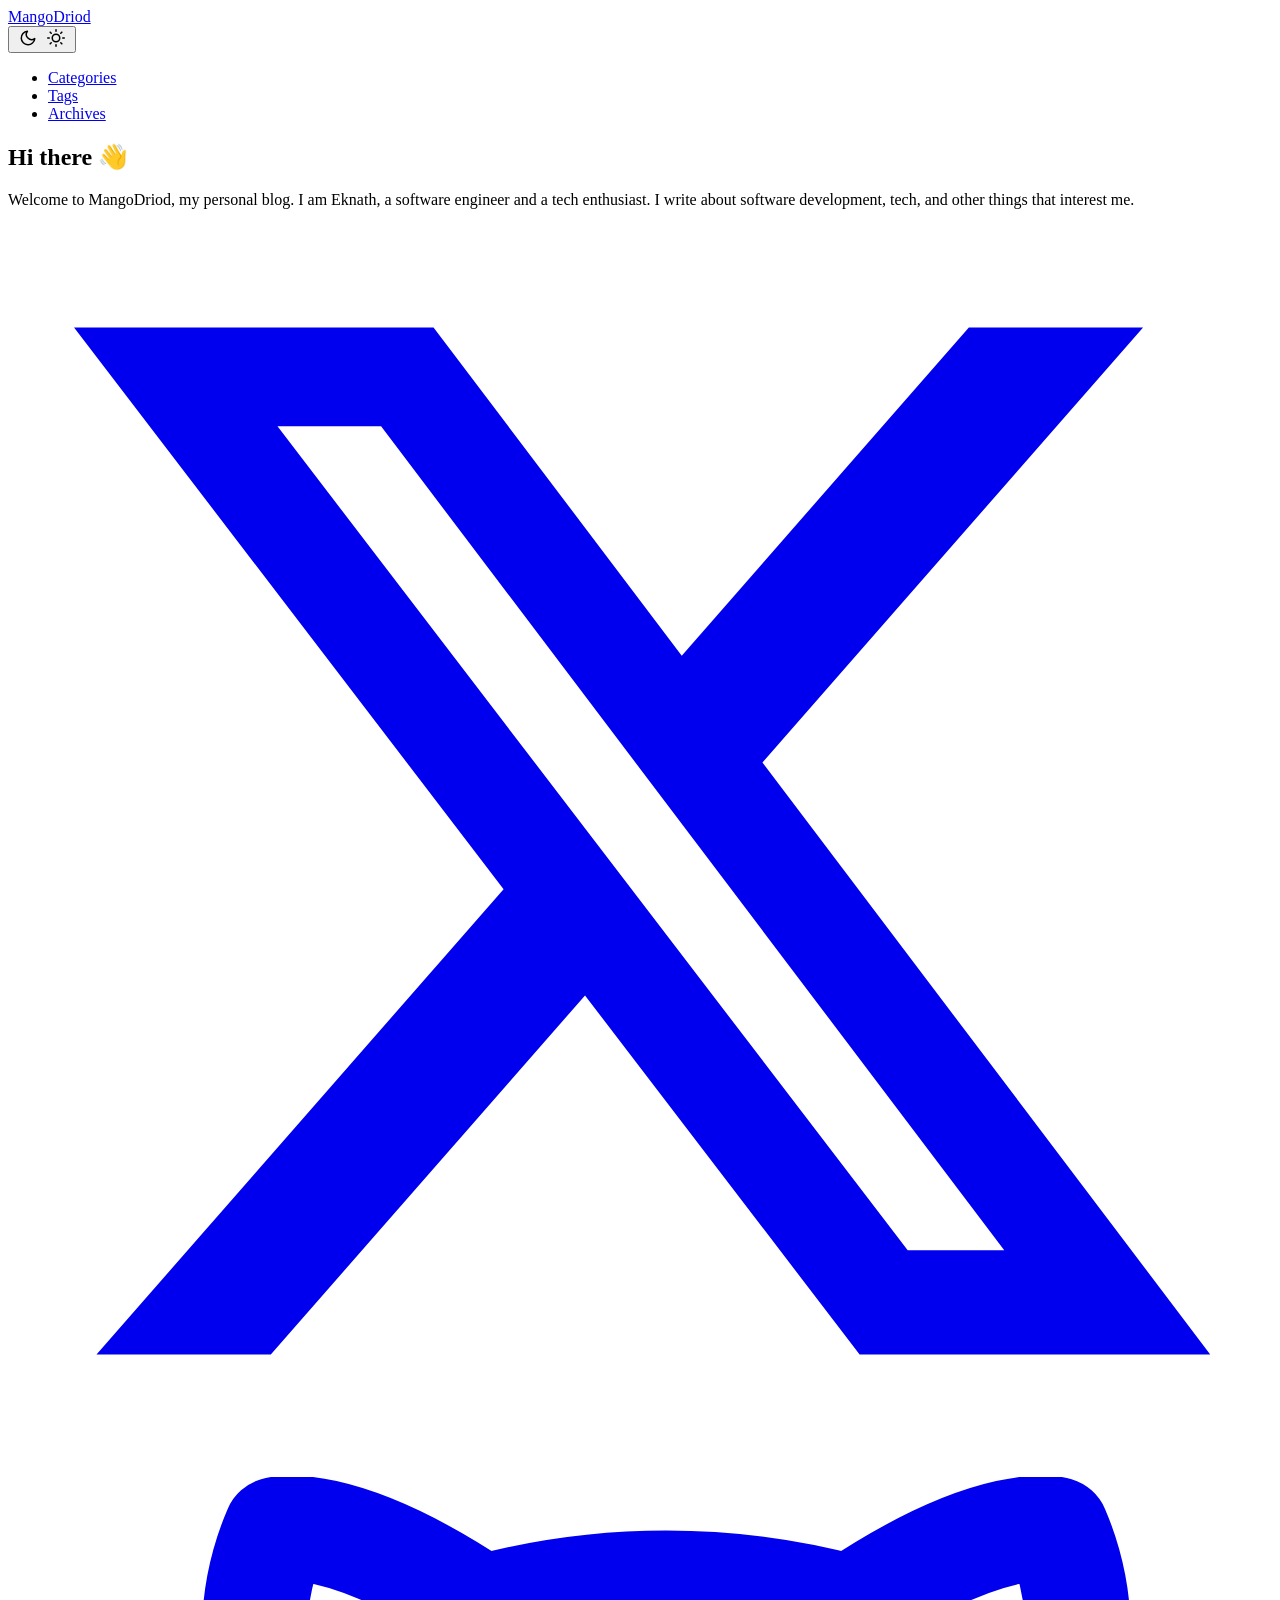
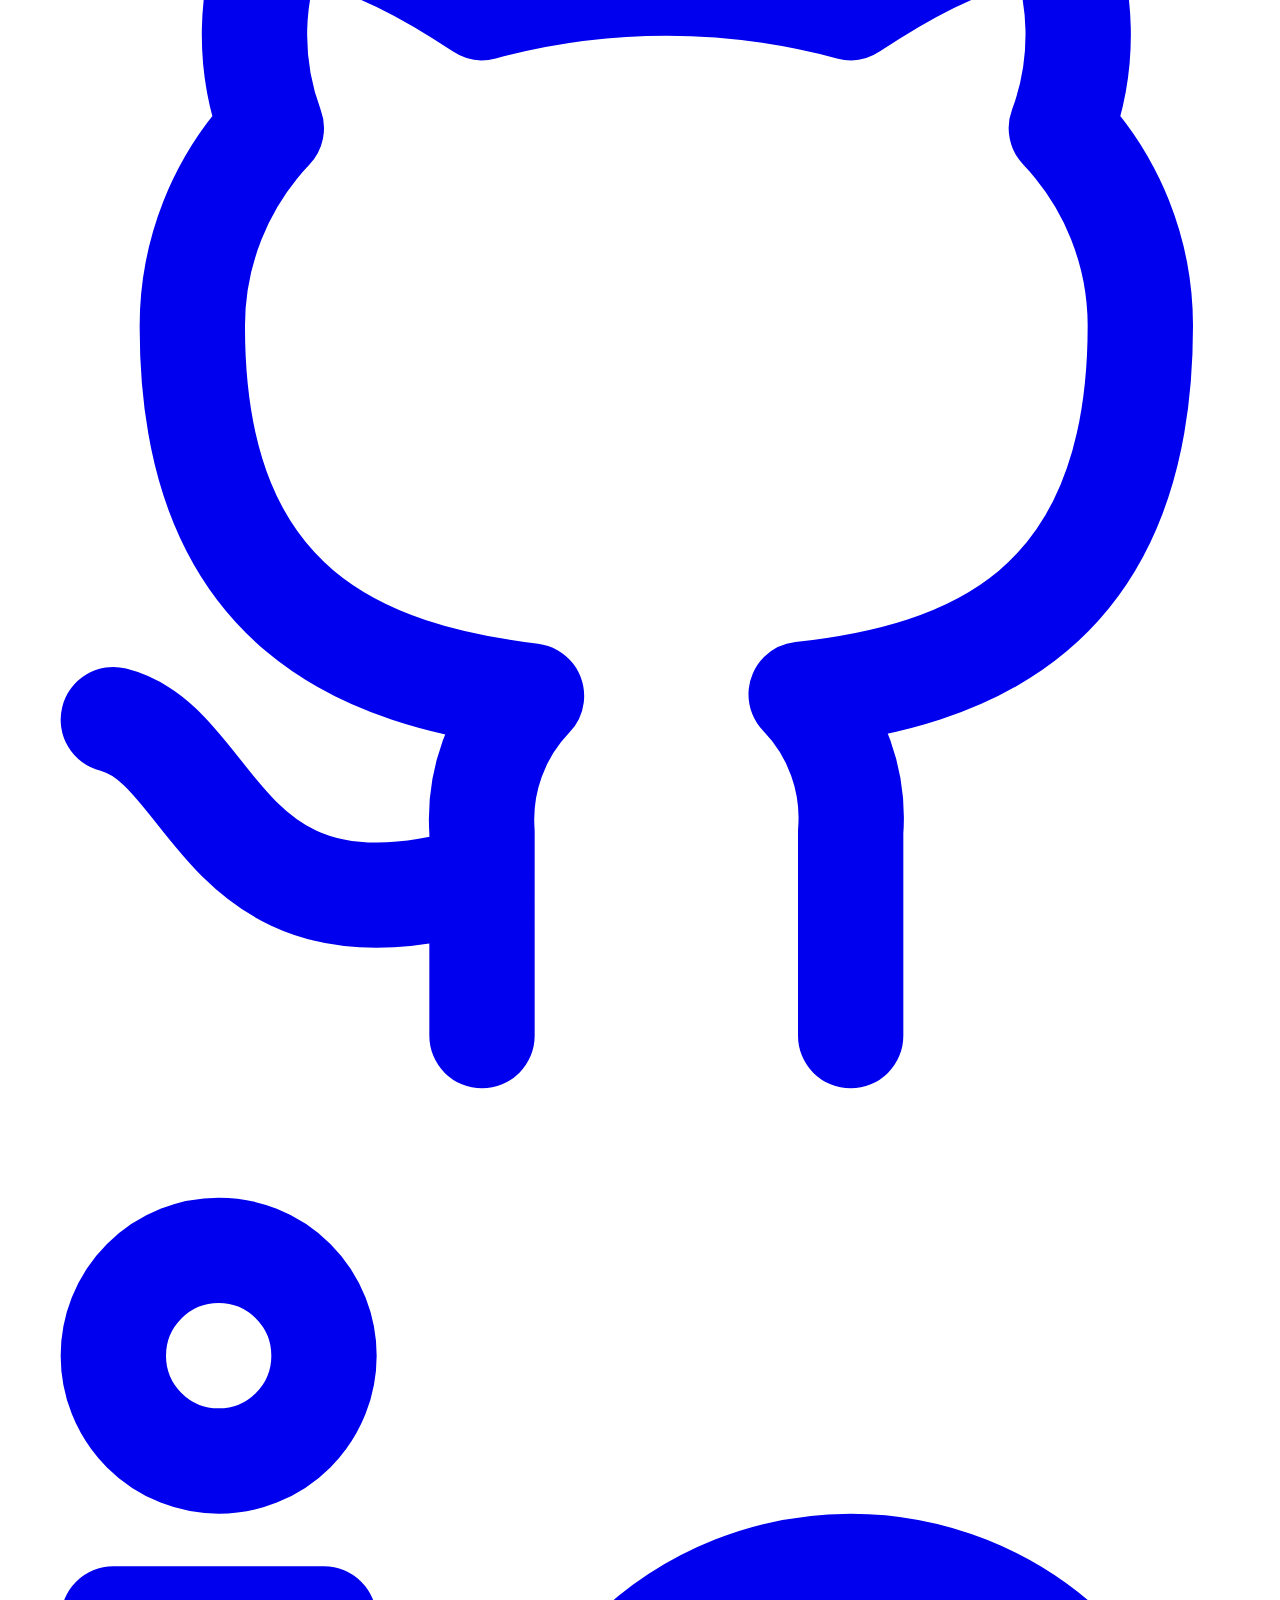
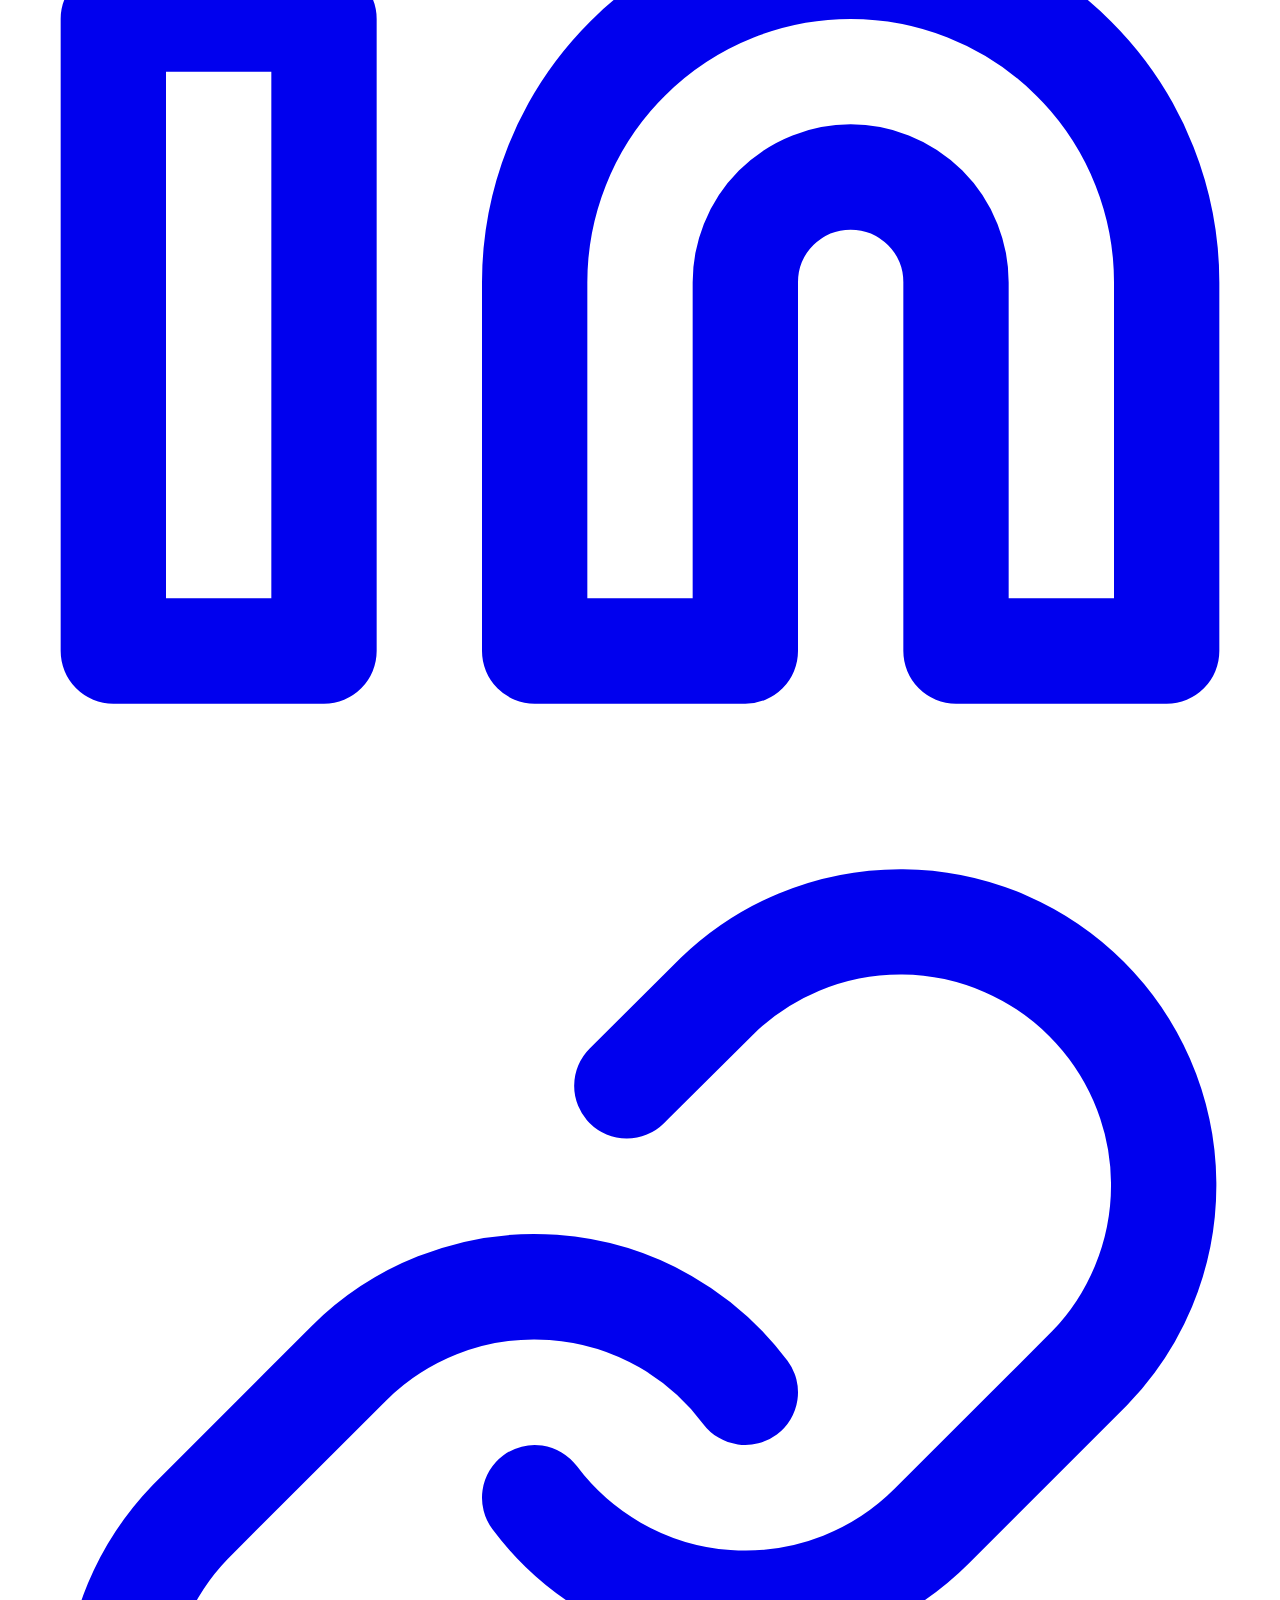
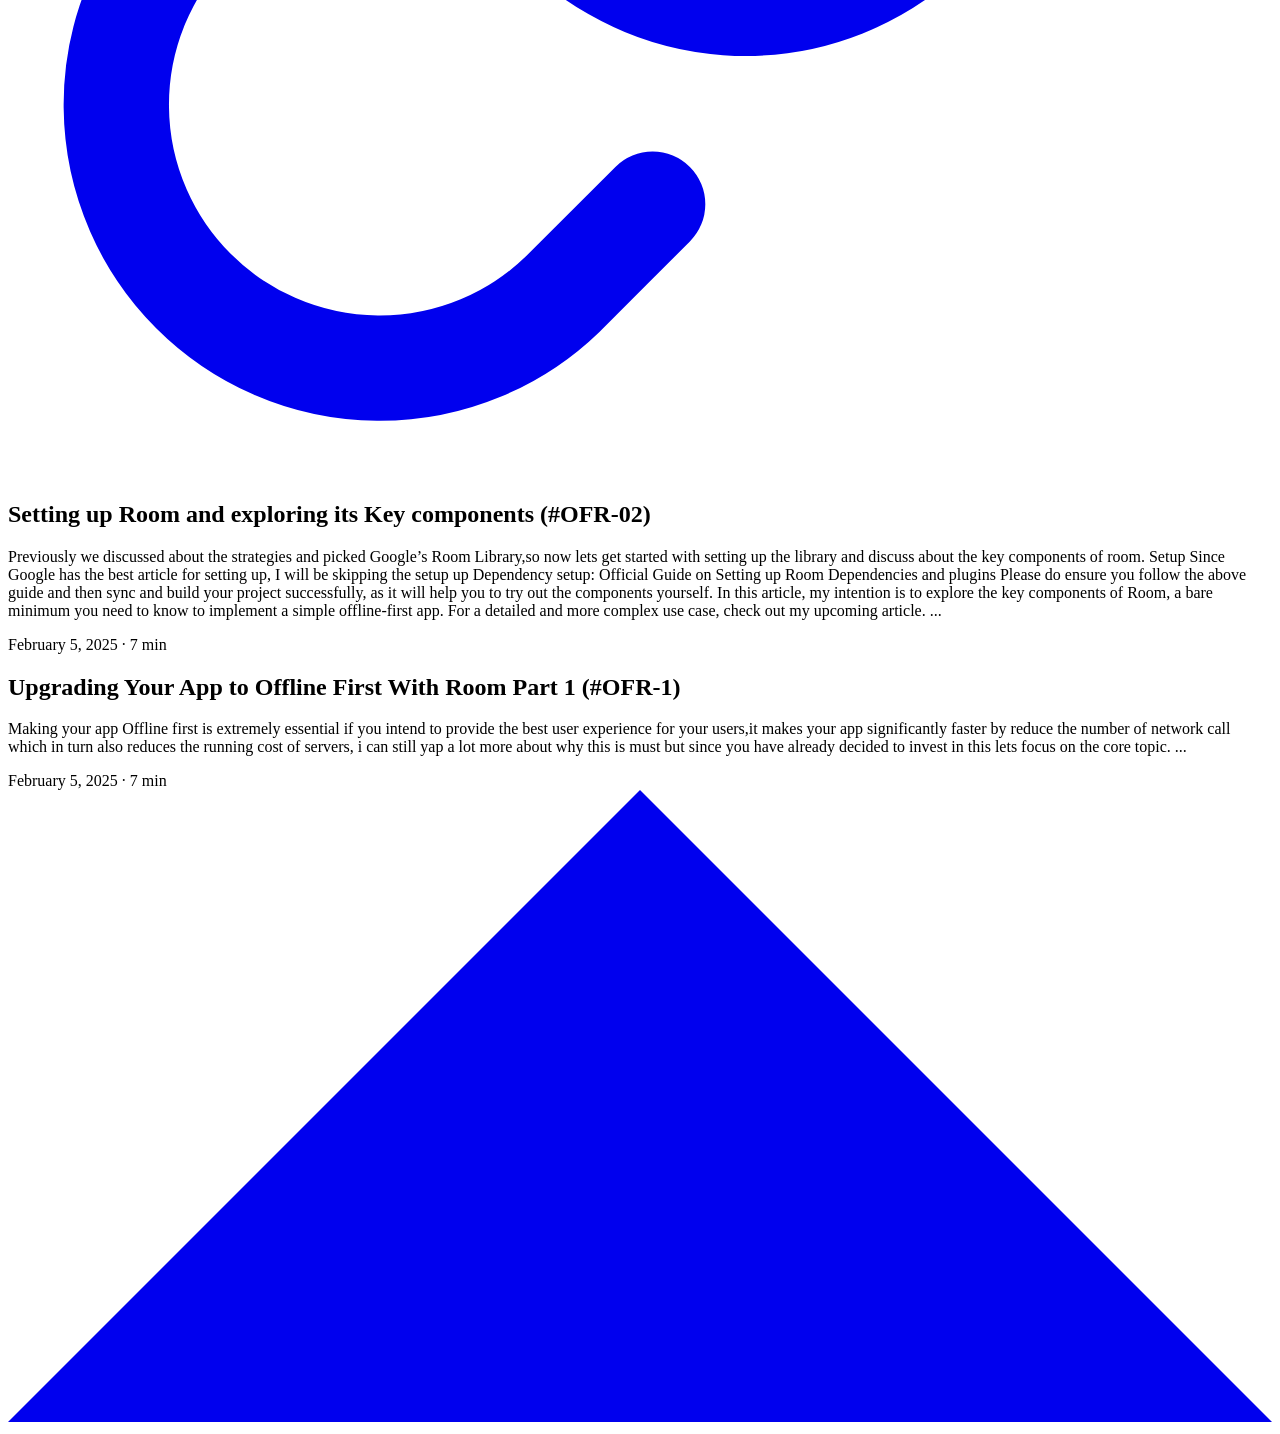
==== public/index.html @ 9c2fbfa5 "chore: updated the ui and added archive, tags and types" ====
<!DOCTYPE html>
<html lang="en" dir="auto">

<head>
	<meta name="generator" content="Hugo 0.141.0"><script src="/livereload.js?mindelay=10&amp;v=2&amp;port=1313&amp;path=livereload" data-no-instant defer></script><meta charset="utf-8">
<meta http-equiv="X-UA-Compatible" content="IE=edge">
<meta name="viewport" content="width=device-width, initial-scale=1, shrink-to-fit=no">
<meta name="robots" content="noindex, nofollow">
<title>MangoDriod</title>

<meta name="description" content="">
<meta name="author" content="">
<link rel="canonical" href="http://localhost:1313/">
<link crossorigin="anonymous" href="/assets/css/stylesheet.45e028aa8ce0961349adf411b013ee39406be2c0bc80d4ea3fc04555f7f4611a.css" integrity="sha256-ReAoqozglhNJrfQRsBPuOUBr4sC8gNTqP8BFVff0YRo=" rel="preload stylesheet" as="style">
<link rel="icon" href="http://localhost:1313/favicon.ico">
<link rel="icon" type="image/png" sizes="16x16" href="http://localhost:1313/favicon-16x16.png">
<link rel="icon" type="image/png" sizes="32x32" href="http://localhost:1313/favicon-32x32.png">
<link rel="apple-touch-icon" href="http://localhost:1313/apple-touch-icon.png">
<link rel="mask-icon" href="http://localhost:1313/safari-pinned-tab.svg">
<meta name="theme-color" content="#2e2e33">
<meta name="msapplication-TileColor" content="#2e2e33">
<link rel="alternate" type="application/rss+xml" href="http://localhost:1313/index.xml">
<link rel="alternate" type="application/json" href="http://localhost:1313/index.json">
<link rel="alternate" hreflang="en" href="http://localhost:1313/">
<noscript>
    <style>
        #theme-toggle,
        .top-link {
            display: none;
        }

    </style>
    <style>
        @media (prefers-color-scheme: dark) {
            :root {
                --theme: rgb(29, 30, 32);
                --entry: rgb(46, 46, 51);
                --primary: rgb(218, 218, 219);
                --secondary: rgb(155, 156, 157);
                --tertiary: rgb(65, 66, 68);
                --content: rgb(196, 196, 197);
                --code-block-bg: rgb(46, 46, 51);
                --code-bg: rgb(55, 56, 62);
                --border: rgb(51, 51, 51);
            }

            .list {
                background: var(--theme);
            }

            .list:not(.dark)::-webkit-scrollbar-track {
                background: 0 0;
            }

            .list:not(.dark)::-webkit-scrollbar-thumb {
                border-color: var(--theme);
            }
        }

    </style>
</noscript>
</head>

<body class="list" id="top">
<script>
    if (localStorage.getItem("pref-theme") === "dark") {
        document.body.classList.add('dark');
    } else if (localStorage.getItem("pref-theme") === "light") {
        document.body.classList.remove('dark')
    } else if (window.matchMedia('(prefers-color-scheme: dark)').matches) {
        document.body.classList.add('dark');
    }

</script>

<header class="header">
    <nav class="nav">
        <div class="logo">
            <a href="http://localhost:1313/" accesskey="h" title="MangoDriod (Alt + H)">MangoDriod</a>
            <div class="logo-switches">
                <button id="theme-toggle" accesskey="t" title="(Alt + T)">
                    <svg id="moon" xmlns="http://www.w3.org/2000/svg" width="24" height="18" viewBox="0 0 24 24"
                        fill="none" stroke="currentColor" stroke-width="2" stroke-linecap="round"
                        stroke-linejoin="round">
                        <path d="M21 12.79A9 9 0 1 1 11.21 3 7 7 0 0 0 21 12.79z"></path>
                    </svg>
                    <svg id="sun" xmlns="http://www.w3.org/2000/svg" width="24" height="18" viewBox="0 0 24 24"
                        fill="none" stroke="currentColor" stroke-width="2" stroke-linecap="round"
                        stroke-linejoin="round">
                        <circle cx="12" cy="12" r="5"></circle>
                        <line x1="12" y1="1" x2="12" y2="3"></line>
                        <line x1="12" y1="21" x2="12" y2="23"></line>
                        <line x1="4.22" y1="4.22" x2="5.64" y2="5.64"></line>
                        <line x1="18.36" y1="18.36" x2="19.78" y2="19.78"></line>
                        <line x1="1" y1="12" x2="3" y2="12"></line>
                        <line x1="21" y1="12" x2="23" y2="12"></line>
                        <line x1="4.22" y1="19.78" x2="5.64" y2="18.36"></line>
                        <line x1="18.36" y1="5.64" x2="19.78" y2="4.22"></line>
                    </svg>
                </button>
            </div>
        </div>
        <ul id="menu">
            <li>
                <a href="http://localhost:1313/categories/" title="Categories">
                    <span>Categories</span>
                </a>
            </li>
            <li>
                <a href="http://localhost:1313/tags/" title="Tags">
                    <span>Tags</span>
                </a>
            </li>
            <li>
                <a href="http://localhost:1313/archives/" title="Archives">
                    <span>Archives</span>
                </a>
            </li>
        </ul>
    </nav>
</header>
<main class="main"> 
<article class="first-entry home-info">
    <header class="entry-header">
        <h1>Hi there 👋</h1>
    </header>
    <div class="entry-content">
        Welcome to MangoDriod, my personal blog. I am Eknath, a software engineer and a tech enthusiast. I write about software development, tech, and other things that interest me.
    </div>
    <footer class="entry-footer">
        <div class="social-icons" >
    <a href="https://x.com/eknath_dev" target="_blank" rel="noopener noreferrer me"
        title="X">
        <svg xmlns="http://www.w3.org/2000/svg" viewBox="0 0 24 24" fill="currentColor">
    <path
        d="M18.244 2.25h3.308l-7.227 8.26 8.502 11.24H16.17l-5.214-6.817L4.99 21.75H1.68l7.73-8.835L1.254 2.25H8.08l4.713 6.231zm-1.161 17.52h1.833L7.084 4.126H5.117z">
    </path>
</svg>
    </a>
    <a href="https://github.com/Eganathan" target="_blank" rel="noopener noreferrer me"
        title="Github">
        <svg xmlns="http://www.w3.org/2000/svg" viewBox="0 0 24 24" fill="none" stroke="currentColor" stroke-width="2"
    stroke-linecap="round" stroke-linejoin="round">
    <path
        d="M9 19c-5 1.5-5-2.5-7-3m14 6v-3.87a3.37 3.37 0 0 0-.94-2.61c3.14-.35 6.44-1.54 6.44-7A5.44 5.44 0 0 0 20 4.77 5.07 5.07 0 0 0 19.91 1S18.73.65 16 2.48a13.38 13.38 0 0 0-7 0C6.27.65 5.09 1 5.09 1A5.07 5.07 0 0 0 5 4.77a5.44 5.44 0 0 0-1.5 3.78c0 5.42 3.3 6.61 6.44 7A3.37 3.37 0 0 0 9 18.13V22">
    </path>
</svg>
    </a>
    <a href="http://linkedin.com/in/eganathan/" target="_blank" rel="noopener noreferrer me"
        title="Linkedin">
        <svg xmlns="http://www.w3.org/2000/svg" viewBox="0 0 24 24" fill="none" stroke="currentColor" stroke-width="2"
    stroke-linecap="round" stroke-linejoin="round">
    <path d="M16 8a6 6 0 0 1 6 6v7h-4v-7a2 2 0 0 0-2-2 2 2 0 0 0-2 2v7h-4v-7a6 6 0 0 1 6-6z"></path>
    <rect x="2" y="9" width="4" height="12"></rect>
    <circle cx="4" cy="4" r="2"></circle>
</svg>
    </a>
    <a href="https://eknath.dev/" target="_blank" rel="noopener noreferrer me"
        title="Socials">
        <svg xmlns="http://www.w3.org/2000/svg" viewBox="0 0 24 24" fill="none" stroke="currentColor" stroke-width="2"
    stroke-linecap="round" stroke-linejoin="round">
    <path d="M10 13a5 5 0 0 0 7.54.54l3-3a5 5 0 0 0-7.07-7.07l-1.72 1.71"></path>
    <path d="M14 11a5 5 0 0 0-7.54-.54l-3 3a5 5 0 0 0 7.07 7.07l1.71-1.71"></path>
</svg>
    </a>
</div>

    </footer>
</article>

<article class="post-entry"> 
  <header class="entry-header">
    <h2 class="entry-hint-parent">Setting up Room and exploring its Key components (#OFR-02)
    </h2>
  </header>
  <div class="entry-content">
    <p>Previously we discussed about the strategies and picked Google’s Room Library,so now lets get started with setting up the library and discuss about the key components of room.
Setup Since Google has the best article for setting up, I will be skipping the setup up Dependency setup: Official Guide on Setting up Room Dependencies and plugins
Please do ensure you follow the above guide and then sync and build your project successfully, as it will help you to try out the components yourself. In this article, my intention is to explore the key components of Room, a bare minimum you need to know to implement a simple offline-first app. For a detailed and more complex use case, check out my upcoming article.
...</p>
  </div>
  <footer class="entry-footer"><span title='2025-02-05 13:02:29 +0530 IST'>February 5, 2025</span>&nbsp;·&nbsp;7 min</footer>
  <a class="entry-link" aria-label="post link to Setting up Room and exploring its Key components (#OFR-02)" href="http://localhost:1313/posts/upgrading-your-app-to-offline-first-with-room-part-2/"></a>
</article>

<article class="post-entry"> 
  <header class="entry-header">
    <h2 class="entry-hint-parent">Upgrading Your App to Offline First With Room Part 1 (#OFR-1)
    </h2>
  </header>
  <div class="entry-content">
    <p>Making your app Offline first is extremely essential if you intend to provide the best user experience for your users,it makes your app significantly faster by reduce the number of network call which in turn also reduces the running cost of servers, i can still yap a lot more about why this is must but since you have already decided to invest in this lets focus on the core topic.
...</p>
  </div>
  <footer class="entry-footer"><span title='2025-02-05 09:23:57 +0530 IST'>February 5, 2025</span>&nbsp;·&nbsp;7 min</footer>
  <a class="entry-link" aria-label="post link to Upgrading Your App to Offline First With Room Part 1 (#OFR-1)" href="http://localhost:1313/posts/upgrading-your-app-to-offline-first-with-room-part-1/"></a>
</article>
    </main>
    
<a href="#top" aria-label="go to top" title="Go to Top (Alt + G)" class="top-link" id="top-link" accesskey="g">
    <svg xmlns="http://www.w3.org/2000/svg" viewBox="0 0 12 6" fill="currentColor">
        <path d="M12 6H0l6-6z" />
    </svg>
</a>

<script>
    let menu = document.getElementById('menu')
    if (menu) {
        menu.scrollLeft = localStorage.getItem("menu-scroll-position");
        menu.onscroll = function () {
            localStorage.setItem("menu-scroll-position", menu.scrollLeft);
        }
    }

    document.querySelectorAll('a[href^="#"]').forEach(anchor => {
        anchor.addEventListener("click", function (e) {
            e.preventDefault();
            var id = this.getAttribute("href").substr(1);
            if (!window.matchMedia('(prefers-reduced-motion: reduce)').matches) {
                document.querySelector(`[id='${decodeURIComponent(id)}']`).scrollIntoView({
                    behavior: "smooth"
                });
            } else {
                document.querySelector(`[id='${decodeURIComponent(id)}']`).scrollIntoView();
            }
            if (id === "top") {
                history.replaceState(null, null, " ");
            } else {
                history.pushState(null, null, `#${id}`);
            }
        });
    });

</script>
<script>
    var mybutton = document.getElementById("top-link");
    window.onscroll = function () {
        if (document.body.scrollTop > 800 || document.documentElement.scrollTop > 800) {
            mybutton.style.visibility = "visible";
            mybutton.style.opacity = "1";
        } else {
            mybutton.style.visibility = "hidden";
            mybutton.style.opacity = "0";
        }
    };

</script>
<script>
    document.getElementById("theme-toggle").addEventListener("click", () => {
        if (document.body.className.includes("dark")) {
            document.body.classList.remove('dark');
            localStorage.setItem("pref-theme", 'light');
        } else {
            document.body.classList.add('dark');
            localStorage.setItem("pref-theme", 'dark');
        }
    })

</script>
</body>

</html>
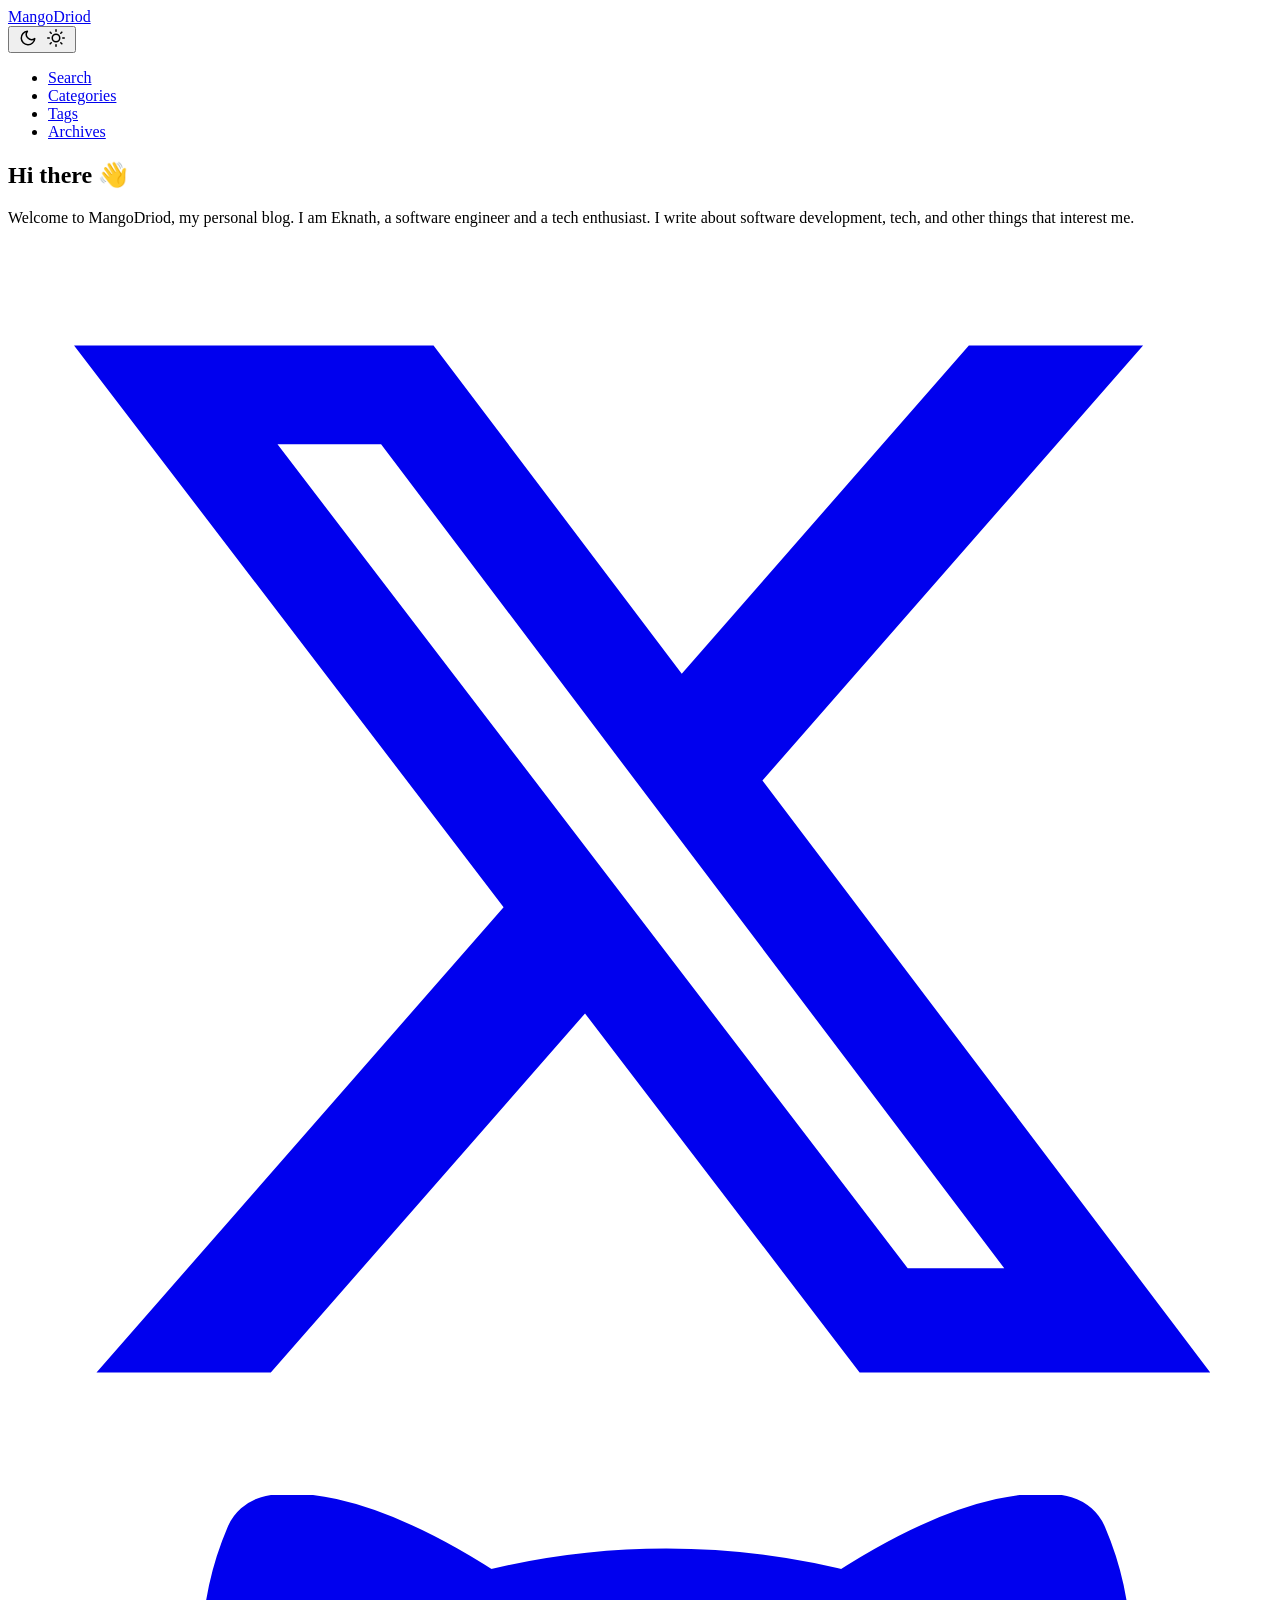
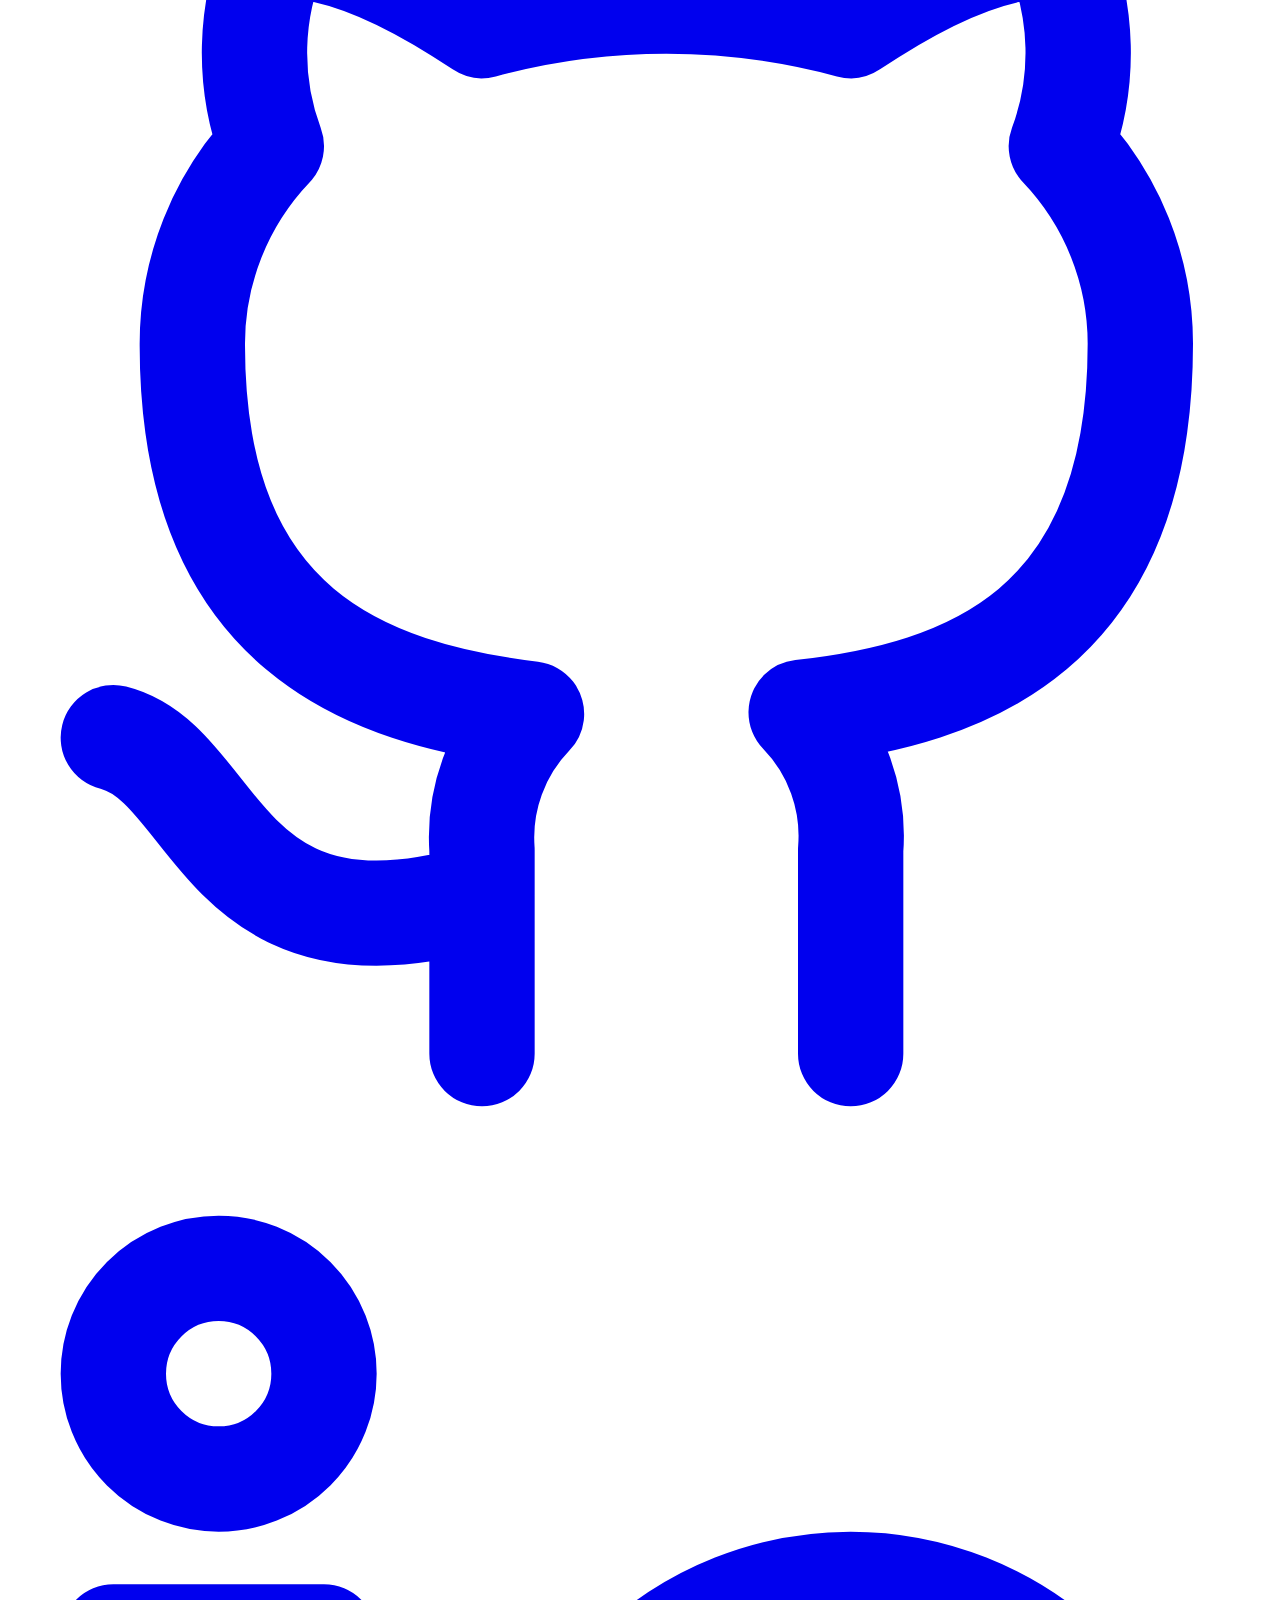
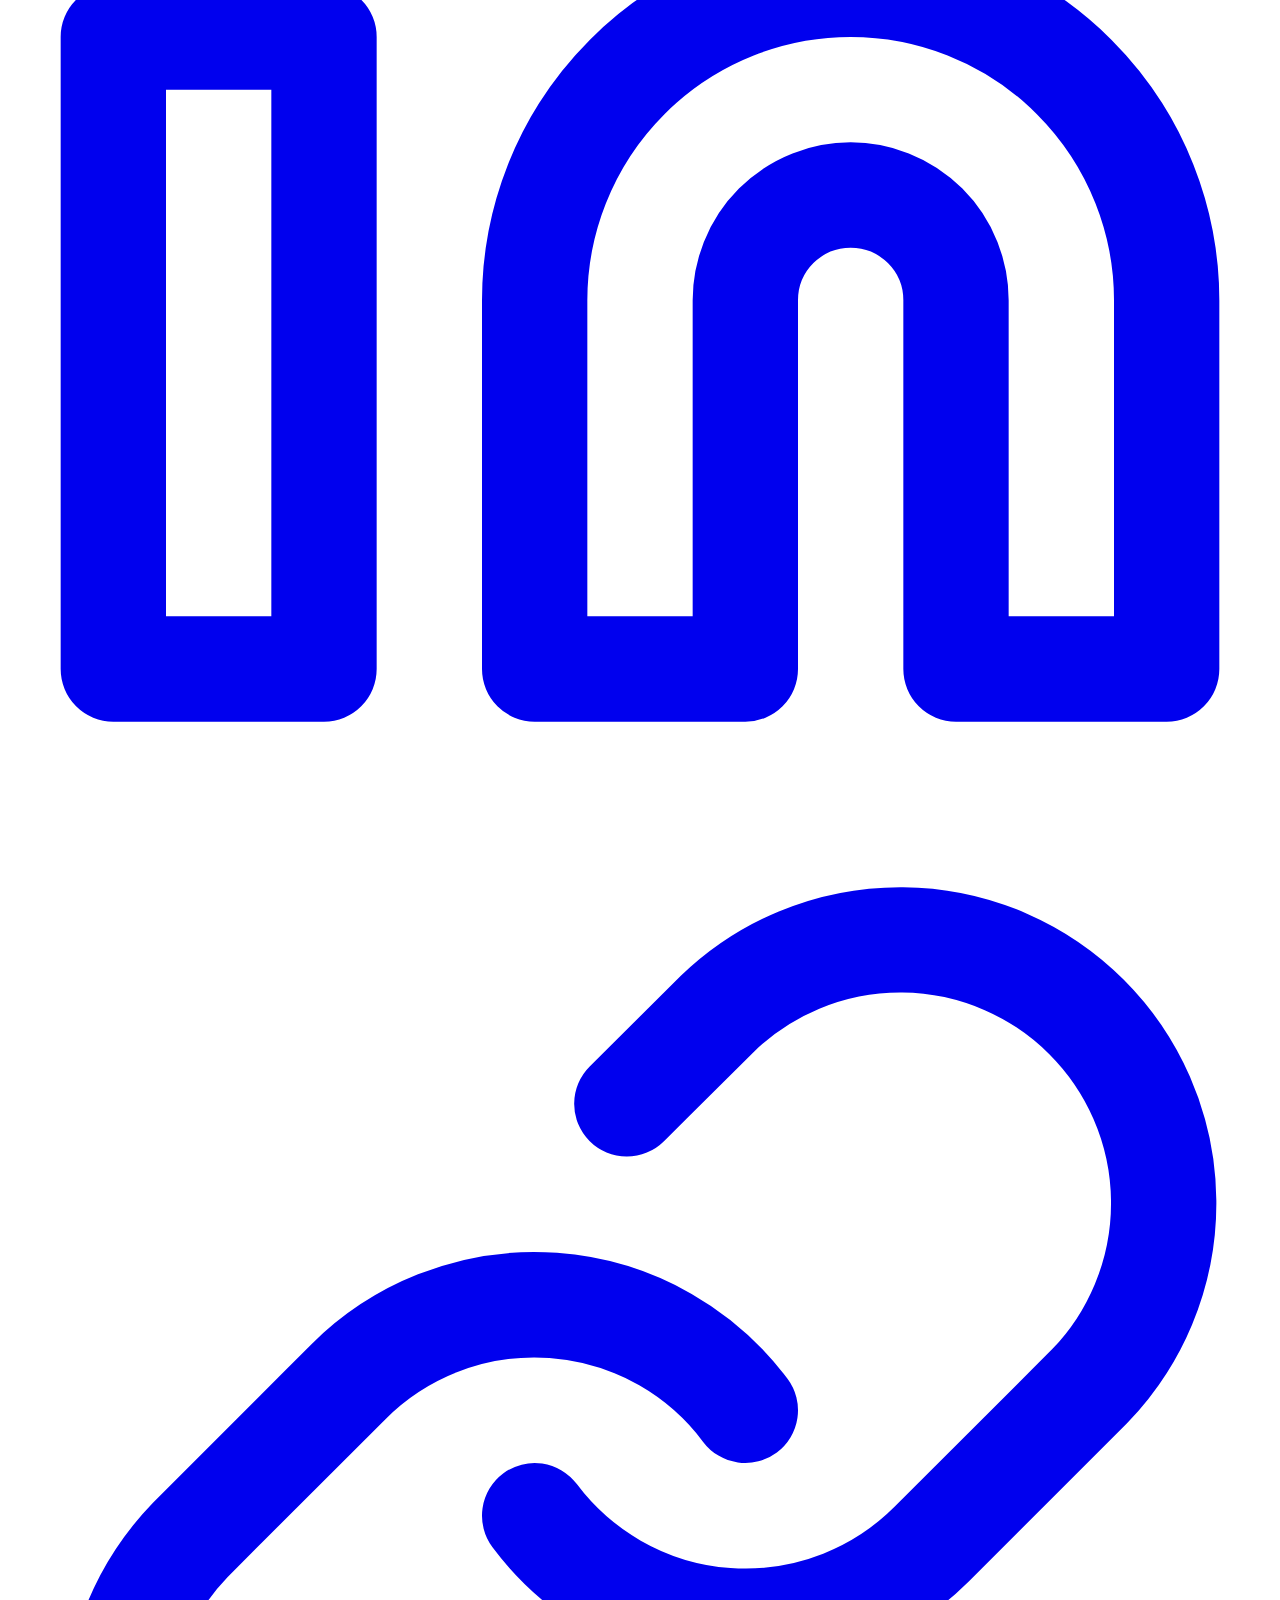
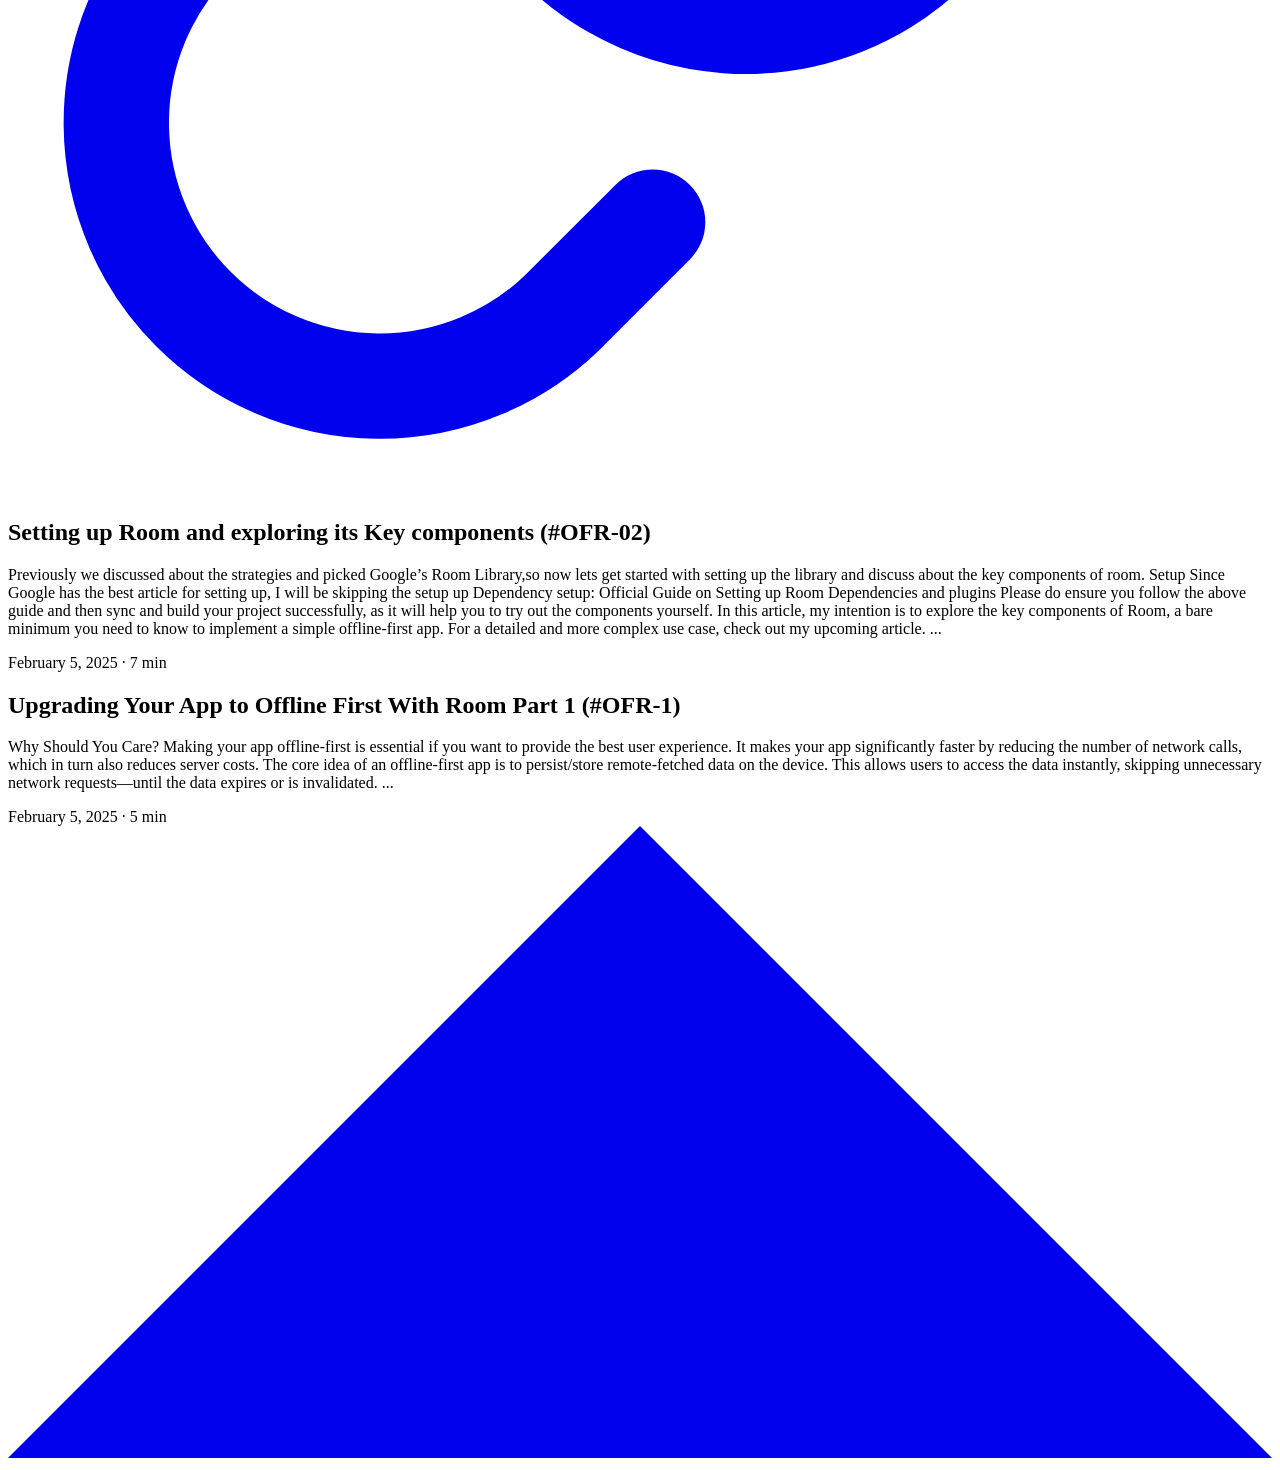
==== commit 932d7df5: "chore: removed my draft and re-write it with emojis and points to elaborate it better" ====
--- a/public/index.html
+++ b/public/index.html
@@ -102,6 +102,11 @@
         </div>
         <ul id="menu">
             <li>
+                <a href="http://localhost:1313/search/" title="Search (Alt &#43; /)" accesskey=/>
+                    <span>Search</span>
+                </a>
+            </li>
+            <li>
                 <a href="http://localhost:1313/categories/" title="Categories">
                     <span>Categories</span>
                 </a>
@@ -189,10 +194,11 @@
     </h2>
   </header>
   <div class="entry-content">
-    <p>Making your app Offline first is extremely essential if you intend to provide the best user experience for your users,it makes your app significantly faster by reduce the number of network call which in turn also reduces the running cost of servers, i can still yap a lot more about why this is must but since you have already decided to invest in this lets focus on the core topic.
+    <p>Why Should You Care? Making your app offline-first is essential if you want to provide the best user experience. It makes your app significantly faster by reducing the number of network calls, which in turn also reduces server costs.
+The core idea of an offline-first app is to persist/store remote-fetched data on the device. This allows users to access the data instantly, skipping unnecessary network requests—until the data expires or is invalidated.
 ...</p>
   </div>
-  <footer class="entry-footer"><span title='2025-02-05 09:23:57 +0530 IST'>February 5, 2025</span>&nbsp;·&nbsp;7 min</footer>
+  <footer class="entry-footer"><span title='2025-02-05 09:23:57 +0530 IST'>February 5, 2025</span>&nbsp;·&nbsp;5 min</footer>
   <a class="entry-link" aria-label="post link to Upgrading Your App to Offline First With Room Part 1 (#OFR-1)" href="http://localhost:1313/posts/upgrading-your-app-to-offline-first-with-room-part-1/"></a>
 </article>
     </main>
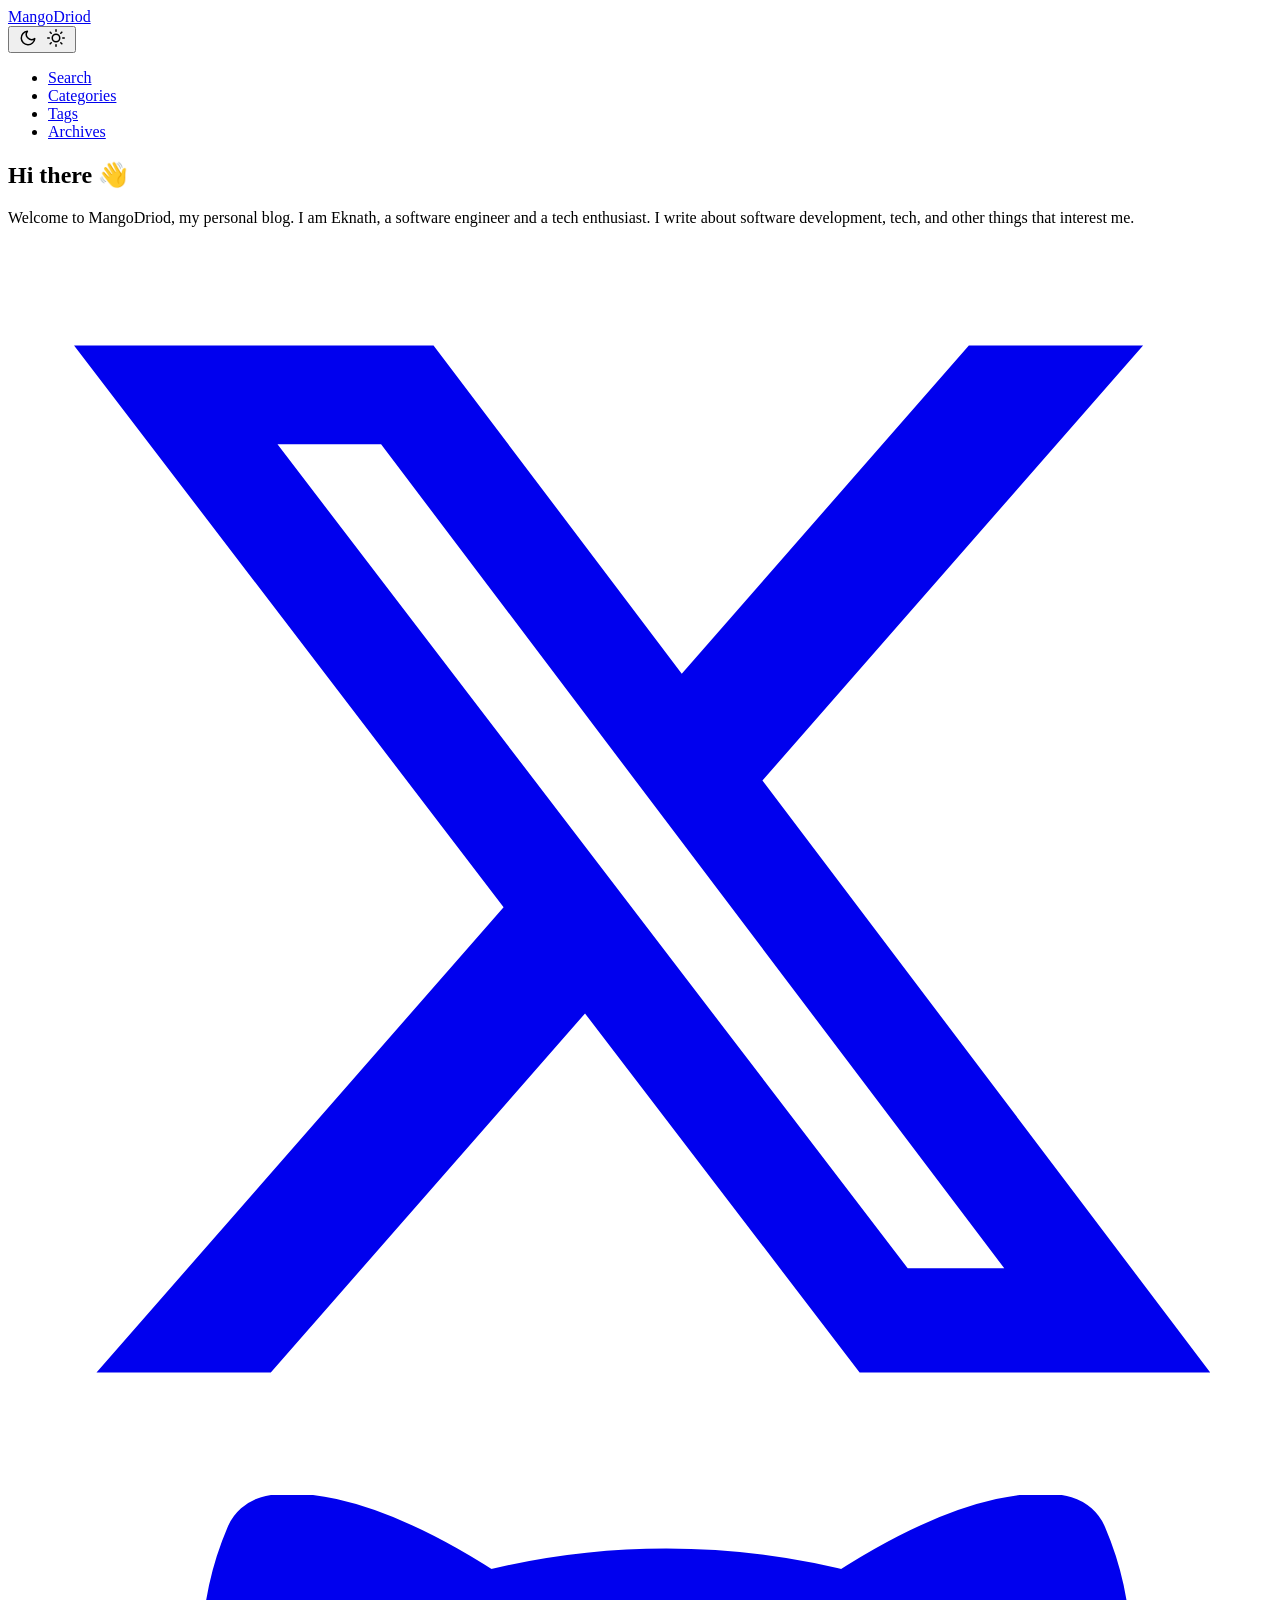
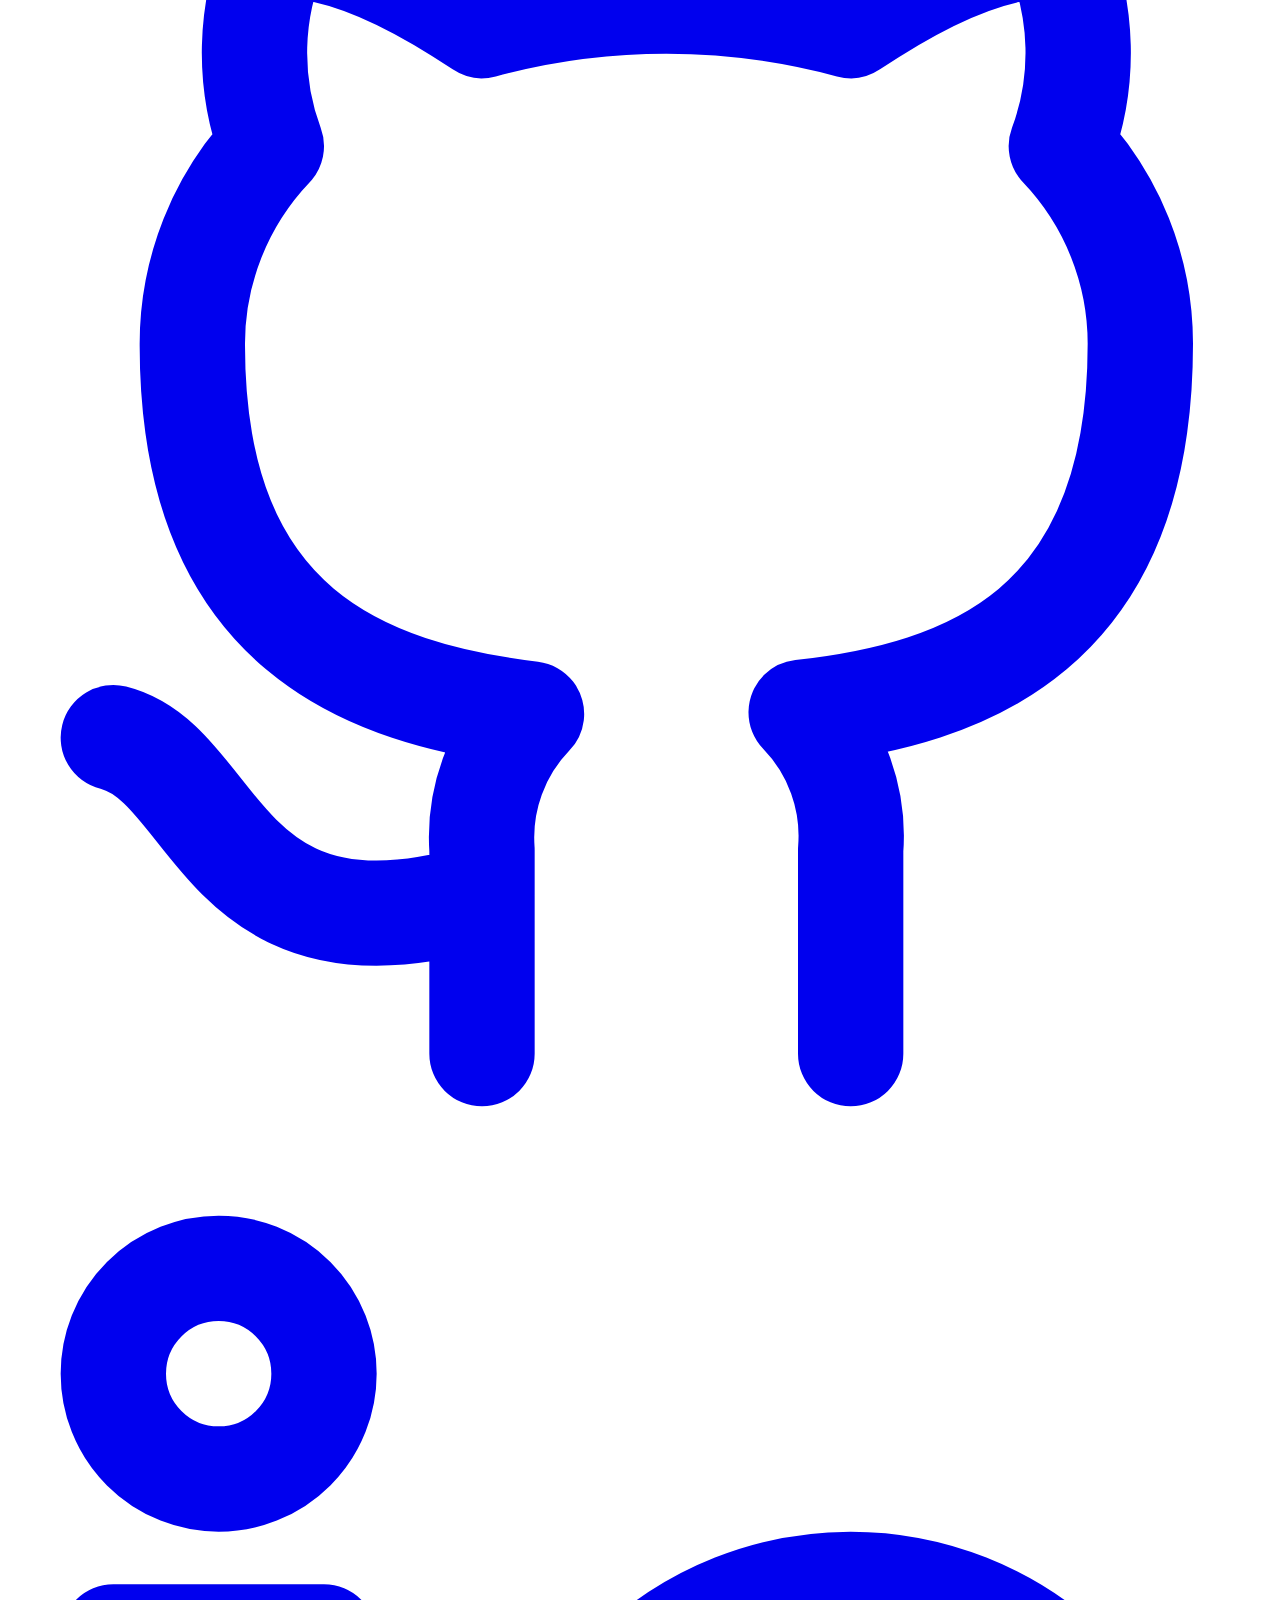
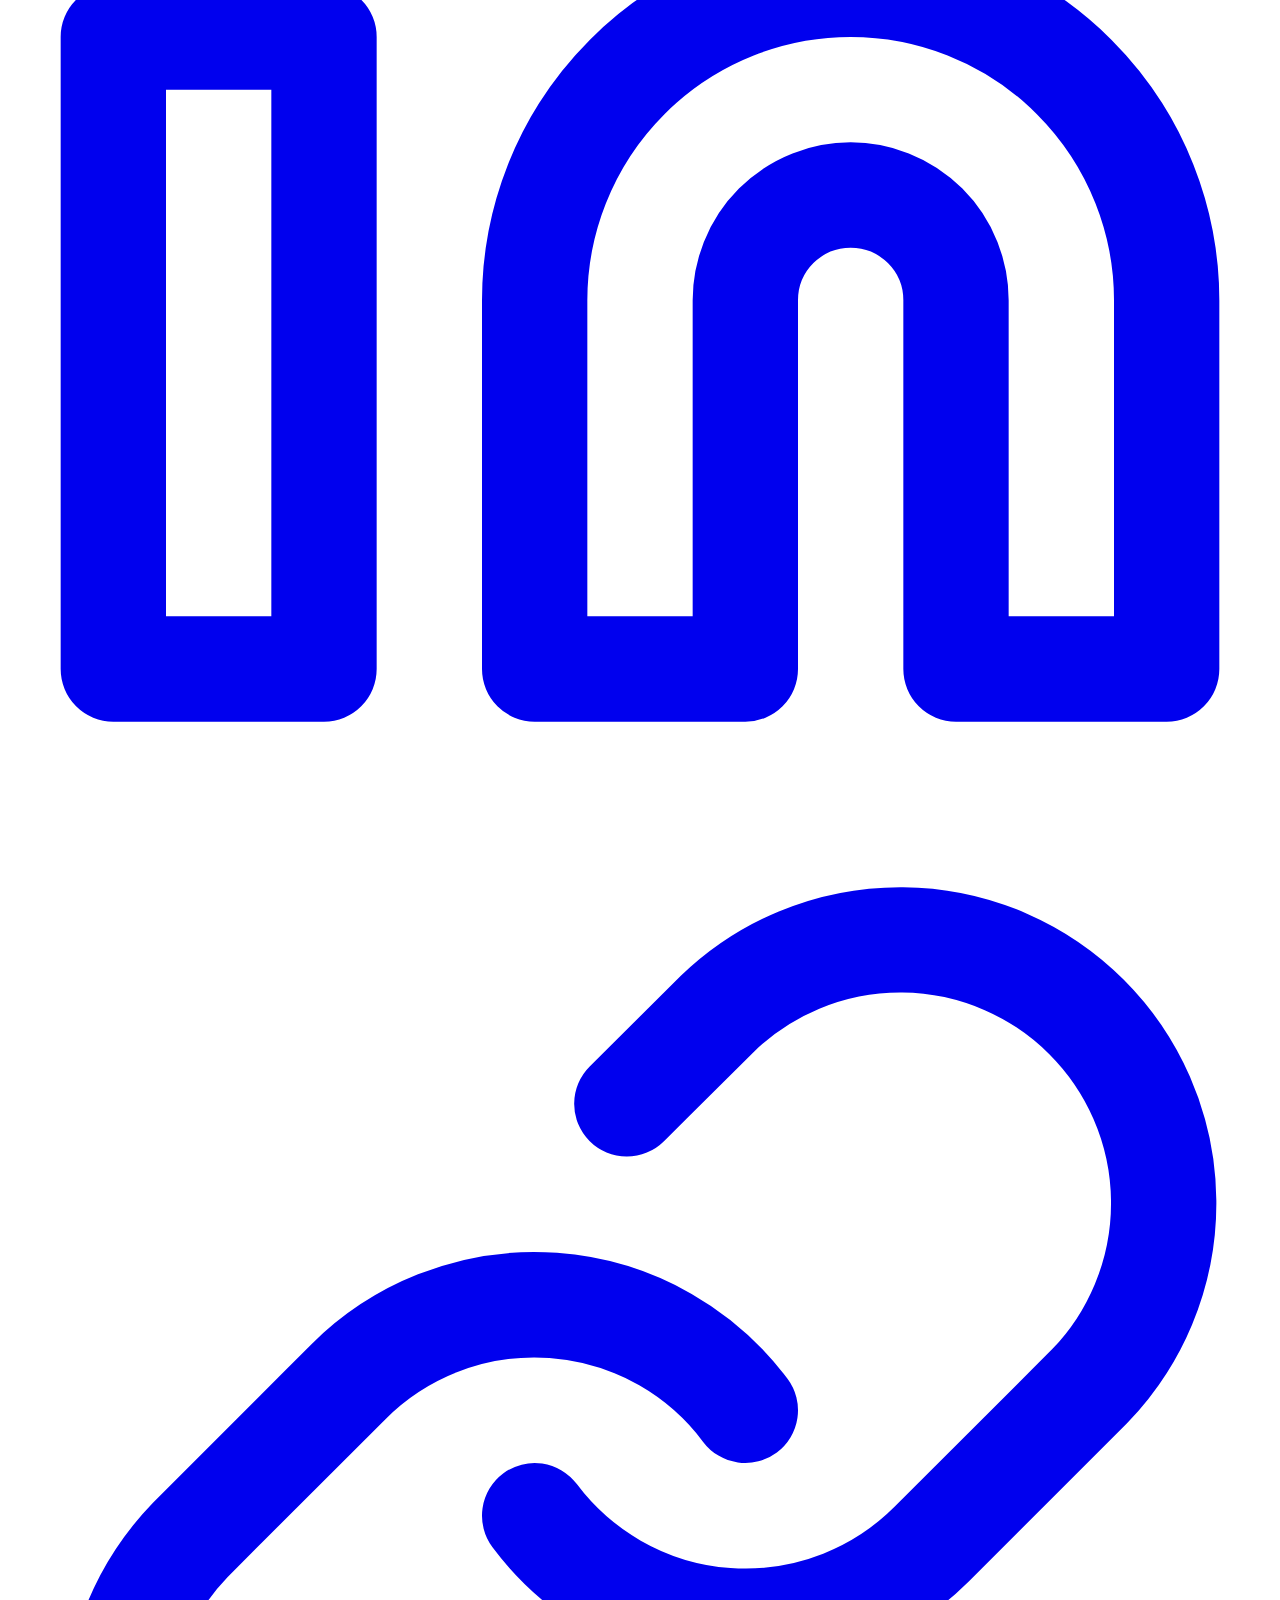
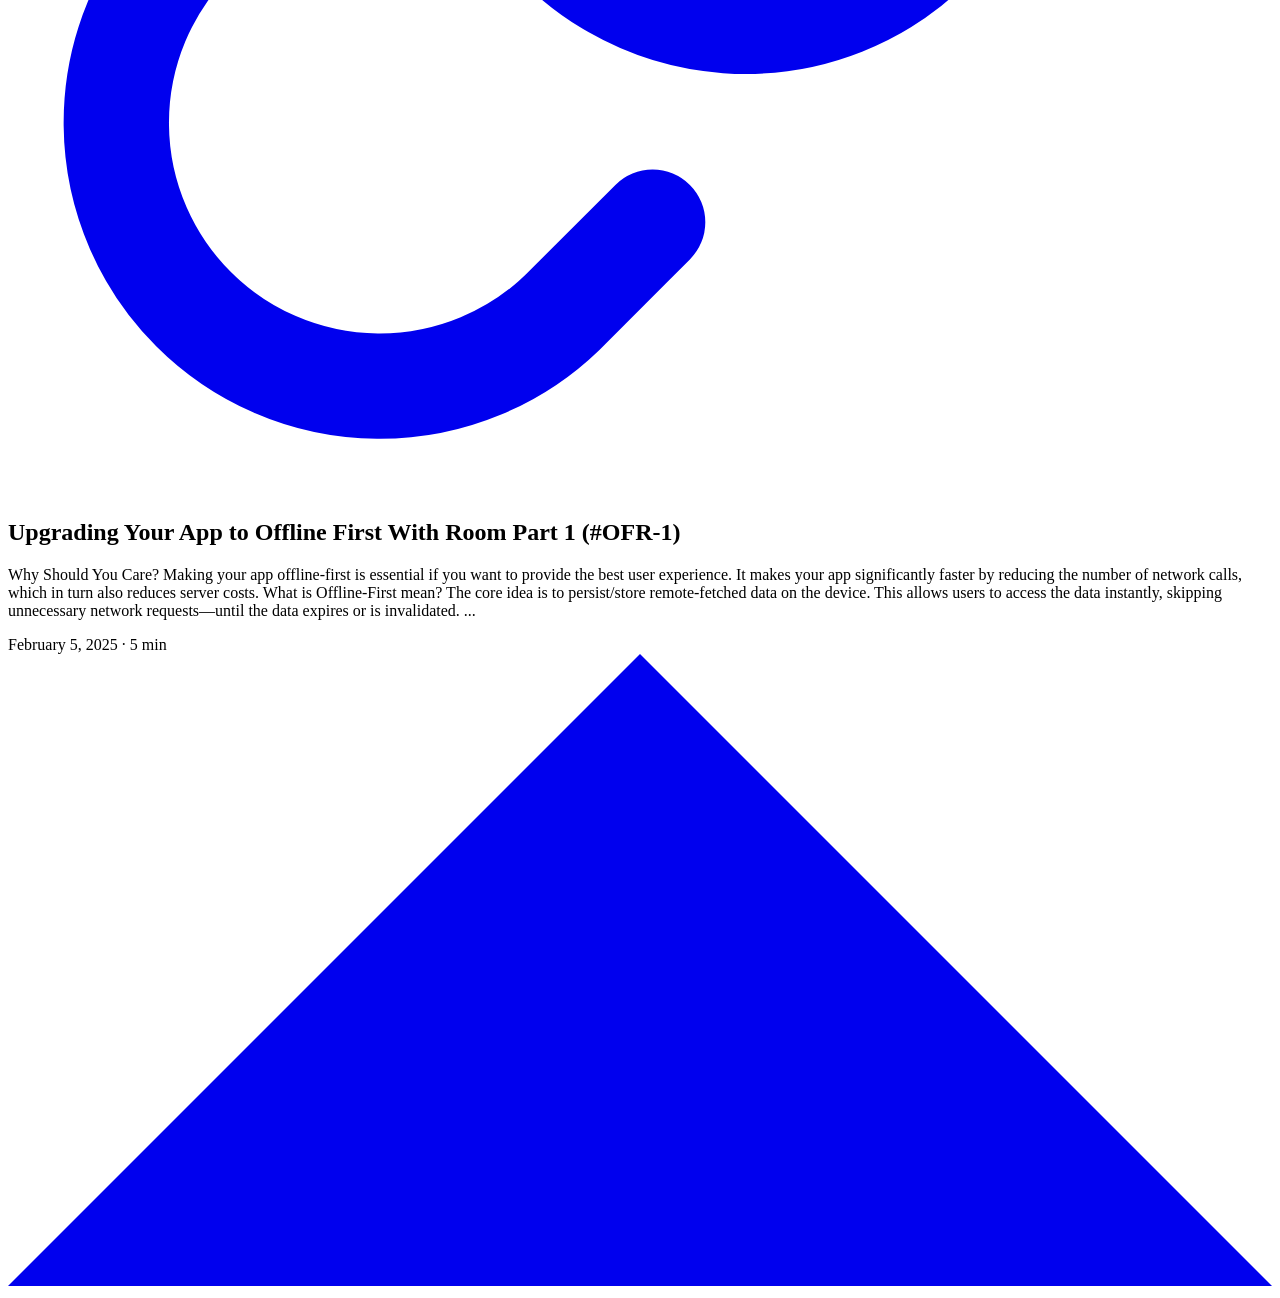
==== commit 1f1a7c4d: "updated the offline-first-with-final-touch" ====
--- a/public/index.html
+++ b/public/index.html
@@ -175,27 +175,12 @@
 
 <article class="post-entry"> 
   <header class="entry-header">
-    <h2 class="entry-hint-parent">Setting up Room and exploring its Key components (#OFR-02)
-    </h2>
-  </header>
-  <div class="entry-content">
-    <p>Previously we discussed about the strategies and picked Google’s Room Library,so now lets get started with setting up the library and discuss about the key components of room.
-Setup Since Google has the best article for setting up, I will be skipping the setup up Dependency setup: Official Guide on Setting up Room Dependencies and plugins
-Please do ensure you follow the above guide and then sync and build your project successfully, as it will help you to try out the components yourself. In this article, my intention is to explore the key components of Room, a bare minimum you need to know to implement a simple offline-first app. For a detailed and more complex use case, check out my upcoming article.
-...</p>
-  </div>
-  <footer class="entry-footer"><span title='2025-02-05 13:02:29 +0530 IST'>February 5, 2025</span>&nbsp;·&nbsp;7 min</footer>
-  <a class="entry-link" aria-label="post link to Setting up Room and exploring its Key components (#OFR-02)" href="http://localhost:1313/posts/upgrading-your-app-to-offline-first-with-room-part-2/"></a>
-</article>
-
-<article class="post-entry"> 
-  <header class="entry-header">
     <h2 class="entry-hint-parent">Upgrading Your App to Offline First With Room Part 1 (#OFR-1)
     </h2>
   </header>
   <div class="entry-content">
     <p>Why Should You Care? Making your app offline-first is essential if you want to provide the best user experience. It makes your app significantly faster by reducing the number of network calls, which in turn also reduces server costs.
-The core idea of an offline-first app is to persist/store remote-fetched data on the device. This allows users to access the data instantly, skipping unnecessary network requests—until the data expires or is invalidated.
+What is Offline-First mean? The core idea is to persist/store remote-fetched data on the device. This allows users to access the data instantly, skipping unnecessary network requests—until the data expires or is invalidated.
 ...</p>
   </div>
   <footer class="entry-footer"><span title='2025-02-05 09:23:57 +0530 IST'>February 5, 2025</span>&nbsp;·&nbsp;5 min</footer>
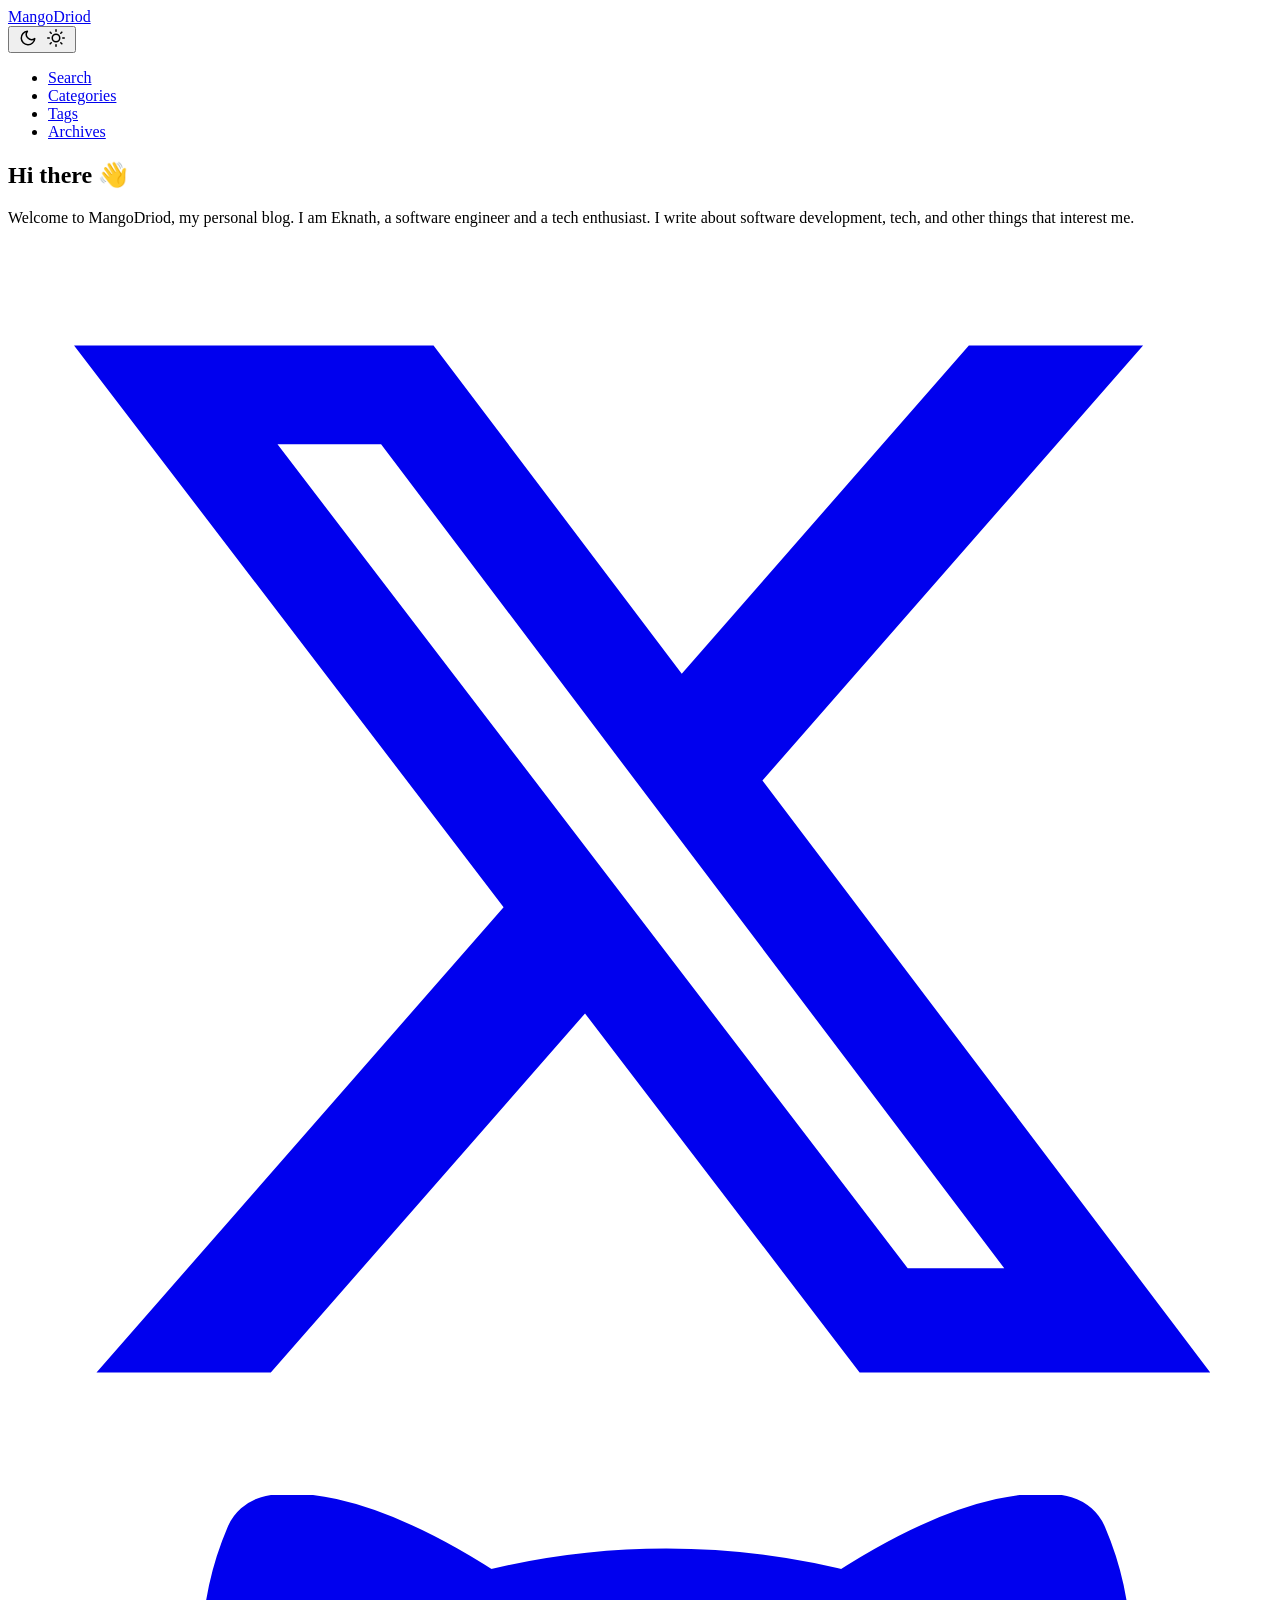
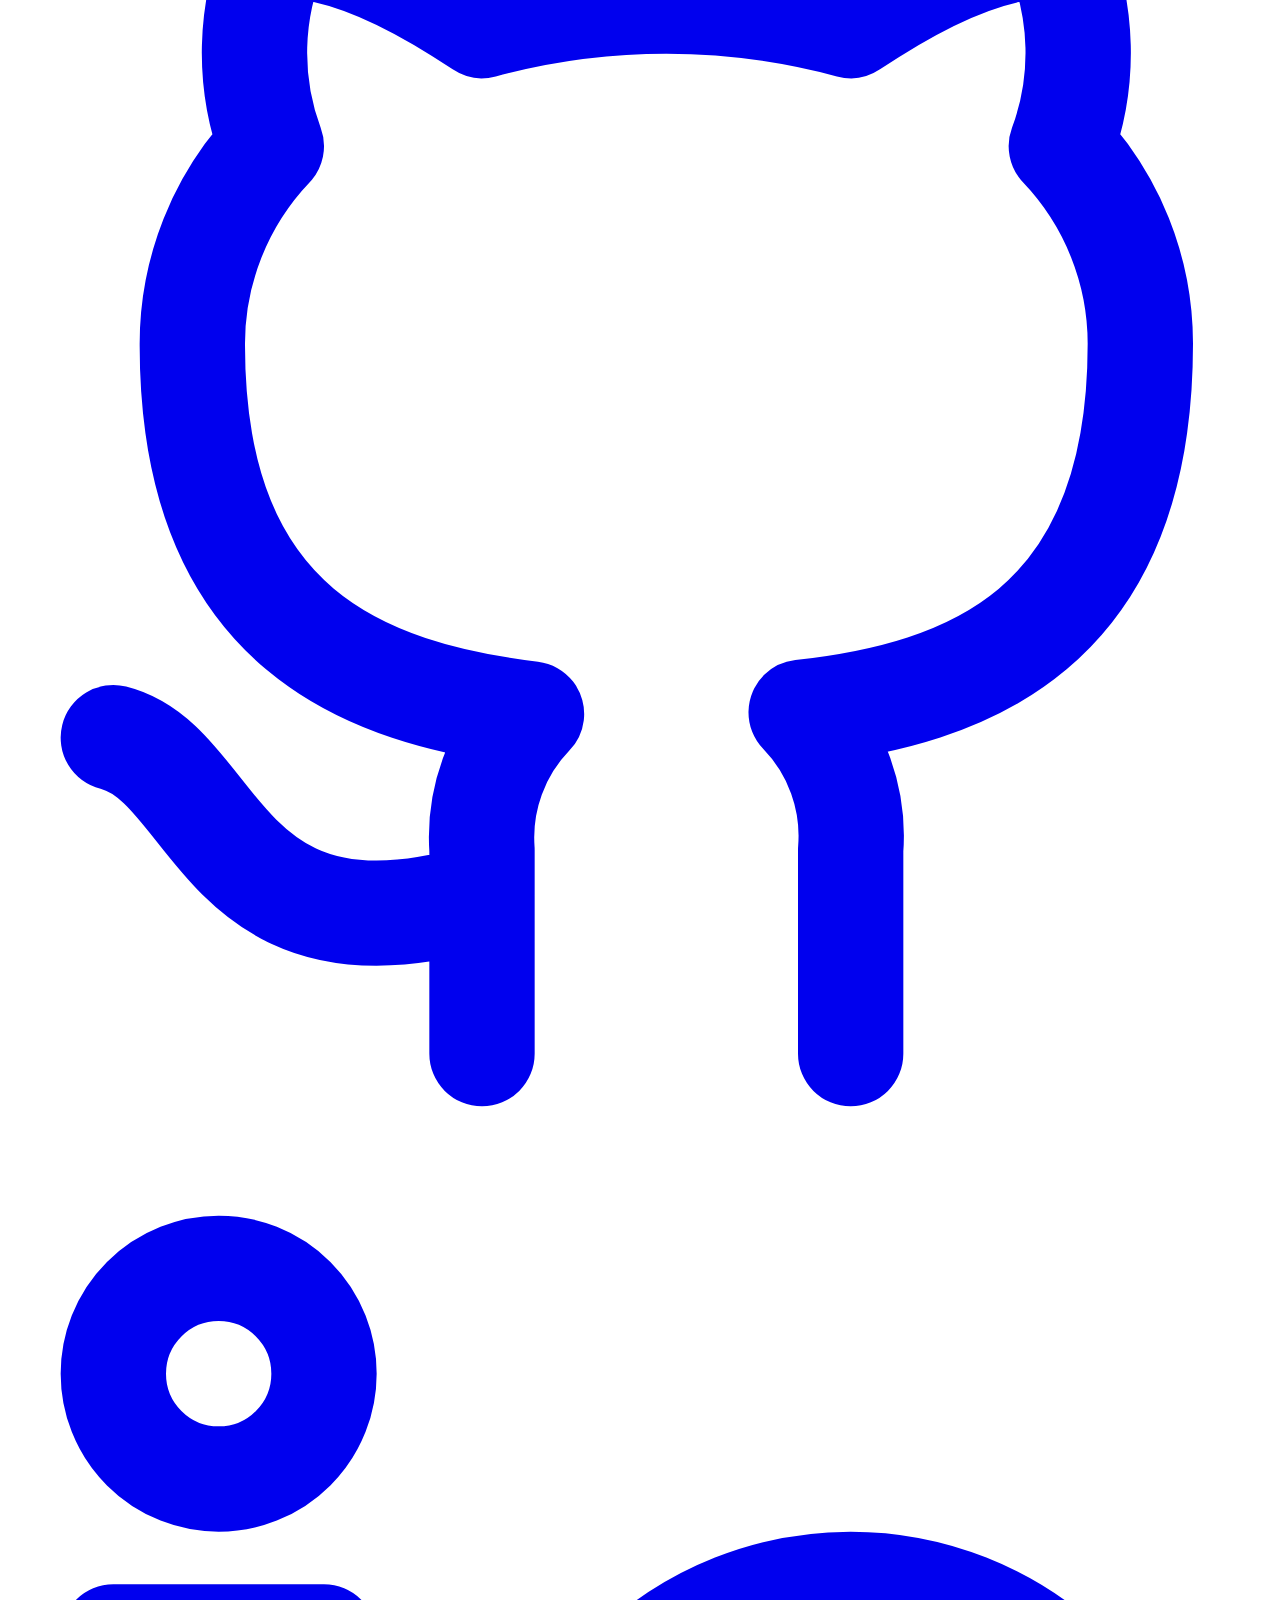
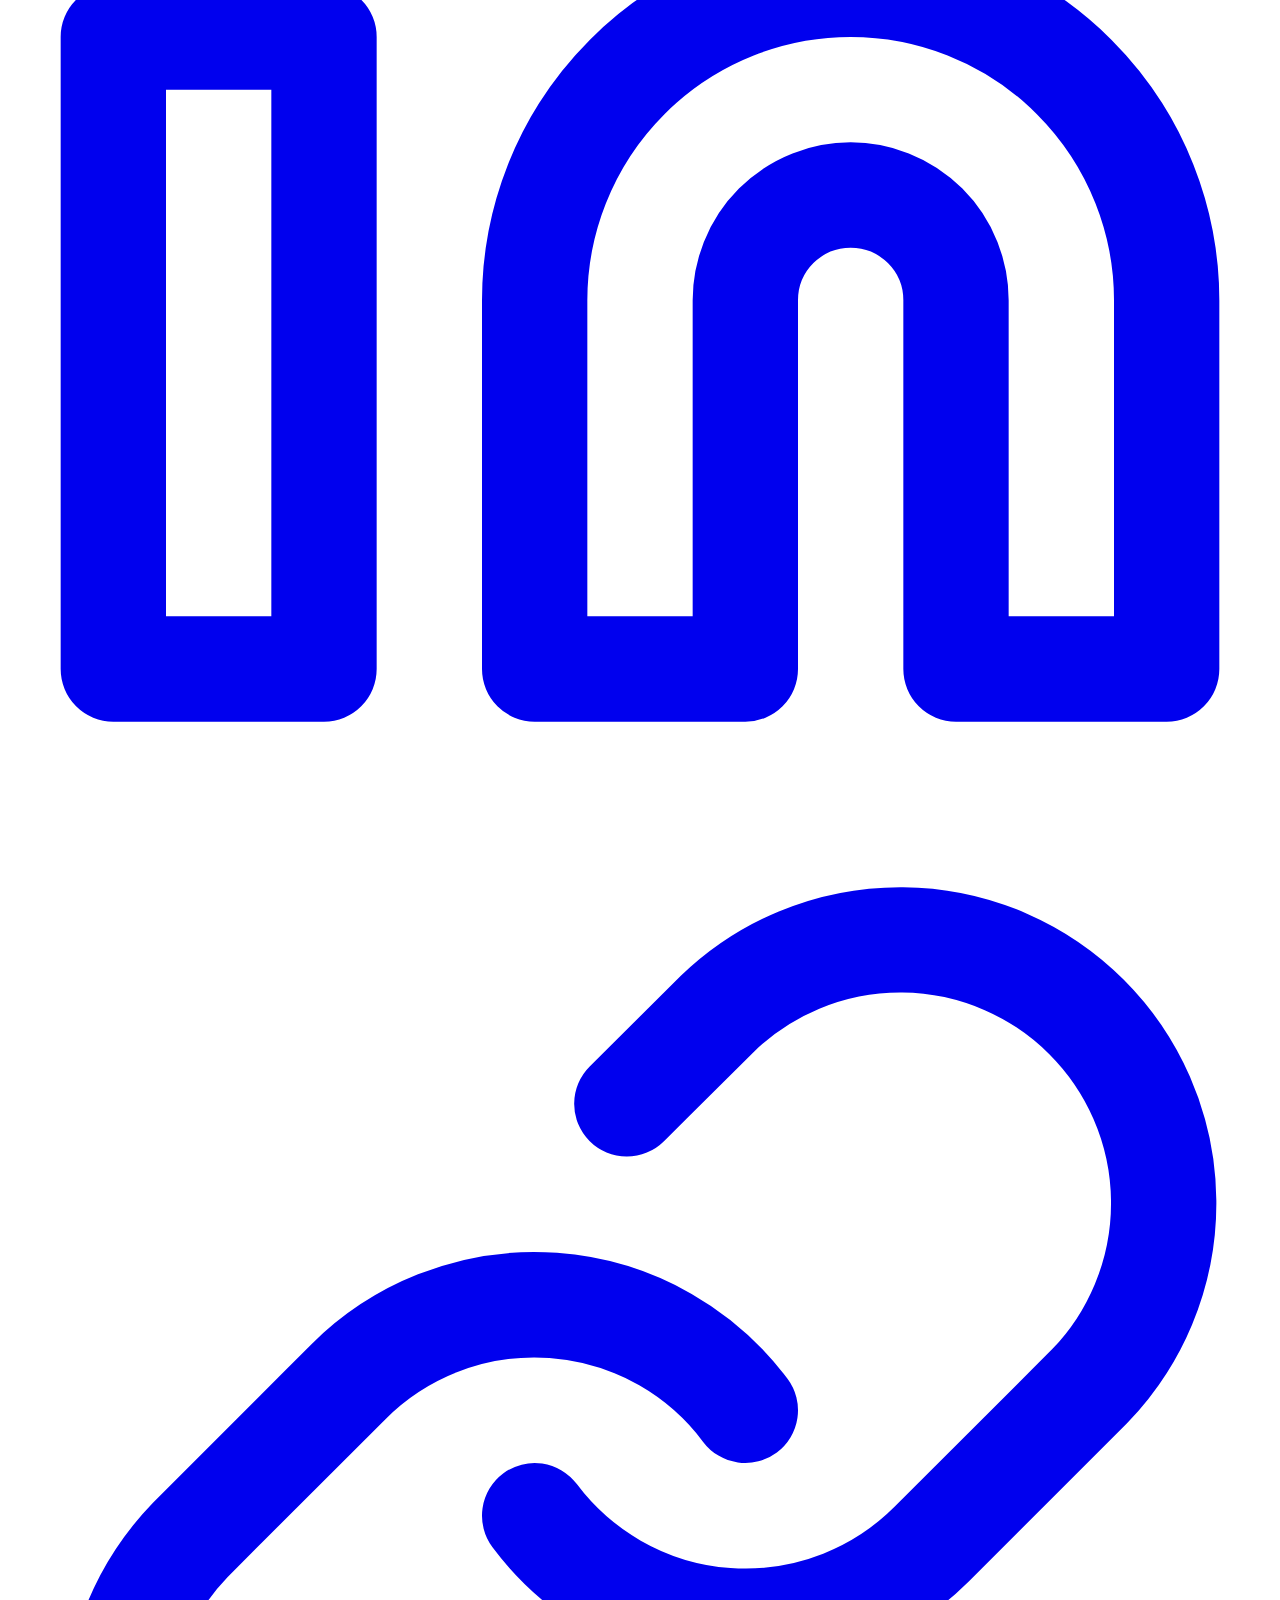
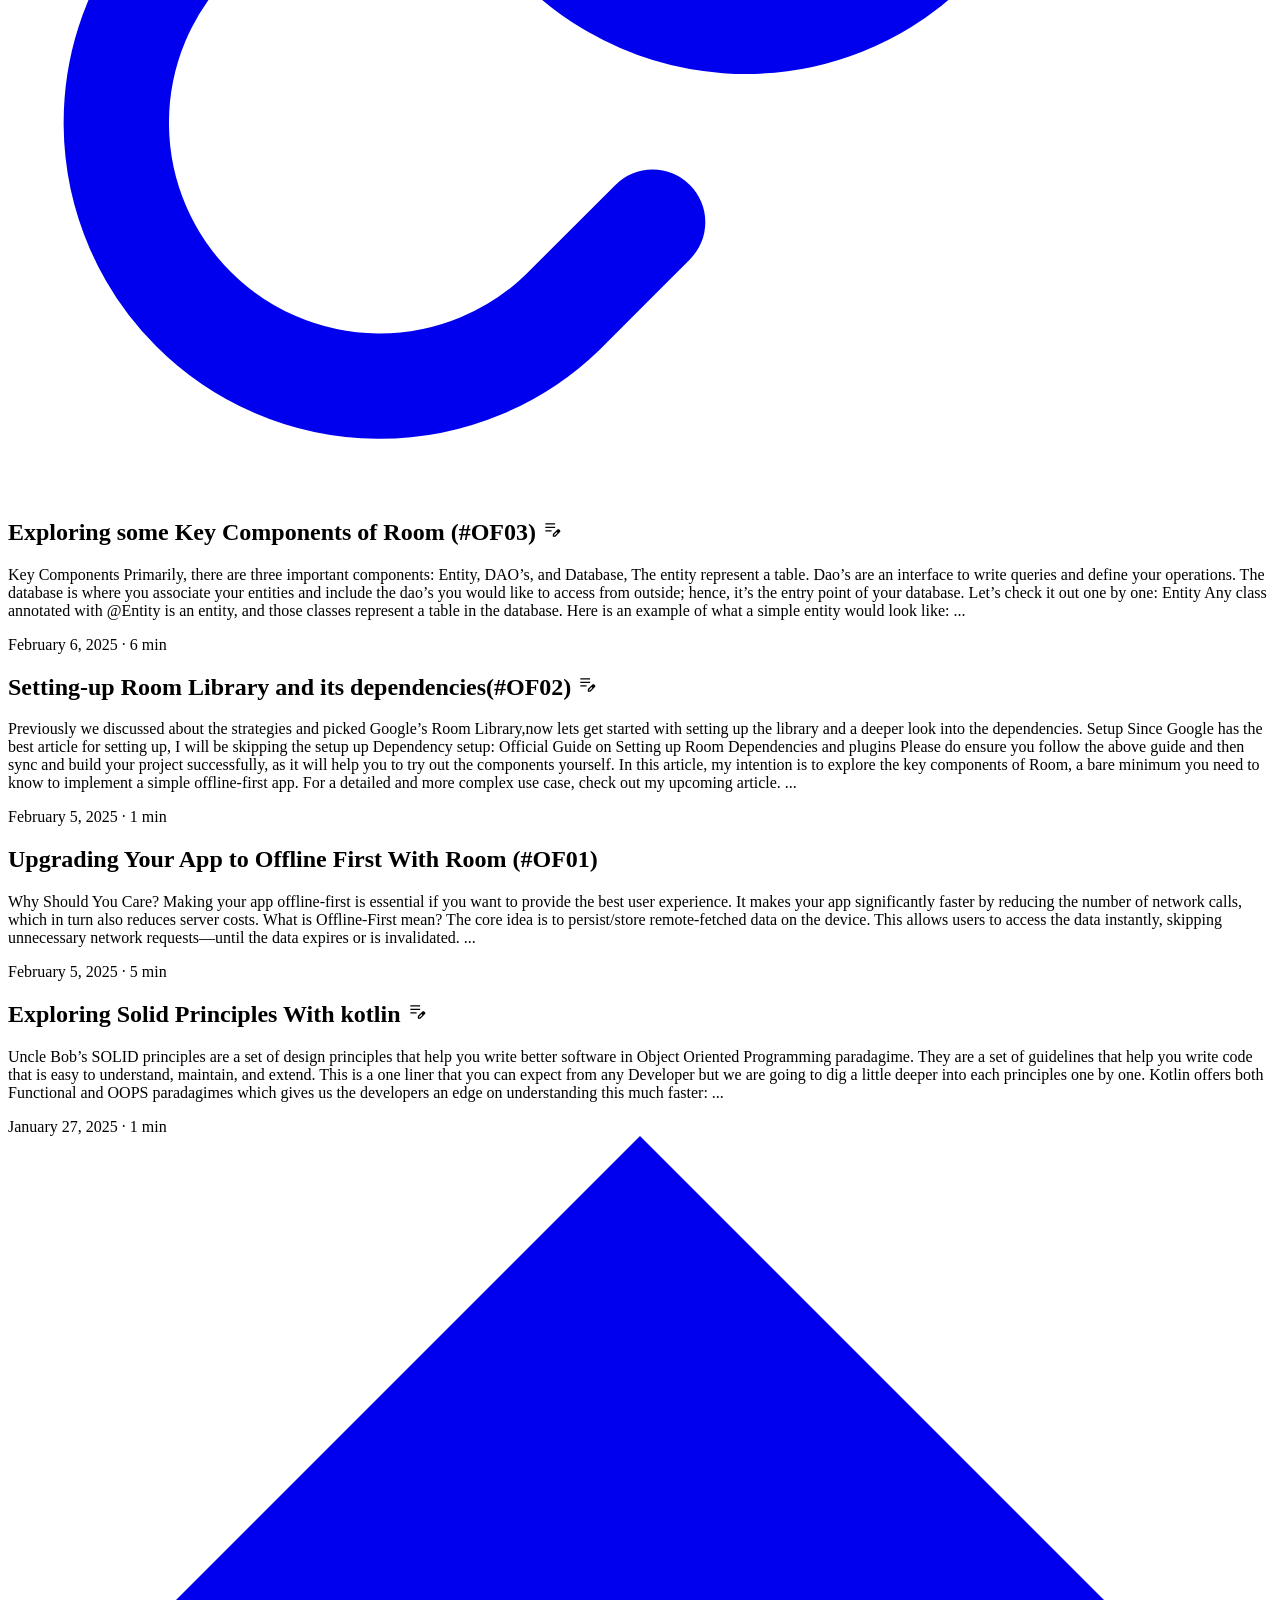
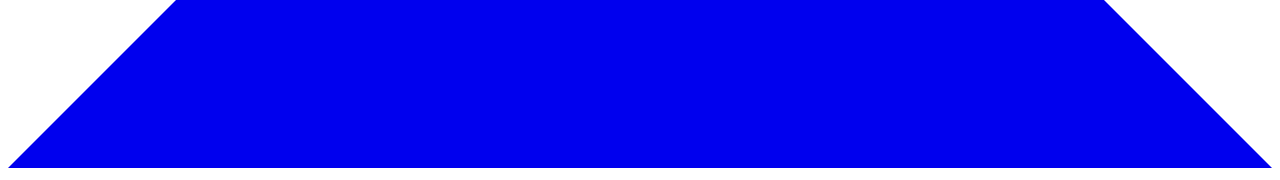
==== commit ee8989f3: "hide toc and added few more drafts" ====
--- a/public/index.html
+++ b/public/index.html
@@ -175,7 +175,48 @@
 
 <article class="post-entry"> 
   <header class="entry-header">
-    <h2 class="entry-hint-parent">Upgrading Your App to Offline First With Room Part 1 (#OFR-1)
+    <h2 class="entry-hint-parent">Exploring some Key Components of Room (#OF03)
+      <span class="entry-hint" title="Draft">
+        <svg xmlns="http://www.w3.org/2000/svg" height="20" viewBox="0 -960 960 960" fill="currentColor">
+          <path
+            d="M160-410v-60h300v60H160Zm0-165v-60h470v60H160Zm0-165v-60h470v60H160Zm360 580v-123l221-220q9-9 20-13t22-4q12 0 23 4.5t20 13.5l37 37q9 9 13 20t4 22q0 11-4.5 22.5T862.09-380L643-160H520Zm300-263-37-37 37 37ZM580-220h38l121-122-18-19-19-18-122 121v38Zm141-141-19-18 37 37-18-19Z" />
+        </svg>
+      </span>
+    </h2>
+  </header>
+  <div class="entry-content">
+    <p>Key Components Primarily, there are three important components: Entity, DAO’s, and Database, The entity represent a table. Dao’s are an interface to write queries and define your operations. The database is where you associate your entities and include the dao’s you would like to access from outside; hence, it’s the entry point of your database. Let’s check it out one by one:
+Entity Any class annotated with @Entity is an entity, and those classes represent a table in the database. Here is an example of what a simple entity would look like:
+...</p>
+  </div>
+  <footer class="entry-footer"><span title='2025-02-06 19:23:17 +0530 IST'>February 6, 2025</span>&nbsp;·&nbsp;6 min</footer>
+  <a class="entry-link" aria-label="post link to Exploring some Key Components of Room (#OF03)" href="http://localhost:1313/posts/upgrading-your-app-to-offline-first-with-room-part-3/"></a>
+</article>
+
+<article class="post-entry"> 
+  <header class="entry-header">
+    <h2 class="entry-hint-parent">Setting-up Room Library and its dependencies(#OF02)
+      <span class="entry-hint" title="Draft">
+        <svg xmlns="http://www.w3.org/2000/svg" height="20" viewBox="0 -960 960 960" fill="currentColor">
+          <path
+            d="M160-410v-60h300v60H160Zm0-165v-60h470v60H160Zm0-165v-60h470v60H160Zm360 580v-123l221-220q9-9 20-13t22-4q12 0 23 4.5t20 13.5l37 37q9 9 13 20t4 22q0 11-4.5 22.5T862.09-380L643-160H520Zm300-263-37-37 37 37ZM580-220h38l121-122-18-19-19-18-122 121v38Zm141-141-19-18 37 37-18-19Z" />
+        </svg>
+      </span>
+    </h2>
+  </header>
+  <div class="entry-content">
+    <p>Previously we discussed about the strategies and picked Google’s Room Library,now lets get started with setting up the library and a deeper look into the dependencies.
+Setup Since Google has the best article for setting up, I will be skipping the setup up Dependency setup: Official Guide on Setting up Room Dependencies and plugins
+Please do ensure you follow the above guide and then sync and build your project successfully, as it will help you to try out the components yourself. In this article, my intention is to explore the key components of Room, a bare minimum you need to know to implement a simple offline-first app. For a detailed and more complex use case, check out my upcoming article.
+...</p>
+  </div>
+  <footer class="entry-footer"><span title='2025-02-05 13:02:29 +0530 IST'>February 5, 2025</span>&nbsp;·&nbsp;1 min</footer>
+  <a class="entry-link" aria-label="post link to Setting-up Room Library and its dependencies(#OF02)" href="http://localhost:1313/posts/upgrading-your-app-to-offline-first-with-room-part-2/"></a>
+</article>
+
+<article class="post-entry"> 
+  <header class="entry-header">
+    <h2 class="entry-hint-parent">Upgrading Your App to Offline First With Room (#OF01)
     </h2>
   </header>
   <div class="entry-content">
@@ -184,7 +225,27 @@
 ...</p>
   </div>
   <footer class="entry-footer"><span title='2025-02-05 09:23:57 +0530 IST'>February 5, 2025</span>&nbsp;·&nbsp;5 min</footer>
-  <a class="entry-link" aria-label="post link to Upgrading Your App to Offline First With Room Part 1 (#OFR-1)" href="http://localhost:1313/posts/upgrading-your-app-to-offline-first-with-room-part-1/"></a>
+  <a class="entry-link" aria-label="post link to Upgrading Your App to Offline First With Room (#OF01)" href="http://localhost:1313/posts/upgrading-your-app-to-offline-first-with-room-part-1/"></a>
+</article>
+
+<article class="post-entry"> 
+  <header class="entry-header">
+    <h2 class="entry-hint-parent">Exploring Solid Principles With kotlin
+      <span class="entry-hint" title="Draft">
+        <svg xmlns="http://www.w3.org/2000/svg" height="20" viewBox="0 -960 960 960" fill="currentColor">
+          <path
+            d="M160-410v-60h300v60H160Zm0-165v-60h470v60H160Zm0-165v-60h470v60H160Zm360 580v-123l221-220q9-9 20-13t22-4q12 0 23 4.5t20 13.5l37 37q9 9 13 20t4 22q0 11-4.5 22.5T862.09-380L643-160H520Zm300-263-37-37 37 37ZM580-220h38l121-122-18-19-19-18-122 121v38Zm141-141-19-18 37 37-18-19Z" />
+        </svg>
+      </span>
+    </h2>
+  </header>
+  <div class="entry-content">
+    <p>Uncle Bob’s SOLID principles are a set of design principles that help you write better software in Object Oriented Programming paradagime. They are a set of guidelines that help you write code that is easy to understand, maintain, and extend. This is a one liner that you can expect from any Developer but we are going to dig a little deeper into each principles one by one.
+Kotlin offers both Functional and OOPS paradagimes which gives us the developers an edge on understanding this much faster:
+...</p>
+  </div>
+  <footer class="entry-footer"><span title='2025-01-27 09:14:08 +0530 IST'>January 27, 2025</span>&nbsp;·&nbsp;1 min</footer>
+  <a class="entry-link" aria-label="post link to Exploring Solid Principles With kotlin" href="http://localhost:1313/posts/solid-principles/"></a>
 </article>
     </main>
     
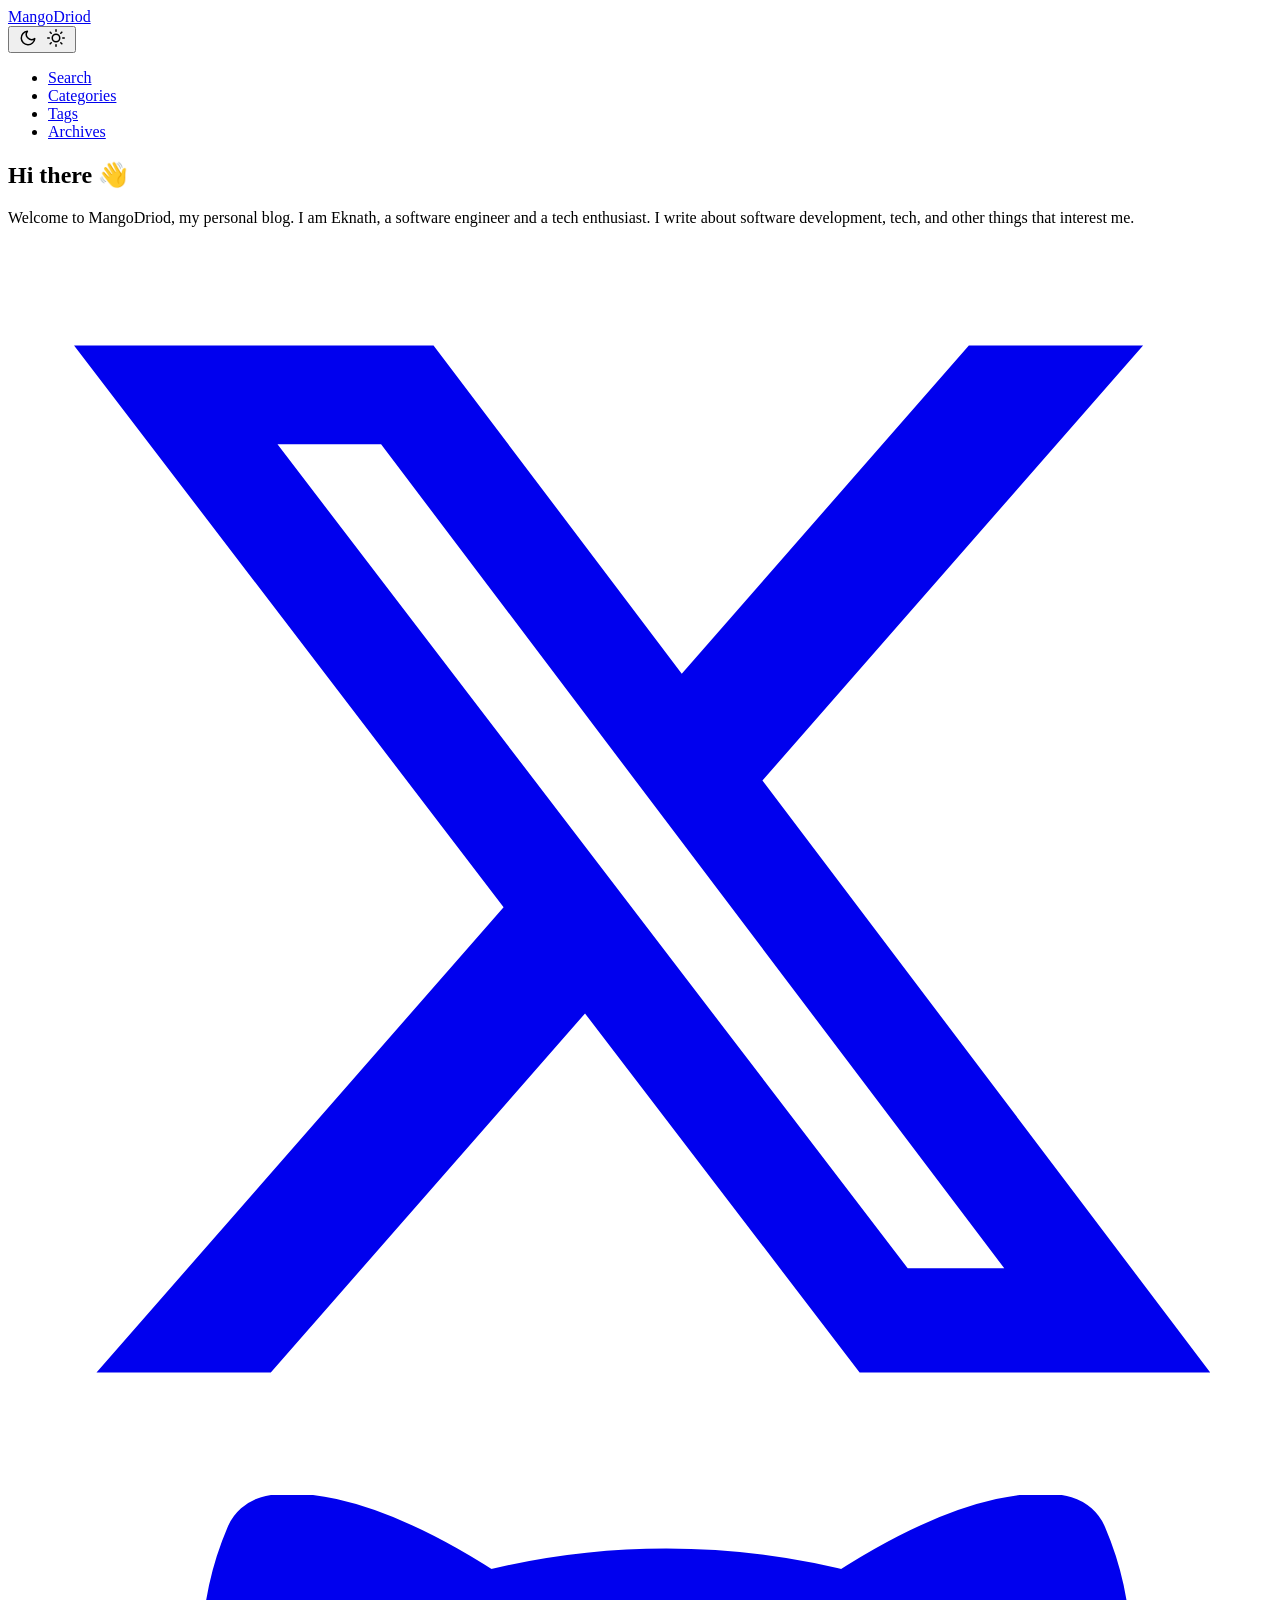
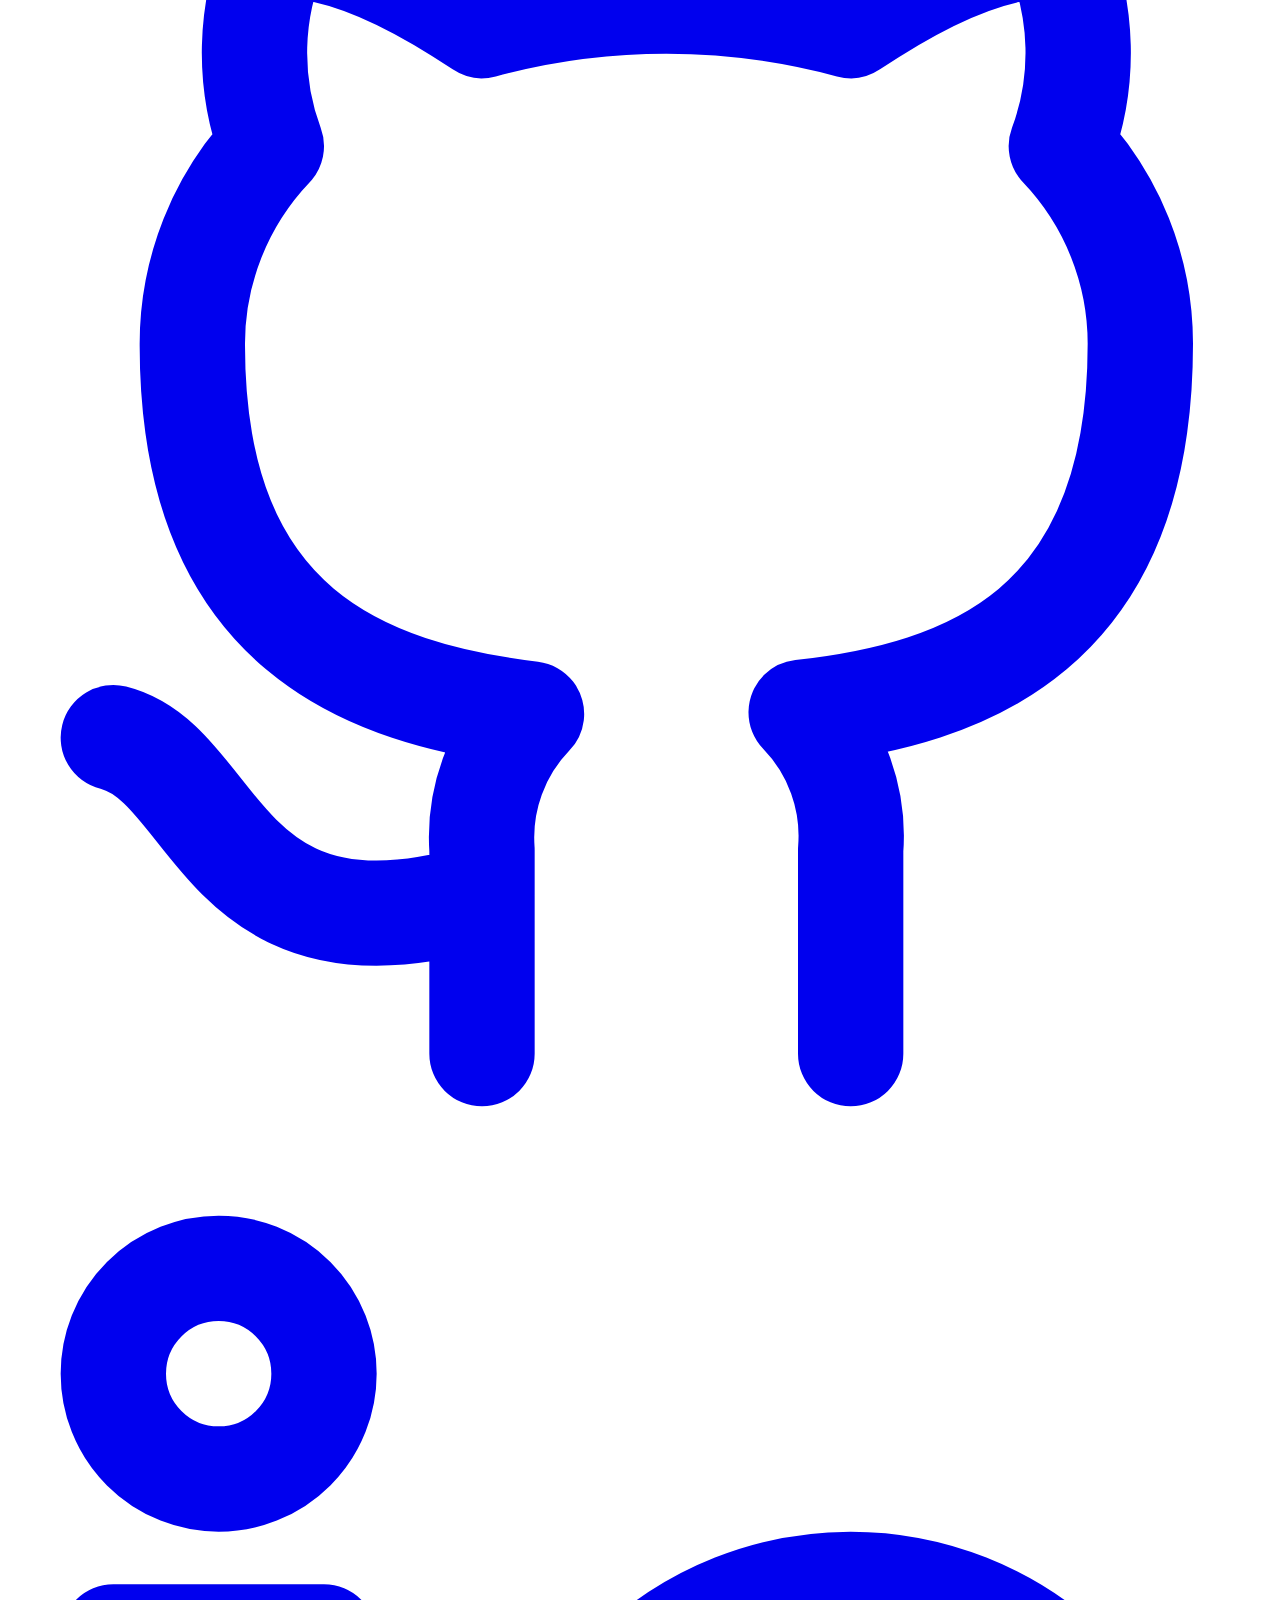
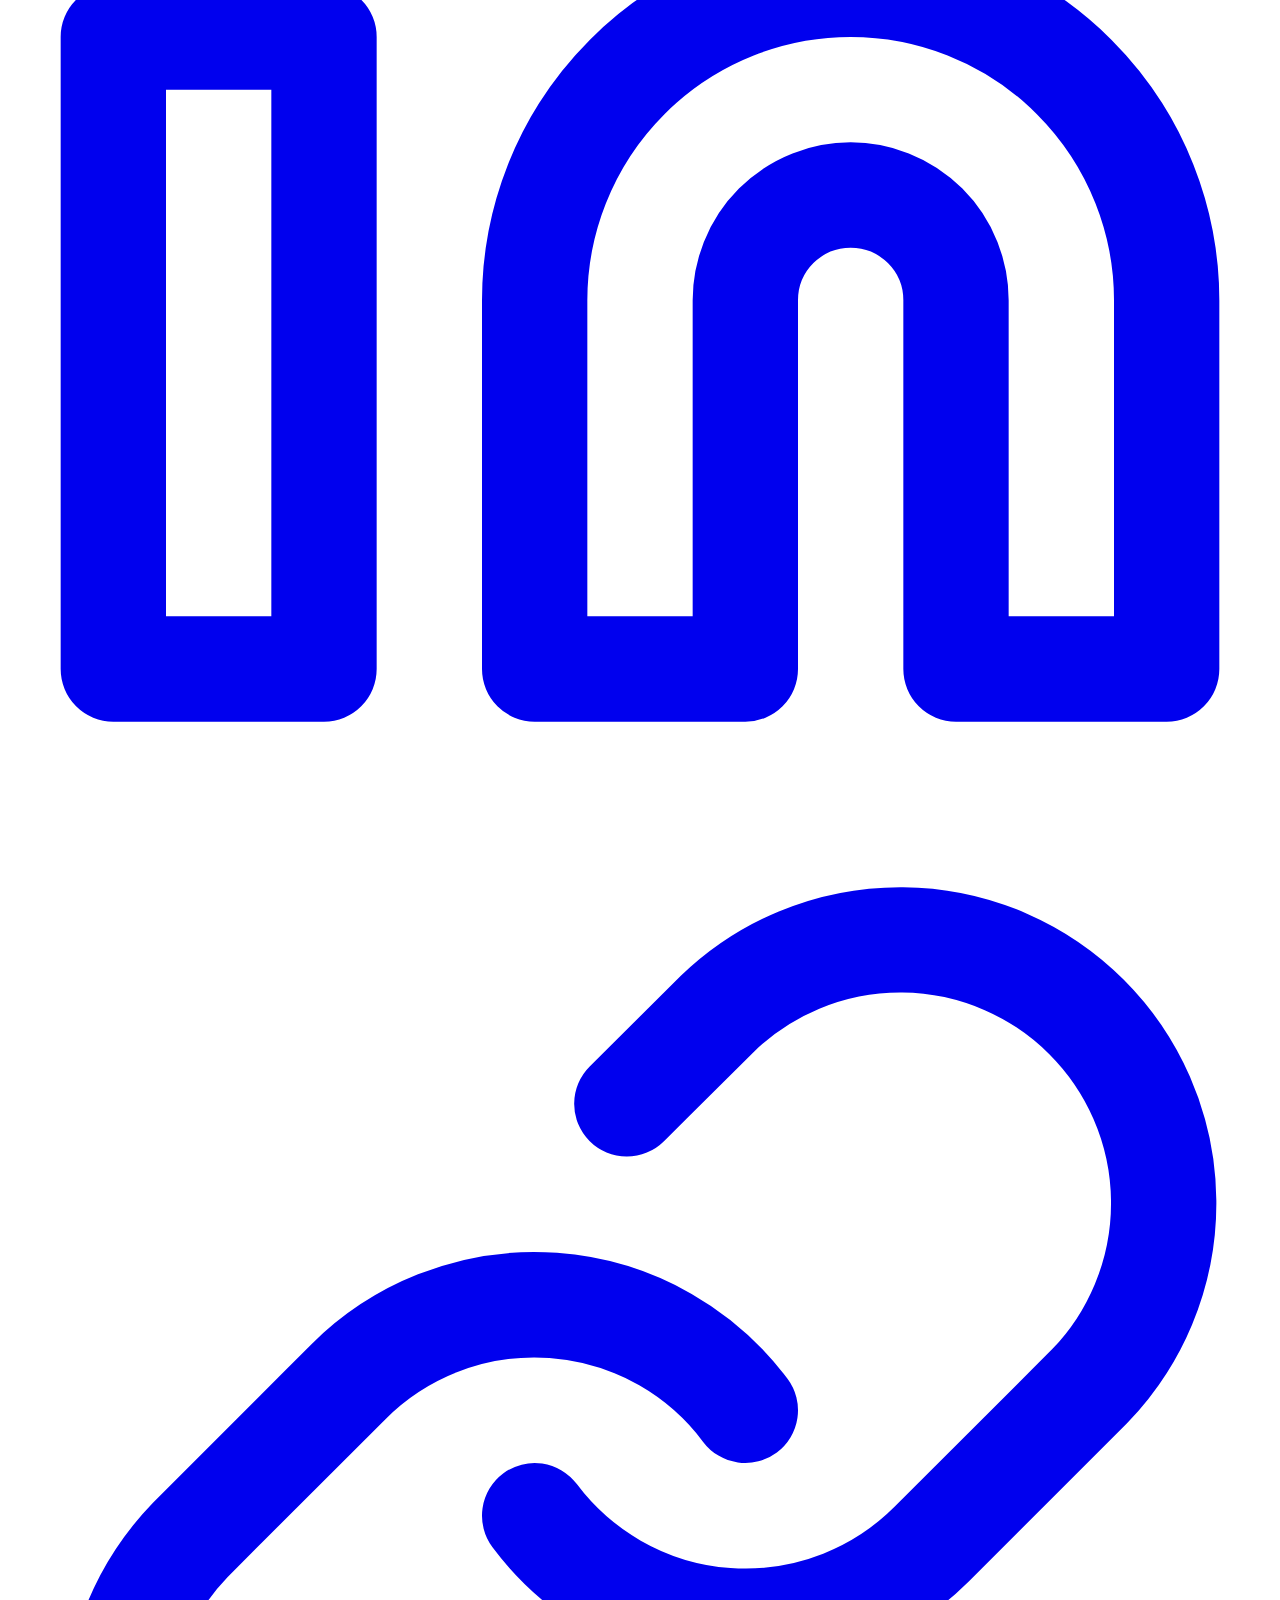
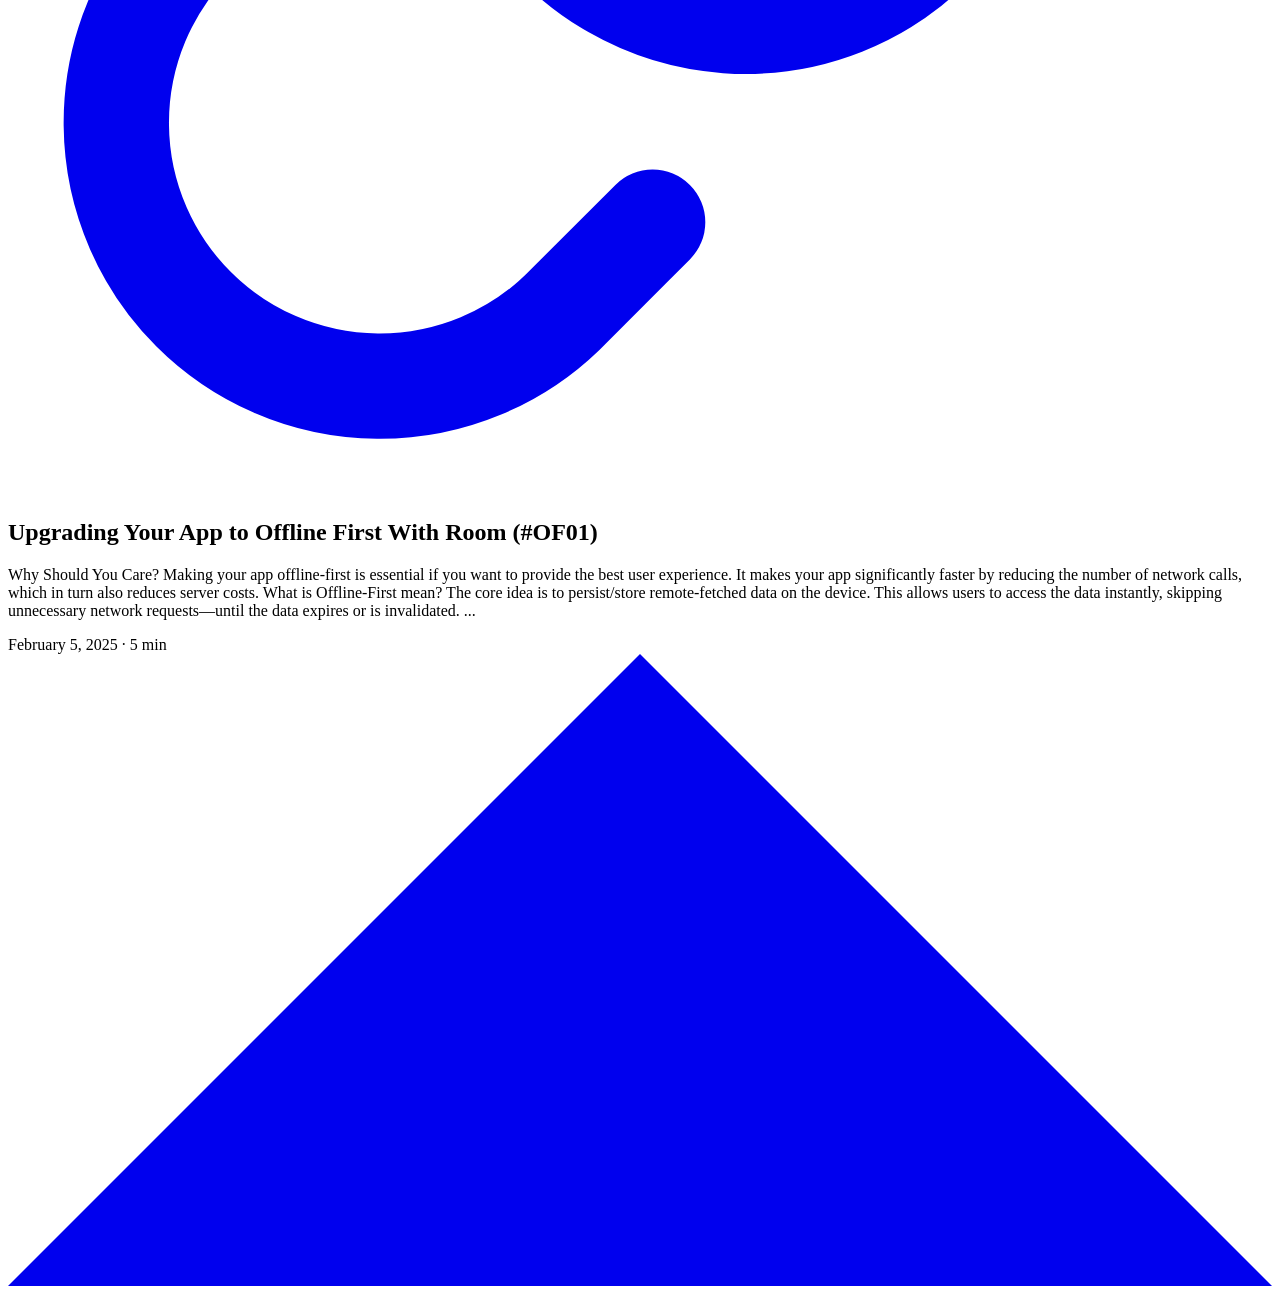
==== commit 2aba953d: "added fav icon but removed it due to color difference" ====
--- a/public/index.html
+++ b/public/index.html
@@ -175,47 +175,6 @@
 
 <article class="post-entry"> 
   <header class="entry-header">
-    <h2 class="entry-hint-parent">Exploring some Key Components of Room (#OF03)
-      <span class="entry-hint" title="Draft">
-        <svg xmlns="http://www.w3.org/2000/svg" height="20" viewBox="0 -960 960 960" fill="currentColor">
-          <path
-            d="M160-410v-60h300v60H160Zm0-165v-60h470v60H160Zm0-165v-60h470v60H160Zm360 580v-123l221-220q9-9 20-13t22-4q12 0 23 4.5t20 13.5l37 37q9 9 13 20t4 22q0 11-4.5 22.5T862.09-380L643-160H520Zm300-263-37-37 37 37ZM580-220h38l121-122-18-19-19-18-122 121v38Zm141-141-19-18 37 37-18-19Z" />
-        </svg>
-      </span>
-    </h2>
-  </header>
-  <div class="entry-content">
-    <p>Key Components Primarily, there are three important components: Entity, DAO’s, and Database, The entity represent a table. Dao’s are an interface to write queries and define your operations. The database is where you associate your entities and include the dao’s you would like to access from outside; hence, it’s the entry point of your database. Let’s check it out one by one:
-Entity Any class annotated with @Entity is an entity, and those classes represent a table in the database. Here is an example of what a simple entity would look like:
-...</p>
-  </div>
-  <footer class="entry-footer"><span title='2025-02-06 19:23:17 +0530 IST'>February 6, 2025</span>&nbsp;·&nbsp;6 min</footer>
-  <a class="entry-link" aria-label="post link to Exploring some Key Components of Room (#OF03)" href="http://localhost:1313/posts/upgrading-your-app-to-offline-first-with-room-part-3/"></a>
-</article>
-
-<article class="post-entry"> 
-  <header class="entry-header">
-    <h2 class="entry-hint-parent">Setting-up Room Library and its dependencies(#OF02)
-      <span class="entry-hint" title="Draft">
-        <svg xmlns="http://www.w3.org/2000/svg" height="20" viewBox="0 -960 960 960" fill="currentColor">
-          <path
-            d="M160-410v-60h300v60H160Zm0-165v-60h470v60H160Zm0-165v-60h470v60H160Zm360 580v-123l221-220q9-9 20-13t22-4q12 0 23 4.5t20 13.5l37 37q9 9 13 20t4 22q0 11-4.5 22.5T862.09-380L643-160H520Zm300-263-37-37 37 37ZM580-220h38l121-122-18-19-19-18-122 121v38Zm141-141-19-18 37 37-18-19Z" />
-        </svg>
-      </span>
-    </h2>
-  </header>
-  <div class="entry-content">
-    <p>Previously we discussed about the strategies and picked Google’s Room Library,now lets get started with setting up the library and a deeper look into the dependencies.
-Setup Since Google has the best article for setting up, I will be skipping the setup up Dependency setup: Official Guide on Setting up Room Dependencies and plugins
-Please do ensure you follow the above guide and then sync and build your project successfully, as it will help you to try out the components yourself. In this article, my intention is to explore the key components of Room, a bare minimum you need to know to implement a simple offline-first app. For a detailed and more complex use case, check out my upcoming article.
-...</p>
-  </div>
-  <footer class="entry-footer"><span title='2025-02-05 13:02:29 +0530 IST'>February 5, 2025</span>&nbsp;·&nbsp;1 min</footer>
-  <a class="entry-link" aria-label="post link to Setting-up Room Library and its dependencies(#OF02)" href="http://localhost:1313/posts/upgrading-your-app-to-offline-first-with-room-part-2/"></a>
-</article>
-
-<article class="post-entry"> 
-  <header class="entry-header">
     <h2 class="entry-hint-parent">Upgrading Your App to Offline First With Room (#OF01)
     </h2>
   </header>
@@ -227,26 +186,6 @@
   <footer class="entry-footer"><span title='2025-02-05 09:23:57 +0530 IST'>February 5, 2025</span>&nbsp;·&nbsp;5 min</footer>
   <a class="entry-link" aria-label="post link to Upgrading Your App to Offline First With Room (#OF01)" href="http://localhost:1313/posts/upgrading-your-app-to-offline-first-with-room-part-1/"></a>
 </article>
-
-<article class="post-entry"> 
-  <header class="entry-header">
-    <h2 class="entry-hint-parent">Exploring Solid Principles With kotlin
-      <span class="entry-hint" title="Draft">
-        <svg xmlns="http://www.w3.org/2000/svg" height="20" viewBox="0 -960 960 960" fill="currentColor">
-          <path
-            d="M160-410v-60h300v60H160Zm0-165v-60h470v60H160Zm0-165v-60h470v60H160Zm360 580v-123l221-220q9-9 20-13t22-4q12 0 23 4.5t20 13.5l37 37q9 9 13 20t4 22q0 11-4.5 22.5T862.09-380L643-160H520Zm300-263-37-37 37 37ZM580-220h38l121-122-18-19-19-18-122 121v38Zm141-141-19-18 37 37-18-19Z" />
-        </svg>
-      </span>
-    </h2>
-  </header>
-  <div class="entry-content">
-    <p>Uncle Bob’s SOLID principles are a set of design principles that help you write better software in Object Oriented Programming paradagime. They are a set of guidelines that help you write code that is easy to understand, maintain, and extend. This is a one liner that you can expect from any Developer but we are going to dig a little deeper into each principles one by one.
-Kotlin offers both Functional and OOPS paradagimes which gives us the developers an edge on understanding this much faster:
-...</p>
-  </div>
-  <footer class="entry-footer"><span title='2025-01-27 09:14:08 +0530 IST'>January 27, 2025</span>&nbsp;·&nbsp;1 min</footer>
-  <a class="entry-link" aria-label="post link to Exploring Solid Principles With kotlin" href="http://localhost:1313/posts/solid-principles/"></a>
-</article>
     </main>
     
 <a href="#top" aria-label="go to top" title="Go to Top (Alt + G)" class="top-link" id="top-link" accesskey="g">
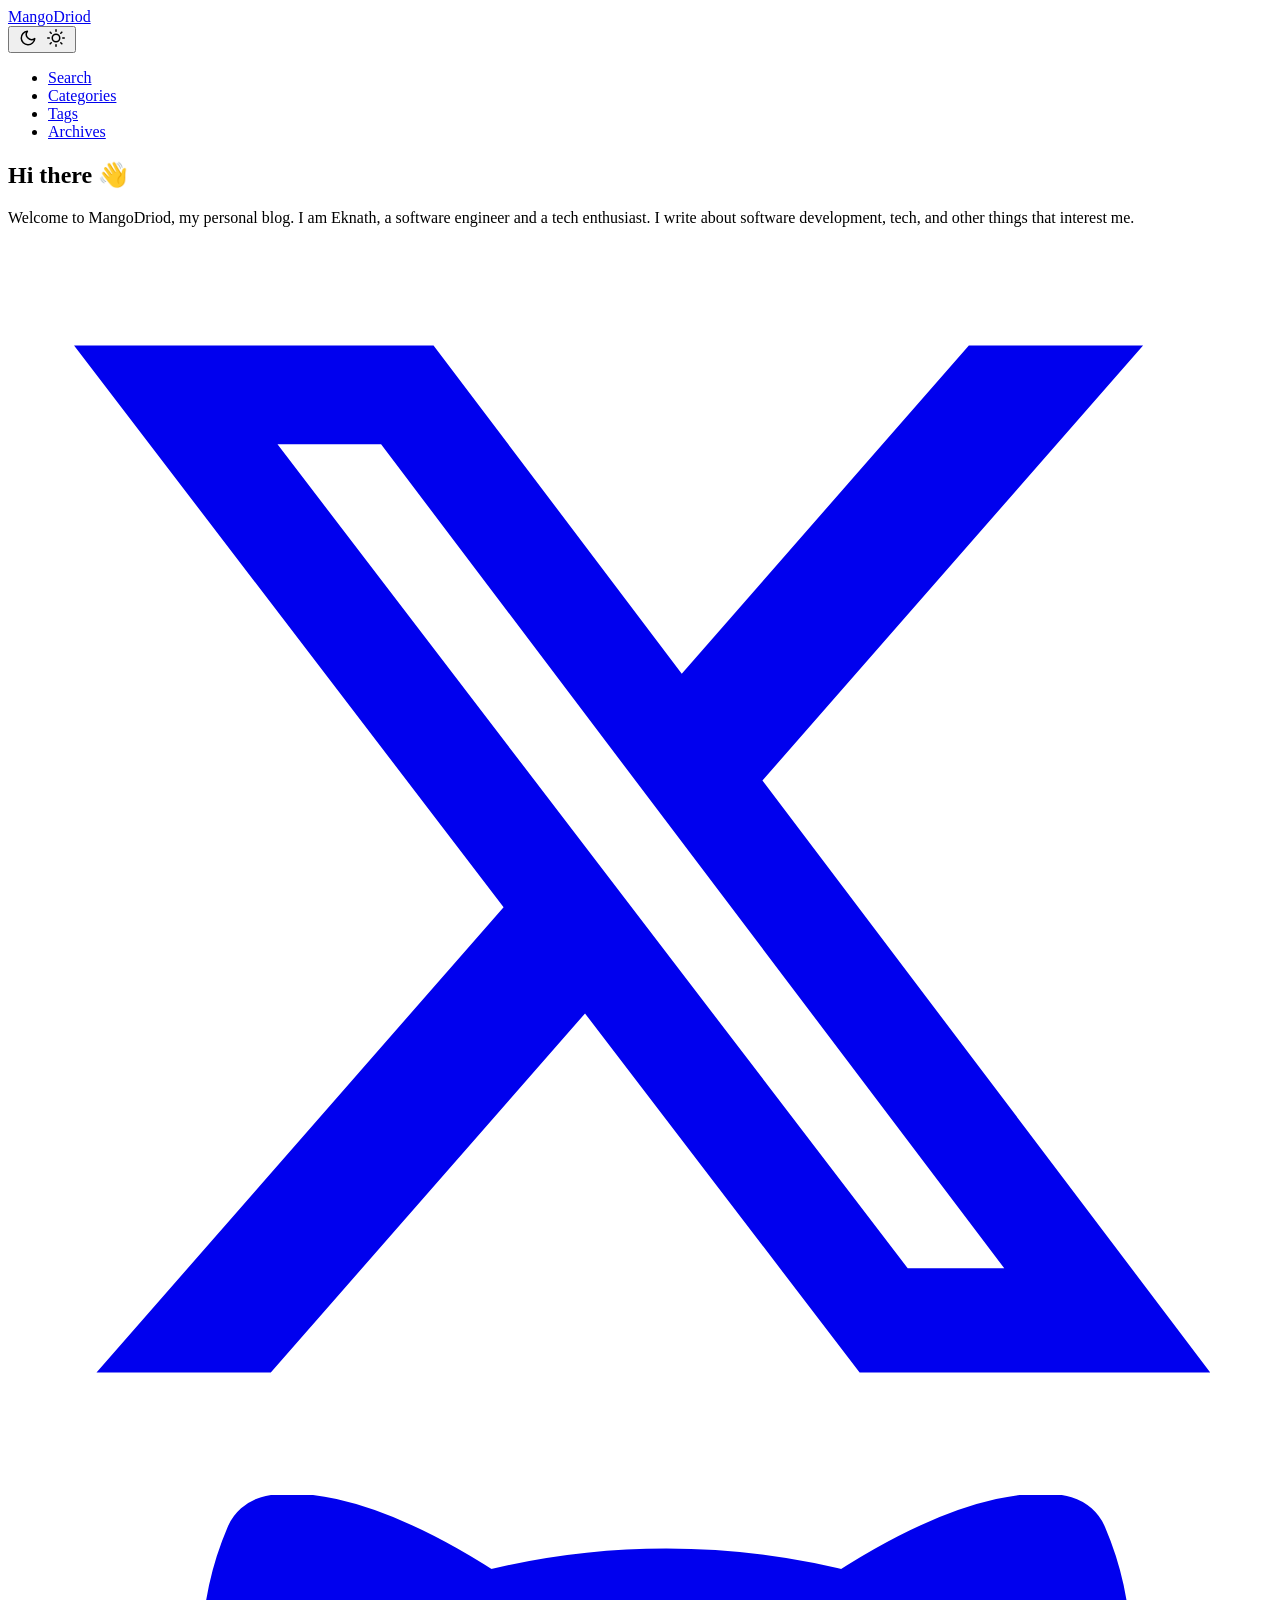
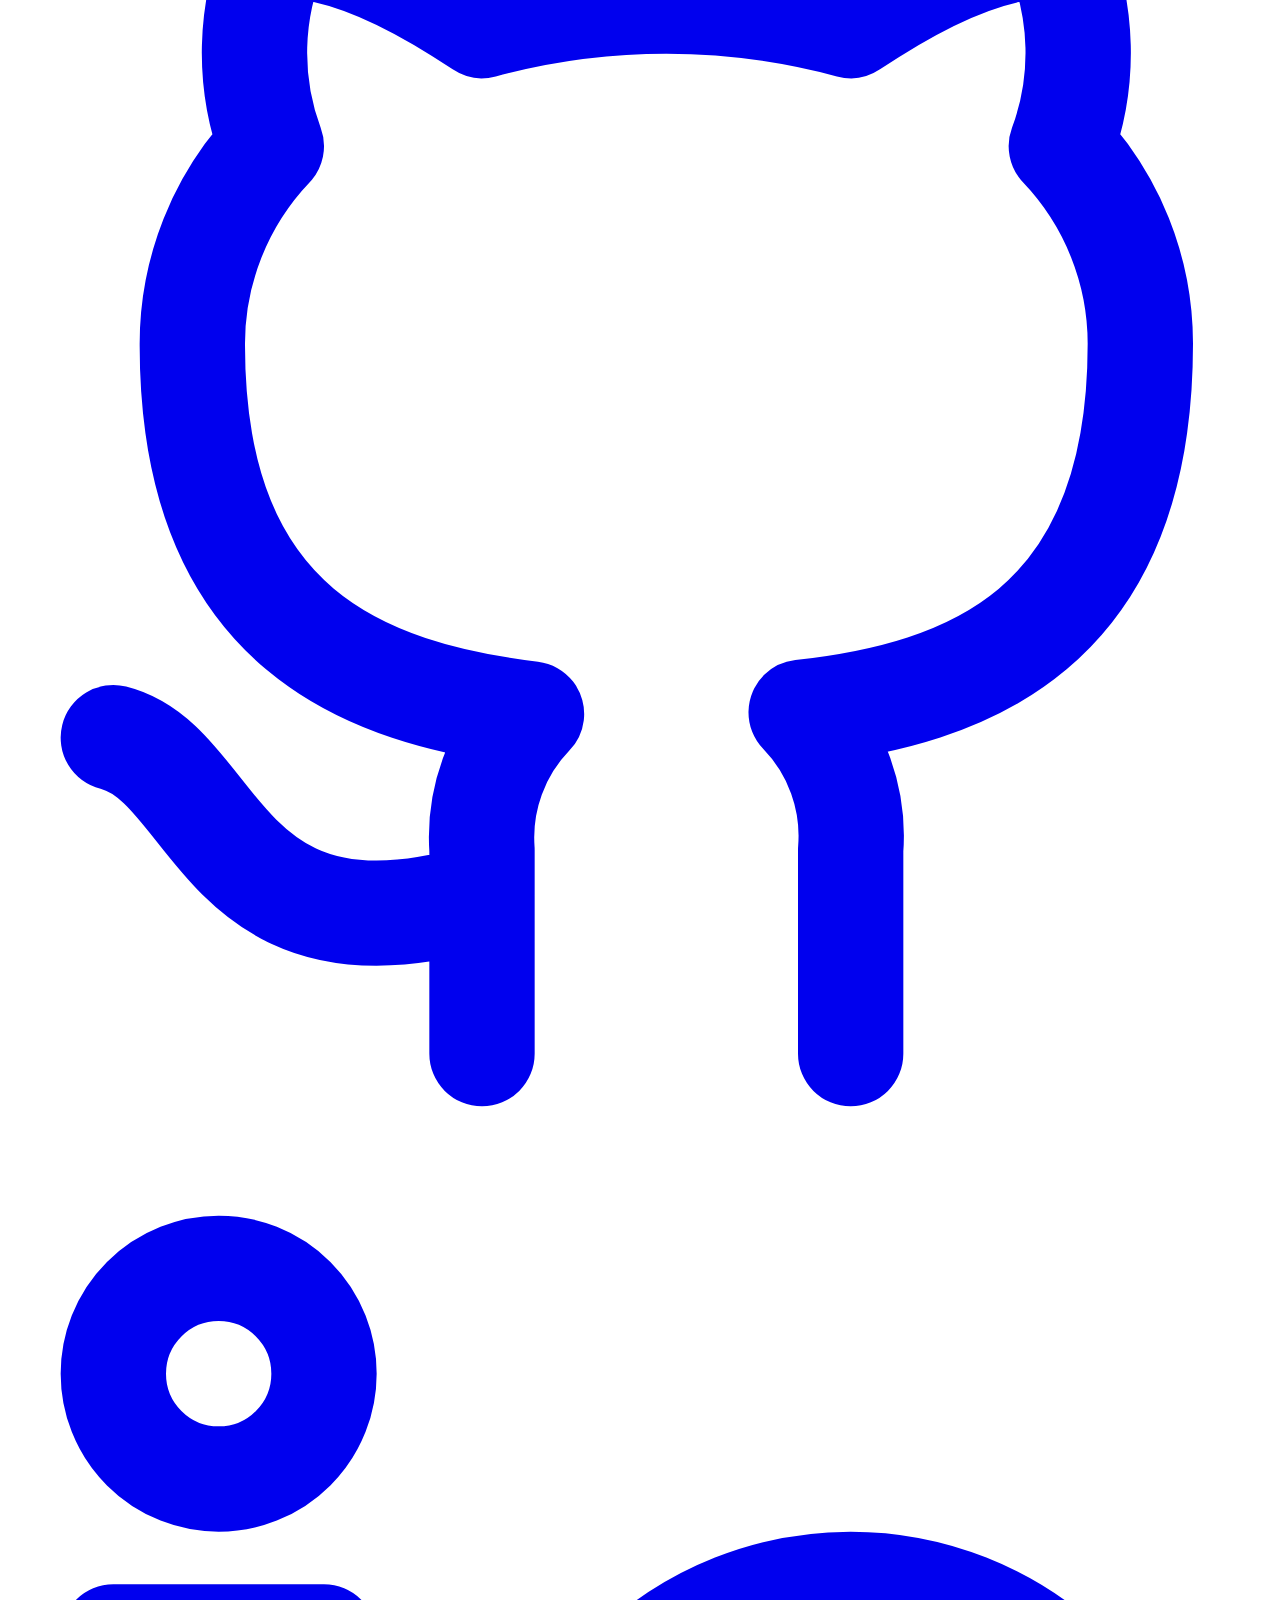
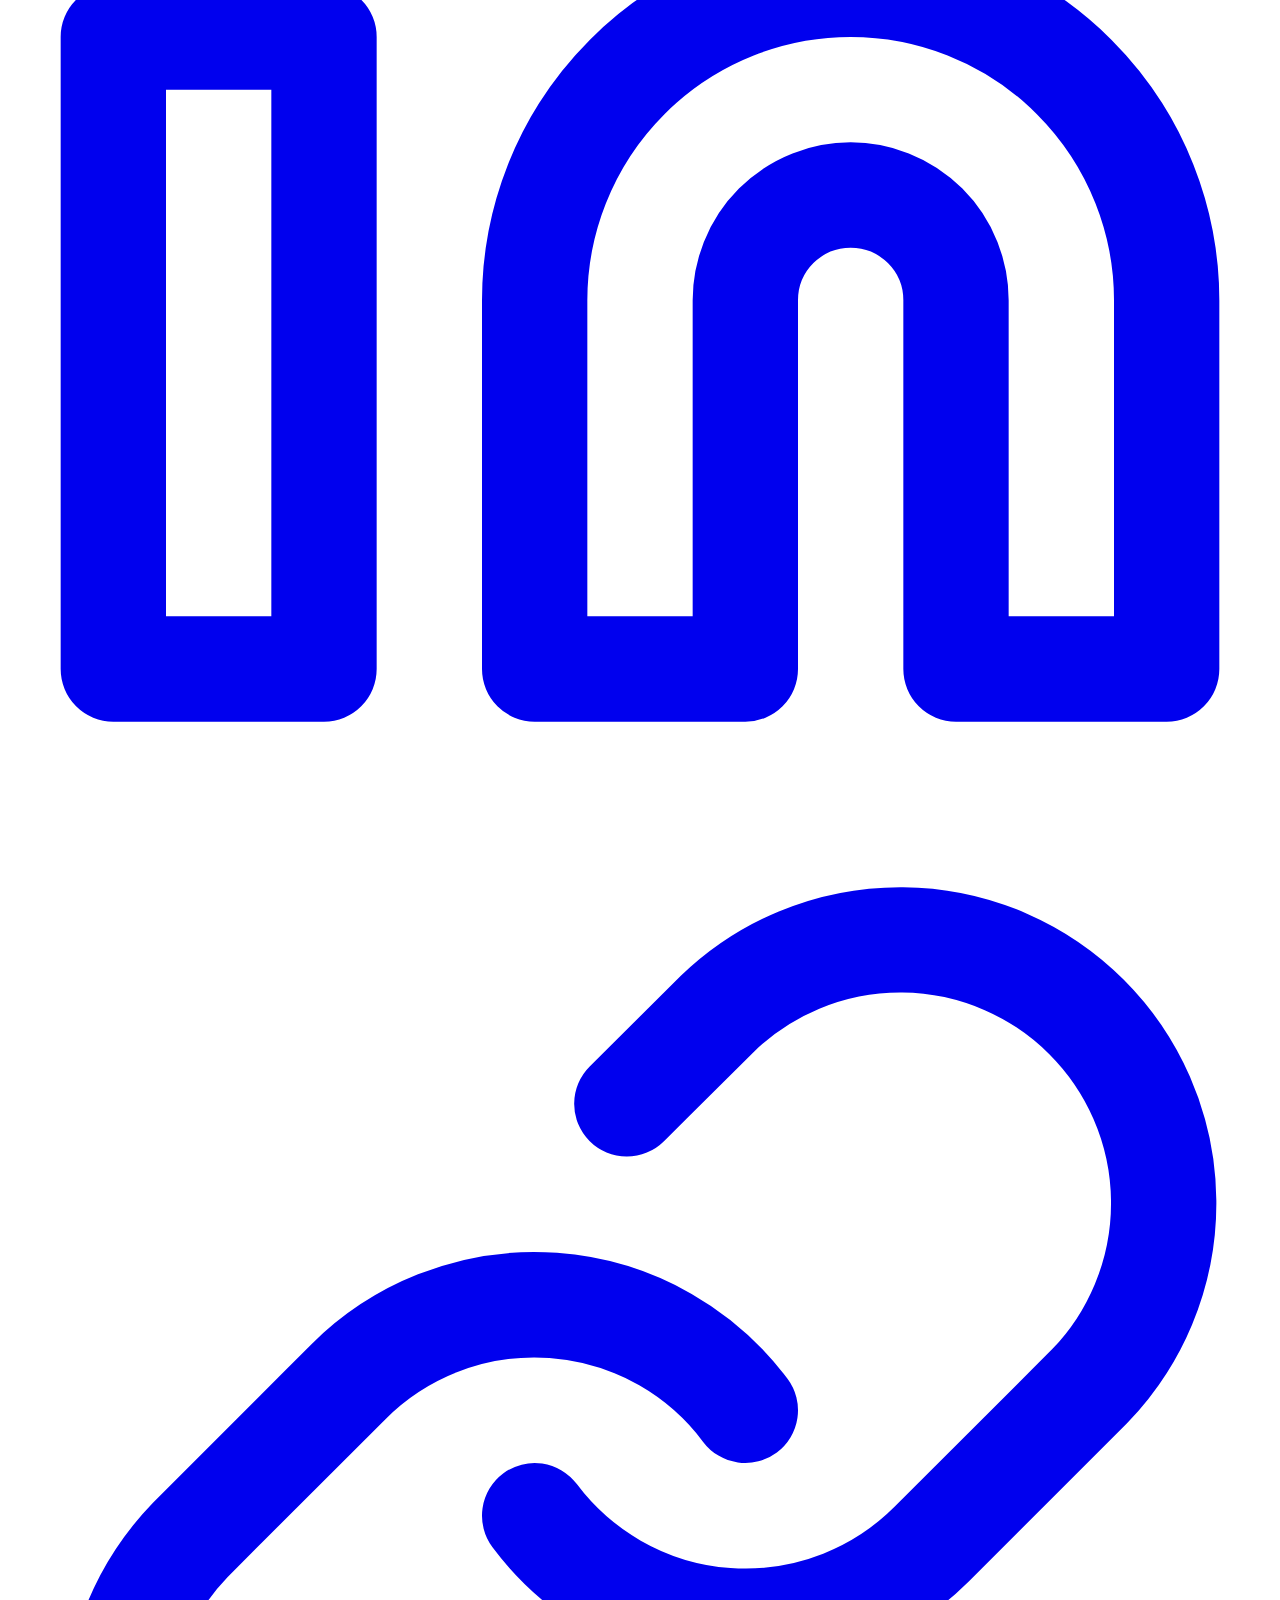
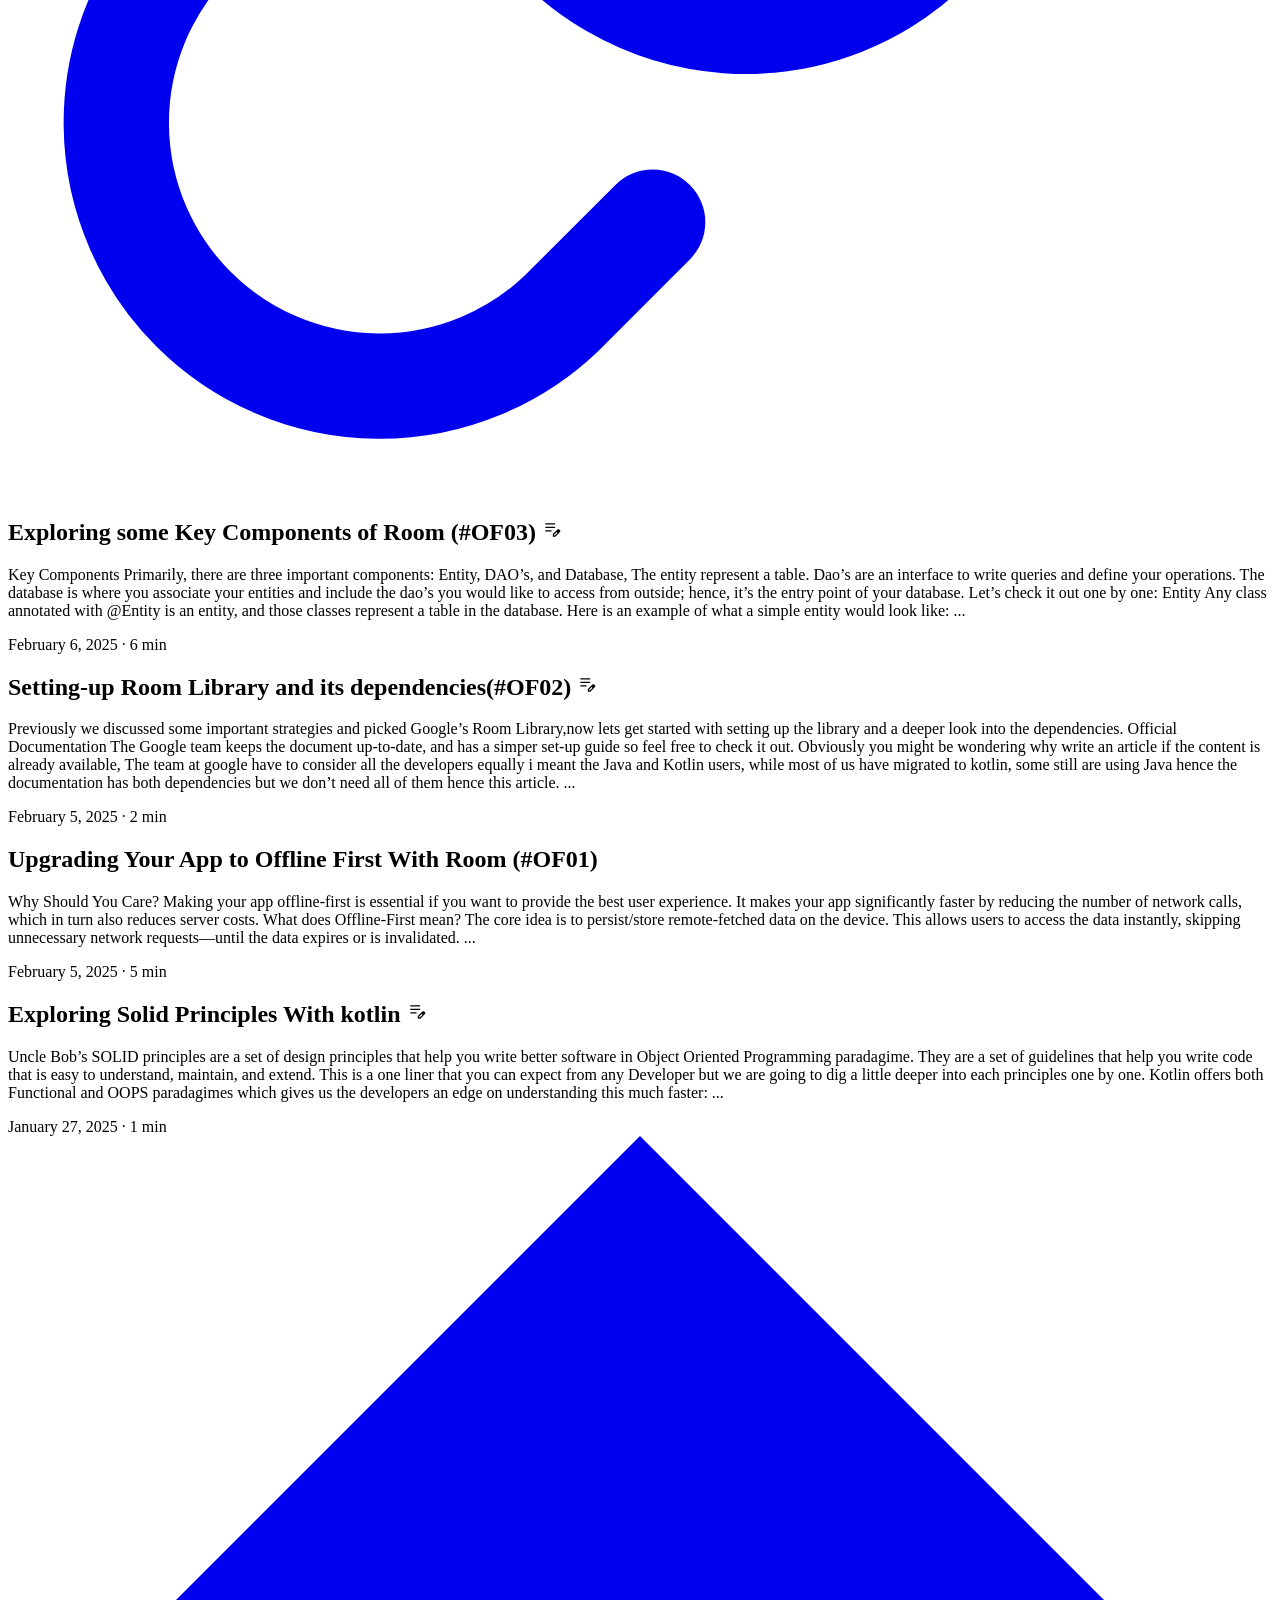
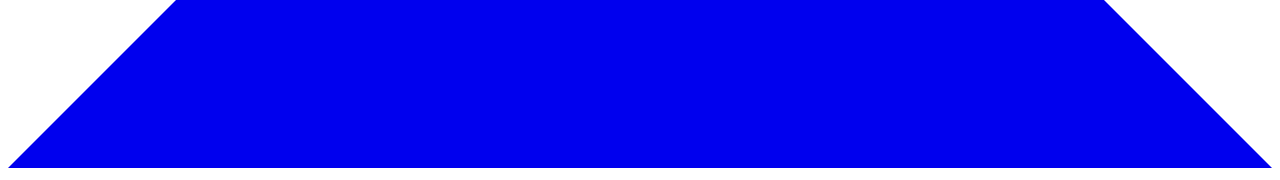
==== commit c06a342c: "chore: part 2 draft" ====
--- a/public/index.html
+++ b/public/index.html
@@ -175,16 +175,76 @@
 
 <article class="post-entry"> 
   <header class="entry-header">
+    <h2 class="entry-hint-parent">Exploring some Key Components of Room (#OF03)
+      <span class="entry-hint" title="Draft">
+        <svg xmlns="http://www.w3.org/2000/svg" height="20" viewBox="0 -960 960 960" fill="currentColor">
+          <path
+            d="M160-410v-60h300v60H160Zm0-165v-60h470v60H160Zm0-165v-60h470v60H160Zm360 580v-123l221-220q9-9 20-13t22-4q12 0 23 4.5t20 13.5l37 37q9 9 13 20t4 22q0 11-4.5 22.5T862.09-380L643-160H520Zm300-263-37-37 37 37ZM580-220h38l121-122-18-19-19-18-122 121v38Zm141-141-19-18 37 37-18-19Z" />
+        </svg>
+      </span>
+    </h2>
+  </header>
+  <div class="entry-content">
+    <p>Key Components Primarily, there are three important components: Entity, DAO’s, and Database, The entity represent a table. Dao’s are an interface to write queries and define your operations. The database is where you associate your entities and include the dao’s you would like to access from outside; hence, it’s the entry point of your database. Let’s check it out one by one:
+Entity Any class annotated with @Entity is an entity, and those classes represent a table in the database. Here is an example of what a simple entity would look like:
+...</p>
+  </div>
+  <footer class="entry-footer"><span title='2025-02-06 19:23:17 +0530 IST'>February 6, 2025</span>&nbsp;·&nbsp;6 min</footer>
+  <a class="entry-link" aria-label="post link to Exploring some Key Components of Room (#OF03)" href="http://localhost:1313/posts/upgrading-your-app-to-offline-first-with-room-part-3/"></a>
+</article>
+
+<article class="post-entry"> 
+  <header class="entry-header">
+    <h2 class="entry-hint-parent">Setting-up Room Library and its dependencies(#OF02)
+      <span class="entry-hint" title="Draft">
+        <svg xmlns="http://www.w3.org/2000/svg" height="20" viewBox="0 -960 960 960" fill="currentColor">
+          <path
+            d="M160-410v-60h300v60H160Zm0-165v-60h470v60H160Zm0-165v-60h470v60H160Zm360 580v-123l221-220q9-9 20-13t22-4q12 0 23 4.5t20 13.5l37 37q9 9 13 20t4 22q0 11-4.5 22.5T862.09-380L643-160H520Zm300-263-37-37 37 37ZM580-220h38l121-122-18-19-19-18-122 121v38Zm141-141-19-18 37 37-18-19Z" />
+        </svg>
+      </span>
+    </h2>
+  </header>
+  <div class="entry-content">
+    <p>Previously we discussed some important strategies and picked Google’s Room Library,now lets get started with setting up the library and a deeper look into the dependencies.
+Official Documentation The Google team keeps the document up-to-date, and has a simper set-up guide so feel free to check it out. Obviously you might be wondering why write an article if the content is already available, The team at google have to consider all the developers equally i meant the Java and Kotlin users, while most of us have migrated to kotlin, some still are using Java hence the documentation has both dependencies but we don’t need all of them hence this article.
+...</p>
+  </div>
+  <footer class="entry-footer"><span title='2025-02-05 13:02:29 +0530 IST'>February 5, 2025</span>&nbsp;·&nbsp;2 min</footer>
+  <a class="entry-link" aria-label="post link to Setting-up Room Library and its dependencies(#OF02)" href="http://localhost:1313/posts/upgrading-your-app-to-offline-first-with-room-part-2/"></a>
+</article>
+
+<article class="post-entry"> 
+  <header class="entry-header">
     <h2 class="entry-hint-parent">Upgrading Your App to Offline First With Room (#OF01)
     </h2>
   </header>
   <div class="entry-content">
     <p>Why Should You Care? Making your app offline-first is essential if you want to provide the best user experience. It makes your app significantly faster by reducing the number of network calls, which in turn also reduces server costs.
-What is Offline-First mean? The core idea is to persist/store remote-fetched data on the device. This allows users to access the data instantly, skipping unnecessary network requests—until the data expires or is invalidated.
+What does Offline-First mean? The core idea is to persist/store remote-fetched data on the device. This allows users to access the data instantly, skipping unnecessary network requests—until the data expires or is invalidated.
 ...</p>
   </div>
   <footer class="entry-footer"><span title='2025-02-05 09:23:57 +0530 IST'>February 5, 2025</span>&nbsp;·&nbsp;5 min</footer>
   <a class="entry-link" aria-label="post link to Upgrading Your App to Offline First With Room (#OF01)" href="http://localhost:1313/posts/upgrading-your-app-to-offline-first-with-room-part-1/"></a>
+</article>
+
+<article class="post-entry"> 
+  <header class="entry-header">
+    <h2 class="entry-hint-parent">Exploring Solid Principles With kotlin
+      <span class="entry-hint" title="Draft">
+        <svg xmlns="http://www.w3.org/2000/svg" height="20" viewBox="0 -960 960 960" fill="currentColor">
+          <path
+            d="M160-410v-60h300v60H160Zm0-165v-60h470v60H160Zm0-165v-60h470v60H160Zm360 580v-123l221-220q9-9 20-13t22-4q12 0 23 4.5t20 13.5l37 37q9 9 13 20t4 22q0 11-4.5 22.5T862.09-380L643-160H520Zm300-263-37-37 37 37ZM580-220h38l121-122-18-19-19-18-122 121v38Zm141-141-19-18 37 37-18-19Z" />
+        </svg>
+      </span>
+    </h2>
+  </header>
+  <div class="entry-content">
+    <p>Uncle Bob’s SOLID principles are a set of design principles that help you write better software in Object Oriented Programming paradagime. They are a set of guidelines that help you write code that is easy to understand, maintain, and extend. This is a one liner that you can expect from any Developer but we are going to dig a little deeper into each principles one by one.
+Kotlin offers both Functional and OOPS paradagimes which gives us the developers an edge on understanding this much faster:
+...</p>
+  </div>
+  <footer class="entry-footer"><span title='2025-01-27 09:14:08 +0530 IST'>January 27, 2025</span>&nbsp;·&nbsp;1 min</footer>
+  <a class="entry-link" aria-label="post link to Exploring Solid Principles With kotlin" href="http://localhost:1313/posts/solid-principles/"></a>
 </article>
     </main>
     
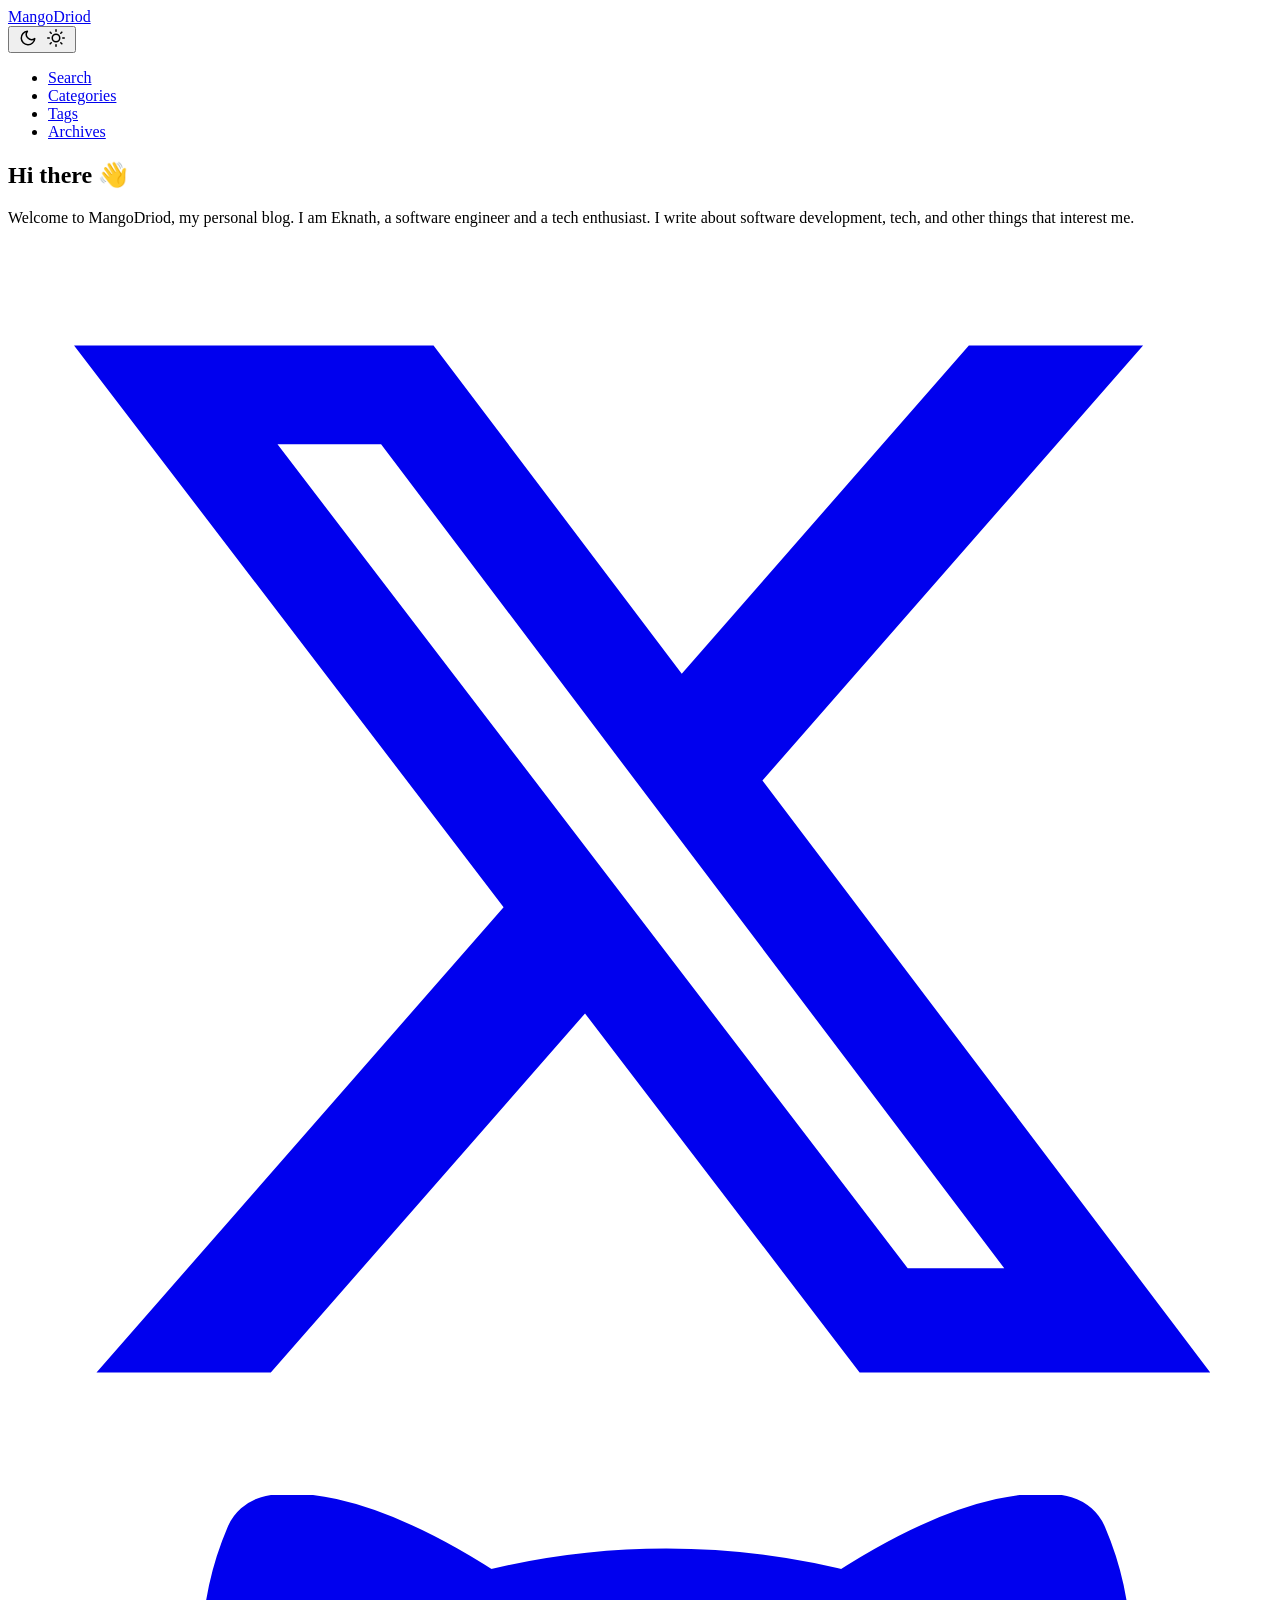
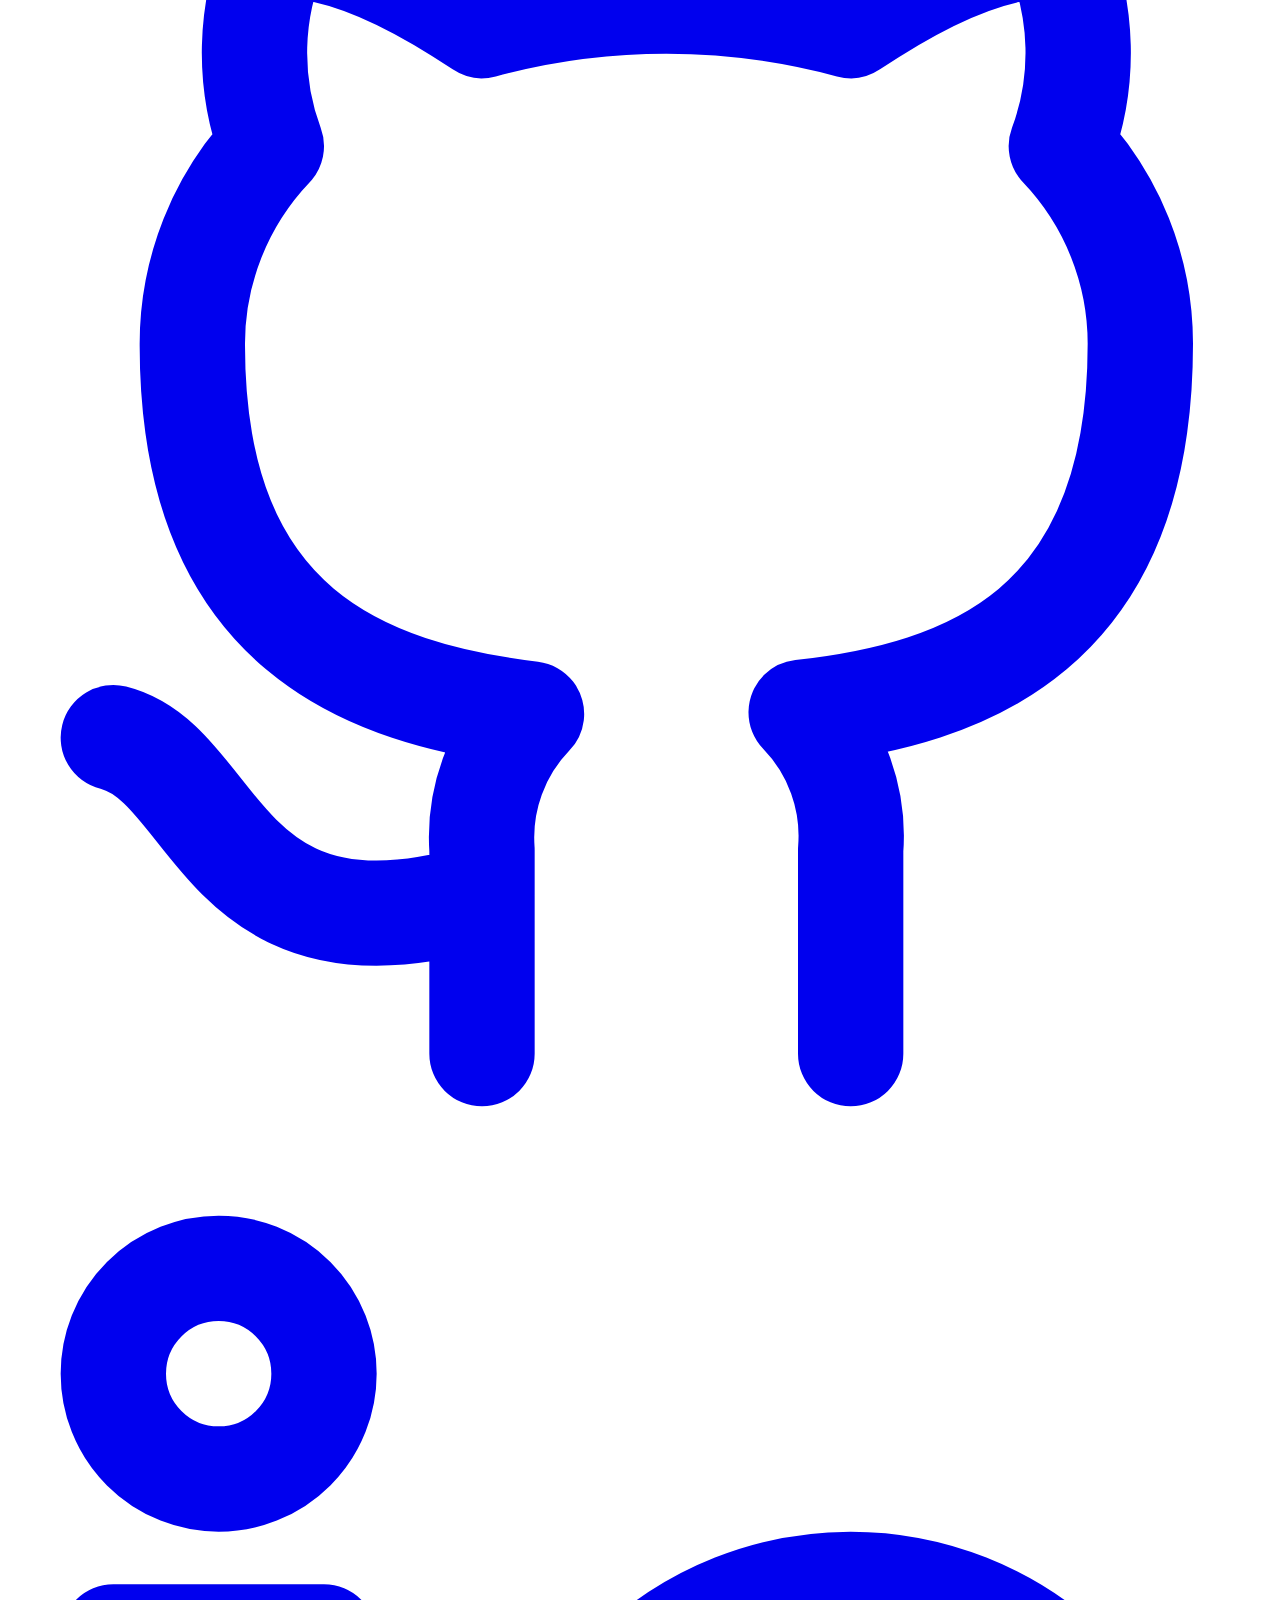
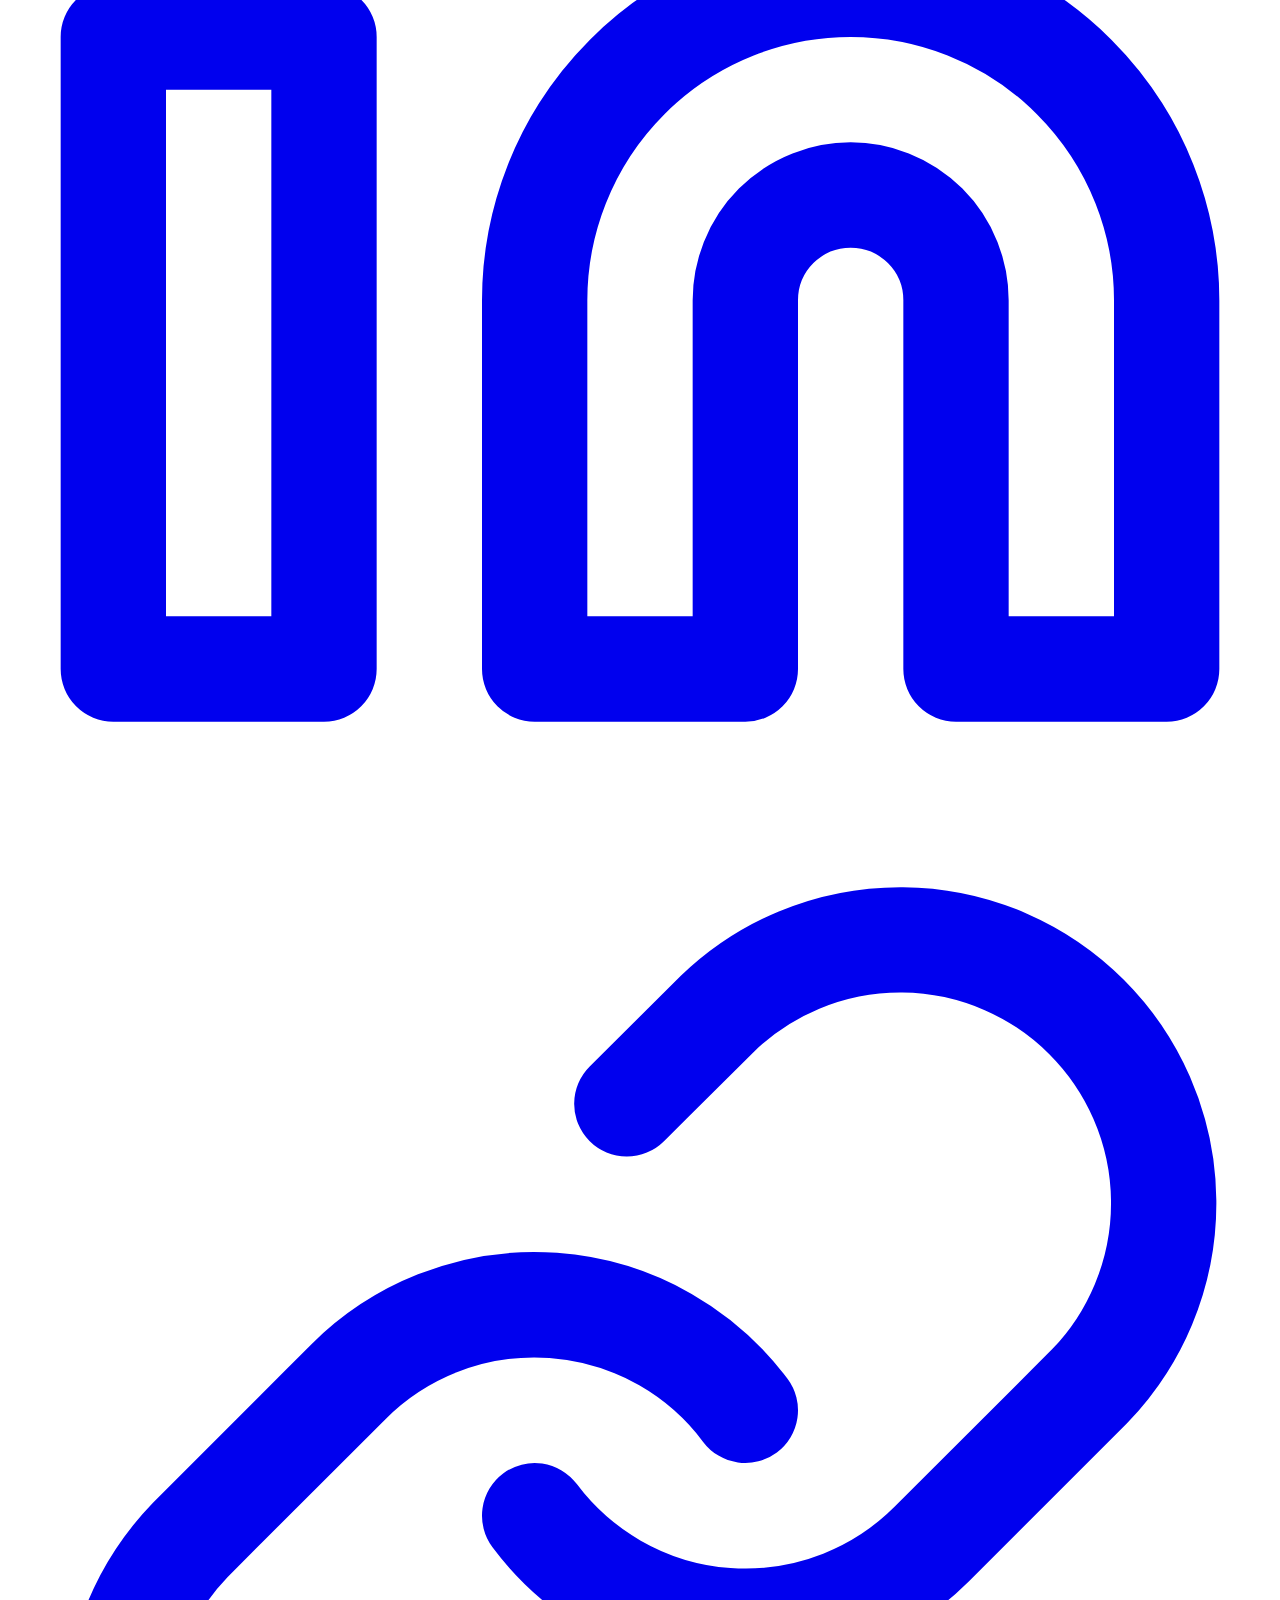
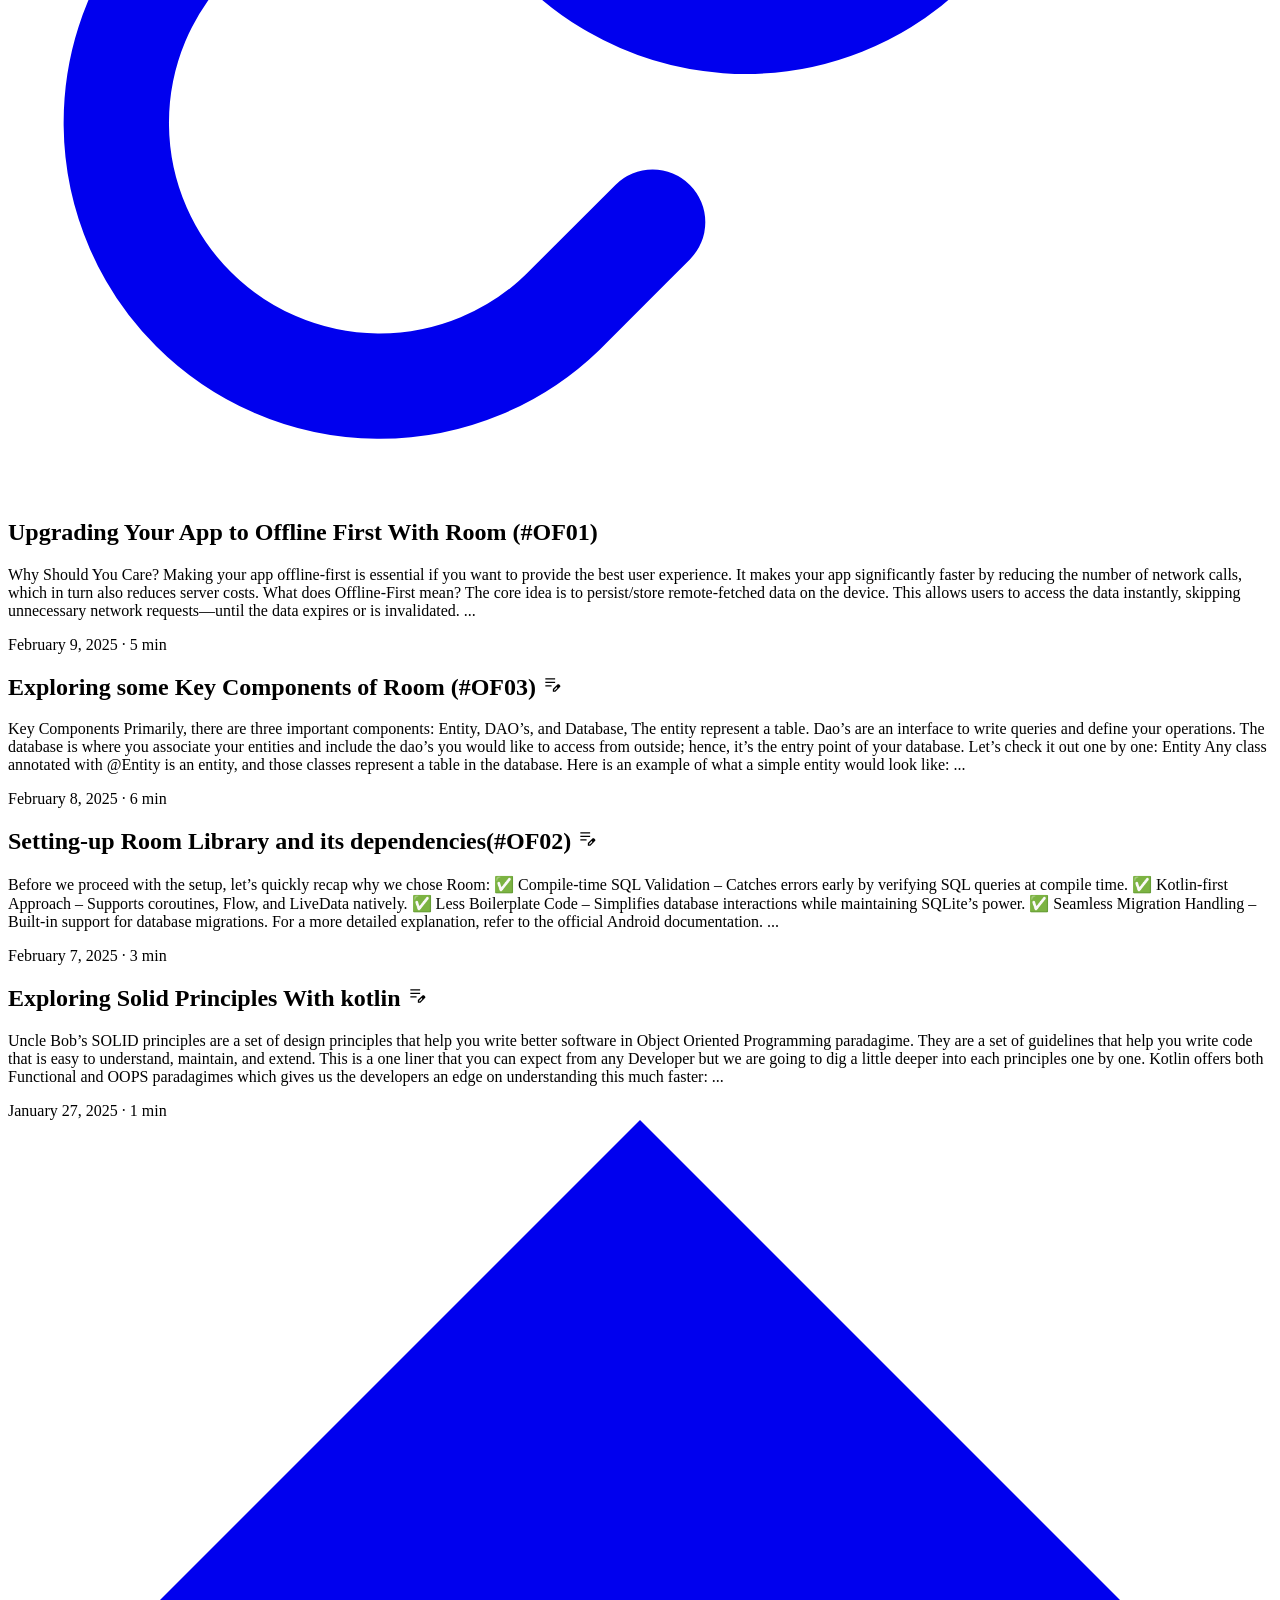
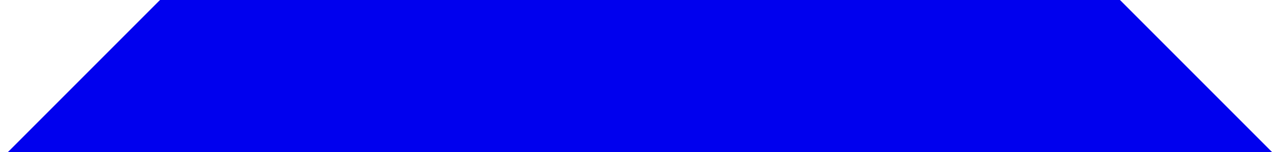
==== commit 6e26160f: "chore:of02 updated with better draft" ====
--- a/public/index.html
+++ b/public/index.html
@@ -175,6 +175,20 @@
 
 <article class="post-entry"> 
   <header class="entry-header">
+    <h2 class="entry-hint-parent">Upgrading Your App to Offline First With Room (#OF01)
+    </h2>
+  </header>
+  <div class="entry-content">
+    <p>Why Should You Care? Making your app offline-first is essential if you want to provide the best user experience. It makes your app significantly faster by reducing the number of network calls, which in turn also reduces server costs.
+What does Offline-First mean? The core idea is to persist/store remote-fetched data on the device. This allows users to access the data instantly, skipping unnecessary network requests—until the data expires or is invalidated.
+...</p>
+  </div>
+  <footer class="entry-footer"><span title='2025-02-09 09:23:57 +0530 IST'>February 9, 2025</span>&nbsp;·&nbsp;5 min</footer>
+  <a class="entry-link" aria-label="post link to Upgrading Your App to Offline First With Room (#OF01)" href="http://localhost:1313/posts/upgrading-your-app-to-offline-first-with-room-part-1/"></a>
+</article>
+
+<article class="post-entry"> 
+  <header class="entry-header">
     <h2 class="entry-hint-parent">Exploring some Key Components of Room (#OF03)
       <span class="entry-hint" title="Draft">
         <svg xmlns="http://www.w3.org/2000/svg" height="20" viewBox="0 -960 960 960" fill="currentColor">
@@ -189,7 +203,7 @@
 Entity Any class annotated with @Entity is an entity, and those classes represent a table in the database. Here is an example of what a simple entity would look like:
 ...</p>
   </div>
-  <footer class="entry-footer"><span title='2025-02-06 19:23:17 +0530 IST'>February 6, 2025</span>&nbsp;·&nbsp;6 min</footer>
+  <footer class="entry-footer"><span title='2025-02-08 11:23:17 +0530 IST'>February 8, 2025</span>&nbsp;·&nbsp;6 min</footer>
   <a class="entry-link" aria-label="post link to Exploring some Key Components of Room (#OF03)" href="http://localhost:1313/posts/upgrading-your-app-to-offline-first-with-room-part-3/"></a>
 </article>
 
@@ -205,26 +219,16 @@
     </h2>
   </header>
   <div class="entry-content">
-    <p>Previously we discussed some important strategies and picked Google’s Room Library,now lets get started with setting up the library and a deeper look into the dependencies.
-Official Documentation The Google team keeps the document up-to-date, and has a simper set-up guide so feel free to check it out. Obviously you might be wondering why write an article if the content is already available, The team at google have to consider all the developers equally i meant the Java and Kotlin users, while most of us have migrated to kotlin, some still are using Java hence the documentation has both dependencies but we don’t need all of them hence this article.
+    <p>Before we proceed with the setup, let’s quickly recap why we chose Room:
+✅ Compile-time SQL Validation – Catches errors early by verifying SQL queries at compile time.
+✅ Kotlin-first Approach – Supports coroutines, Flow, and LiveData natively.
+✅ Less Boilerplate Code – Simplifies database interactions while maintaining SQLite’s power.
+✅ Seamless Migration Handling – Built-in support for database migrations.
+For a more detailed explanation, refer to the official Android documentation.
 ...</p>
   </div>
-  <footer class="entry-footer"><span title='2025-02-05 13:02:29 +0530 IST'>February 5, 2025</span>&nbsp;·&nbsp;2 min</footer>
+  <footer class="entry-footer"><span title='2025-02-07 13:02:29 +0530 IST'>February 7, 2025</span>&nbsp;·&nbsp;3 min</footer>
   <a class="entry-link" aria-label="post link to Setting-up Room Library and its dependencies(#OF02)" href="http://localhost:1313/posts/upgrading-your-app-to-offline-first-with-room-part-2/"></a>
-</article>
-
-<article class="post-entry"> 
-  <header class="entry-header">
-    <h2 class="entry-hint-parent">Upgrading Your App to Offline First With Room (#OF01)
-    </h2>
-  </header>
-  <div class="entry-content">
-    <p>Why Should You Care? Making your app offline-first is essential if you want to provide the best user experience. It makes your app significantly faster by reducing the number of network calls, which in turn also reduces server costs.
-What does Offline-First mean? The core idea is to persist/store remote-fetched data on the device. This allows users to access the data instantly, skipping unnecessary network requests—until the data expires or is invalidated.
-...</p>
-  </div>
-  <footer class="entry-footer"><span title='2025-02-05 09:23:57 +0530 IST'>February 5, 2025</span>&nbsp;·&nbsp;5 min</footer>
-  <a class="entry-link" aria-label="post link to Upgrading Your App to Offline First With Room (#OF01)" href="http://localhost:1313/posts/upgrading-your-app-to-offline-first-with-room-part-1/"></a>
 </article>
 
 <article class="post-entry"> 
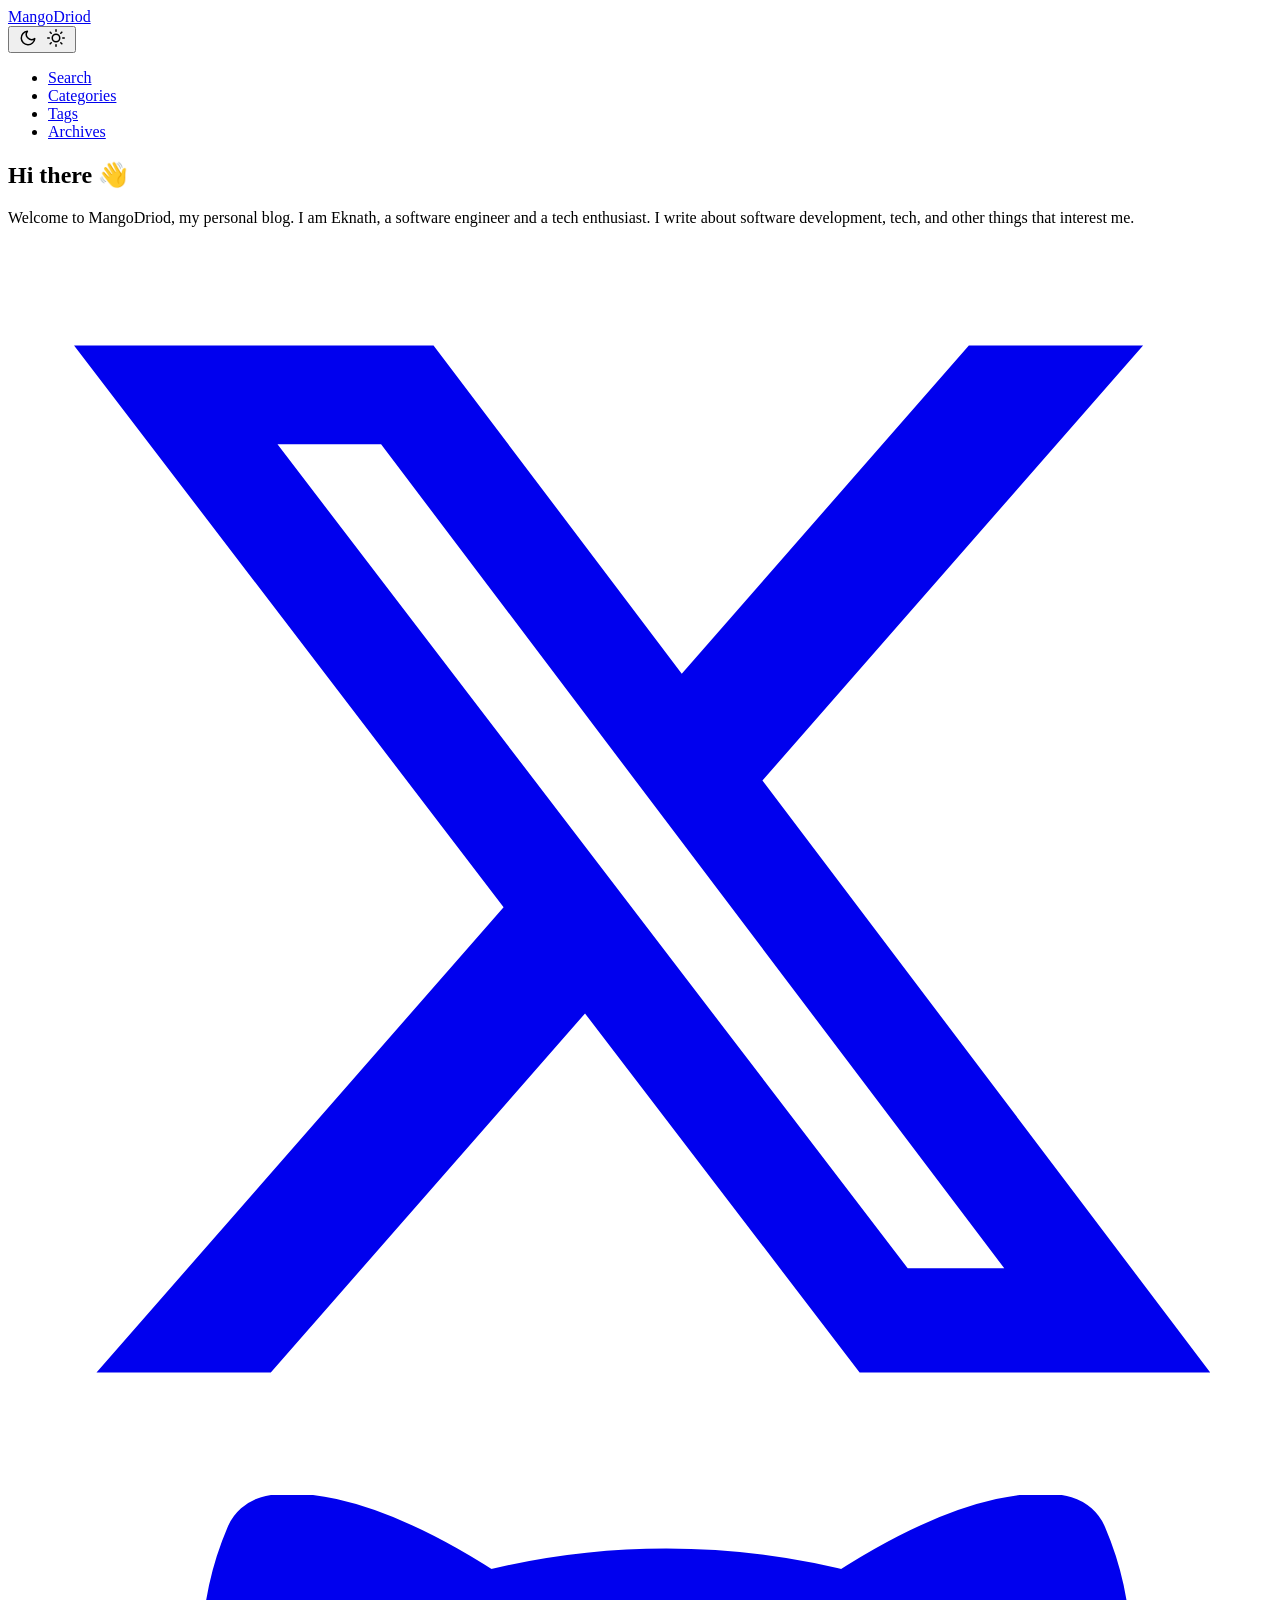
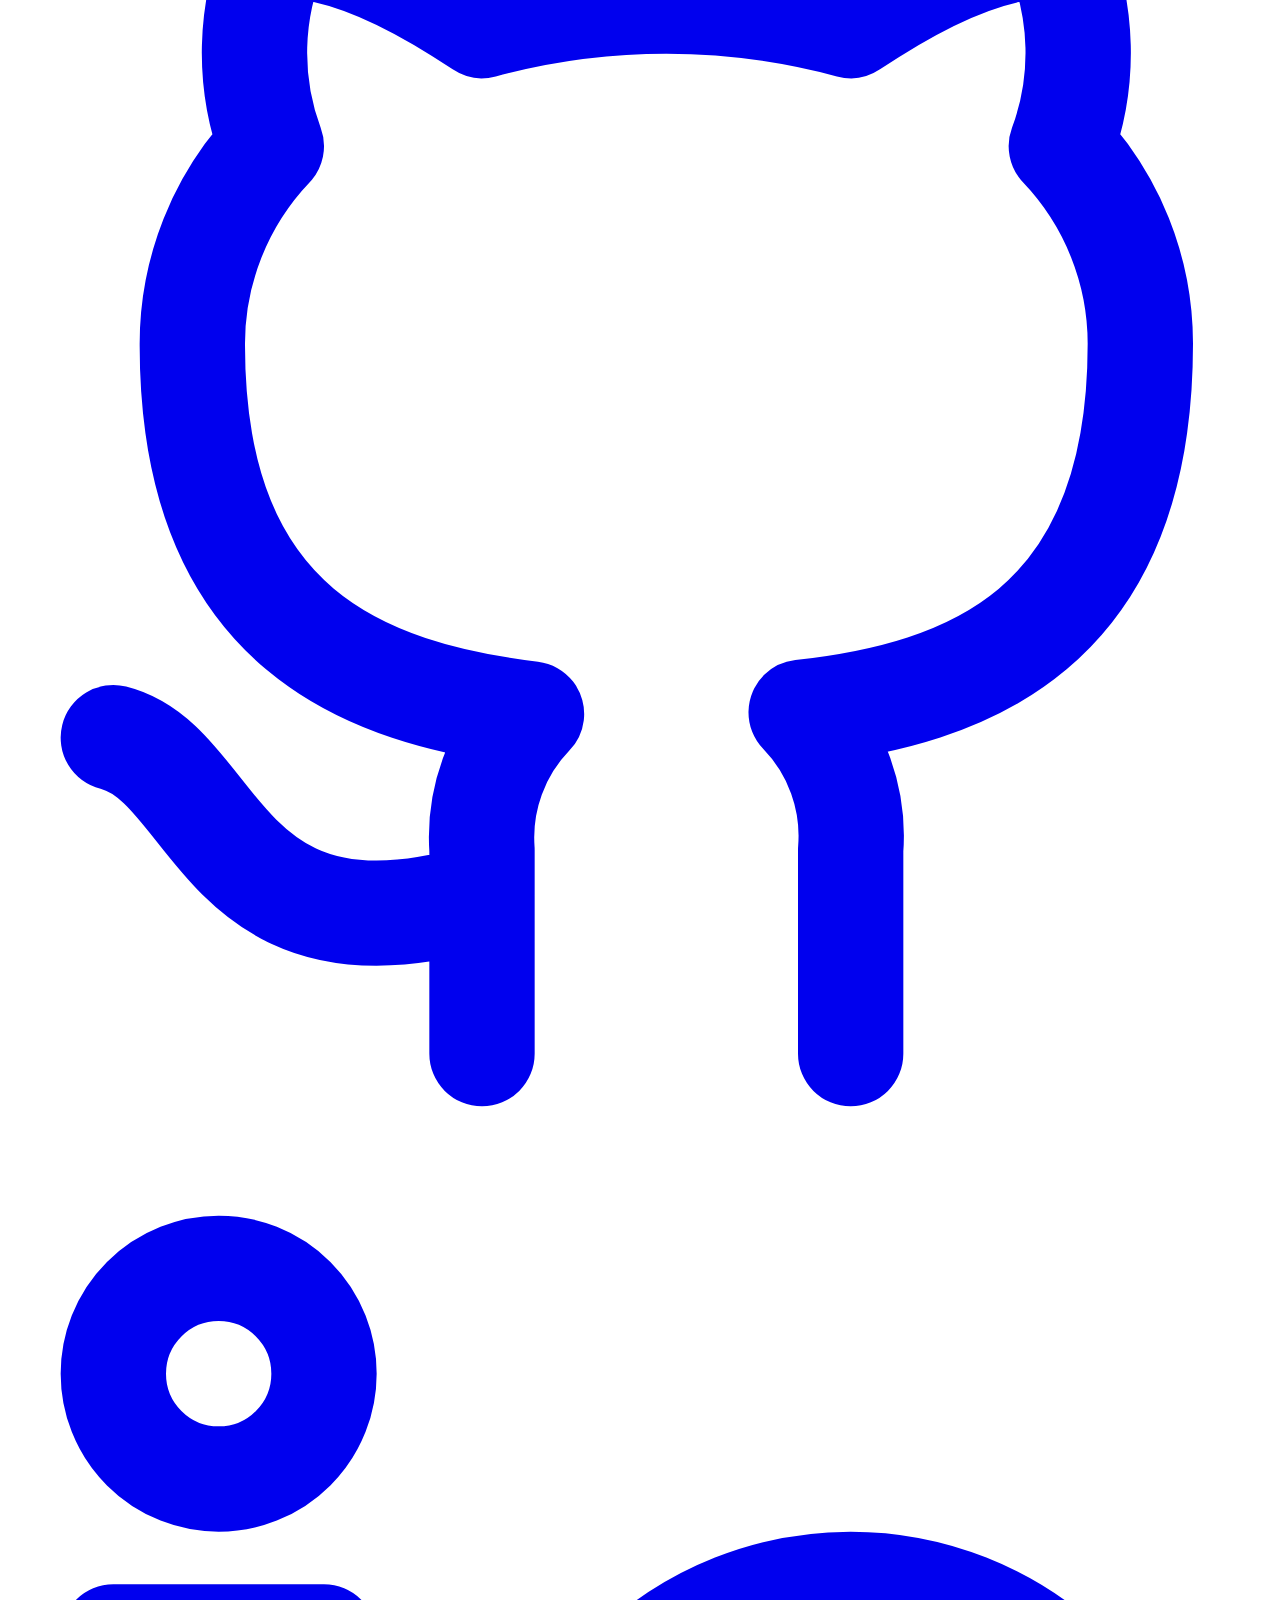
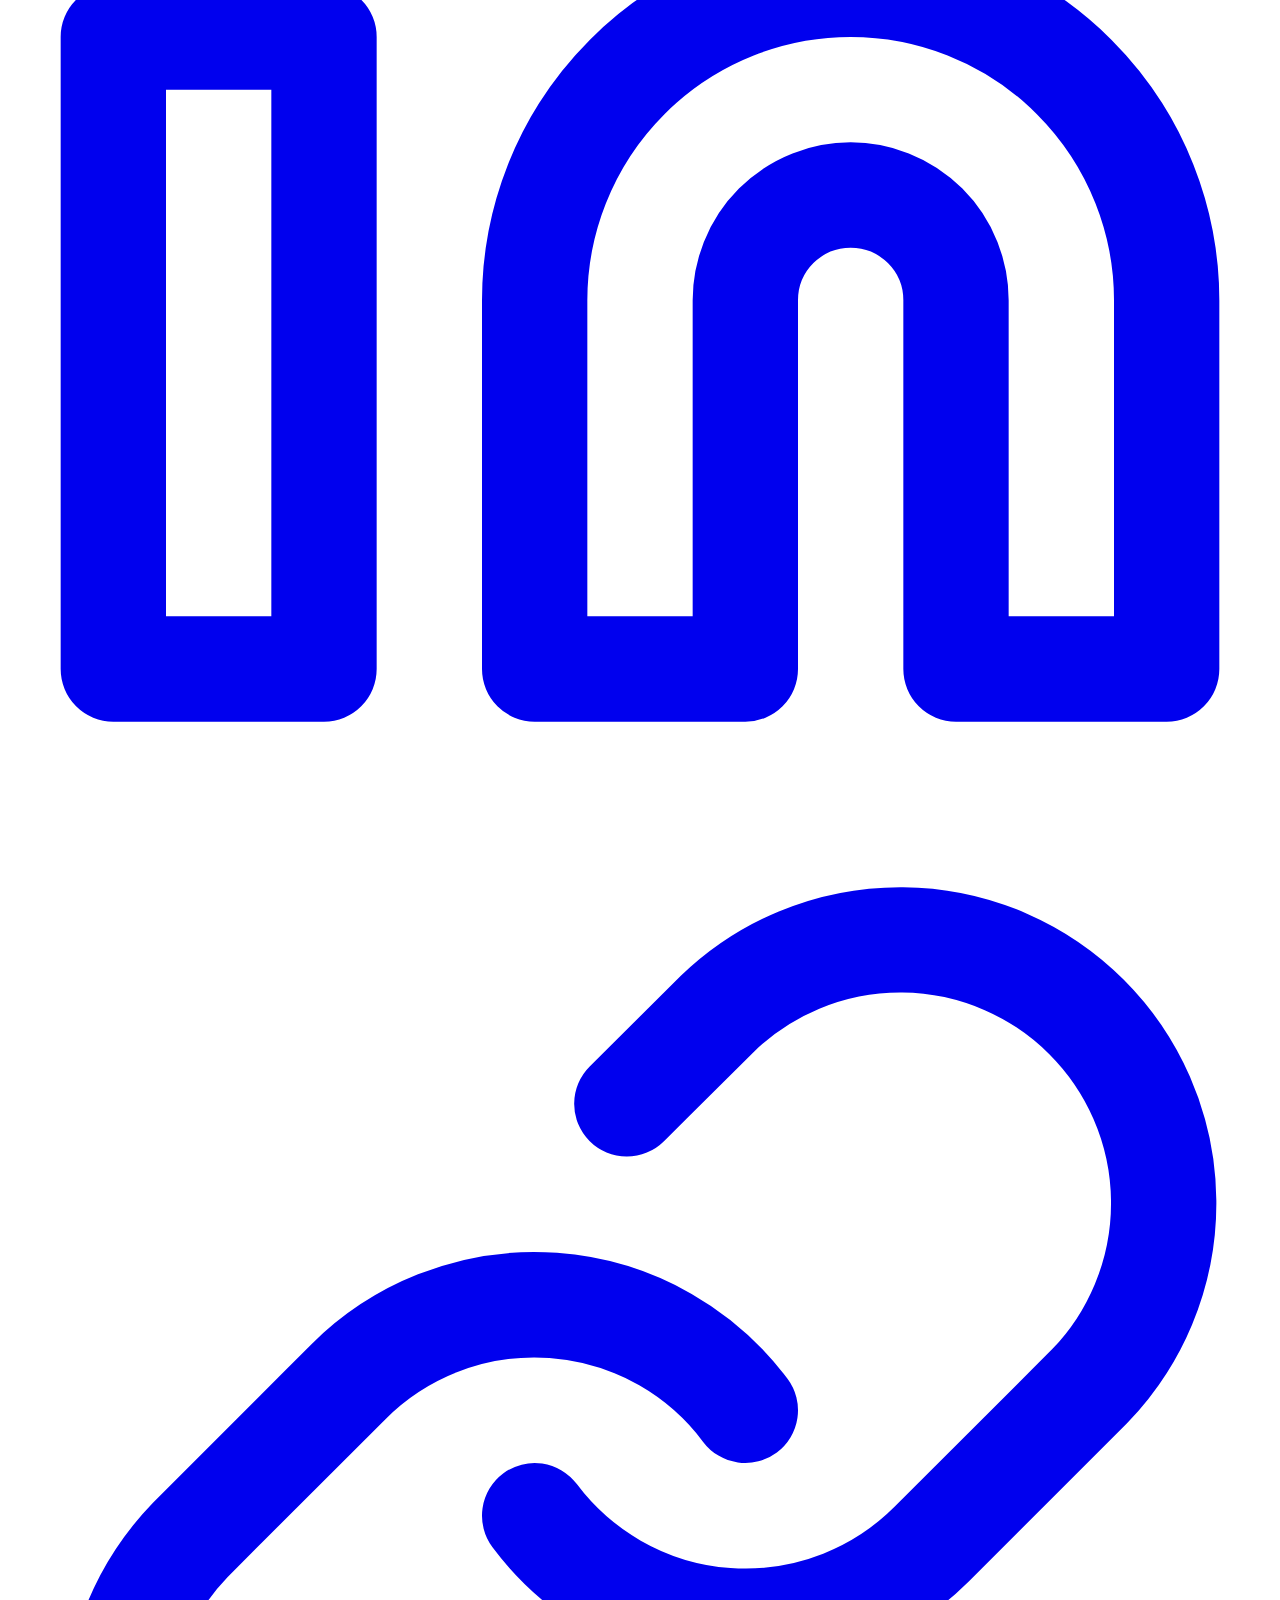
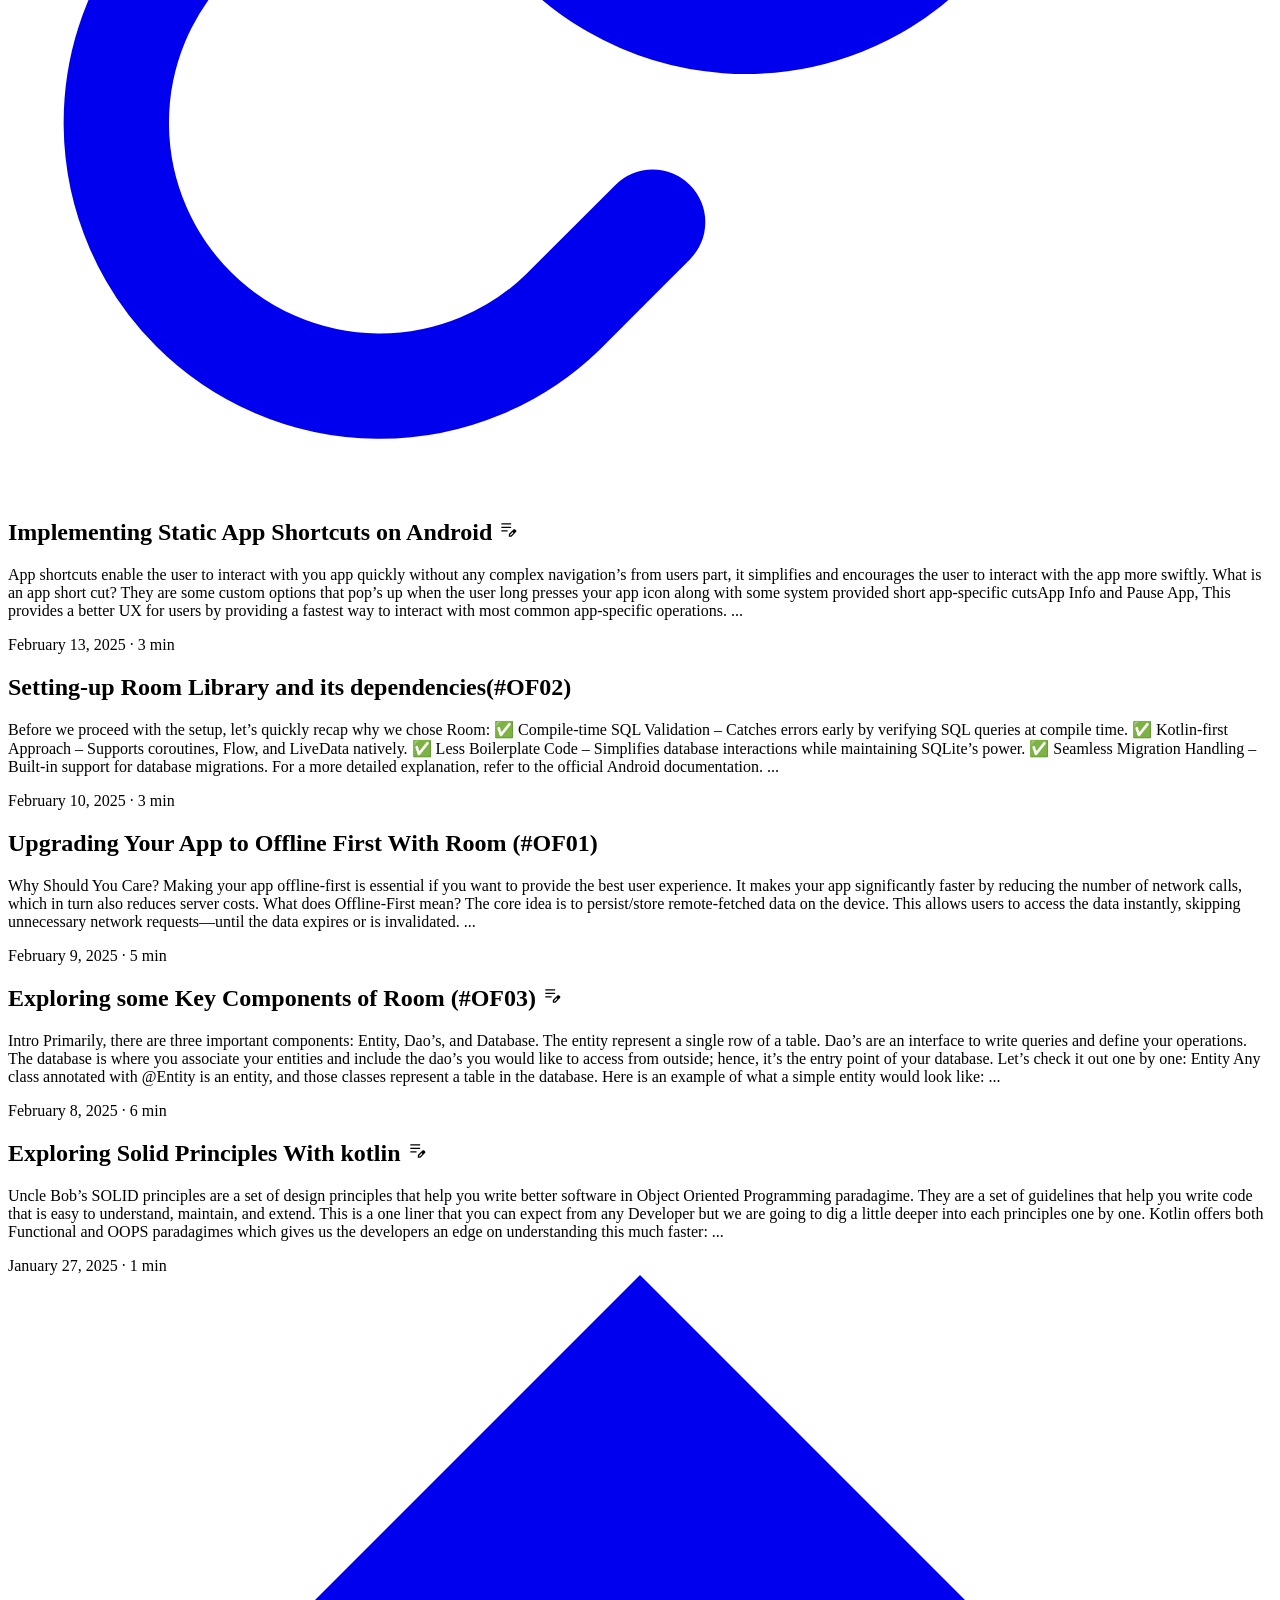
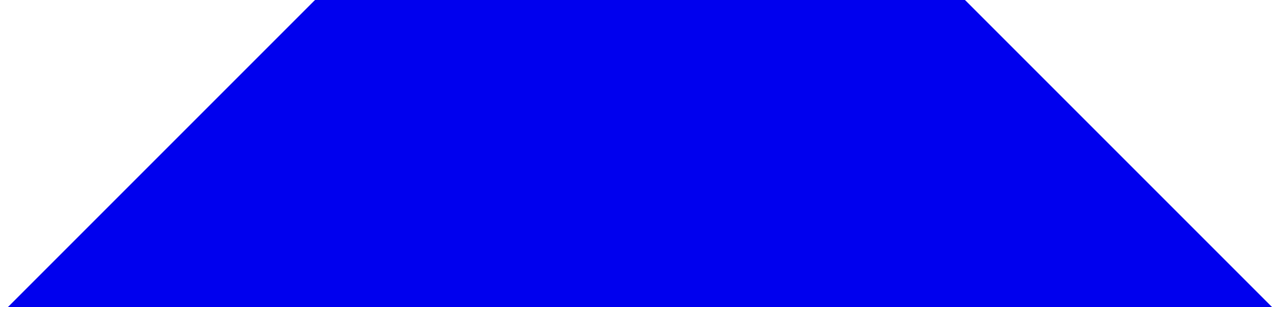
==== commit e2d40e3f: "chore: static shortcuts in android app draft" ====
--- a/public/index.html
+++ b/public/index.html
@@ -175,6 +175,44 @@
 
 <article class="post-entry"> 
   <header class="entry-header">
+    <h2 class="entry-hint-parent">Implementing Static App Shortcuts on Android
+      <span class="entry-hint" title="Draft">
+        <svg xmlns="http://www.w3.org/2000/svg" height="20" viewBox="0 -960 960 960" fill="currentColor">
+          <path
+            d="M160-410v-60h300v60H160Zm0-165v-60h470v60H160Zm0-165v-60h470v60H160Zm360 580v-123l221-220q9-9 20-13t22-4q12 0 23 4.5t20 13.5l37 37q9 9 13 20t4 22q0 11-4.5 22.5T862.09-380L643-160H520Zm300-263-37-37 37 37ZM580-220h38l121-122-18-19-19-18-122 121v38Zm141-141-19-18 37 37-18-19Z" />
+        </svg>
+      </span>
+    </h2>
+  </header>
+  <div class="entry-content">
+    <p>App shortcuts enable the user to interact with you app quickly without any complex navigation’s from users part, it simplifies and encourages the user to interact with the app more swiftly.
+What is an app short cut? They are some custom options that pop’s up when the user long presses your app icon along with some system provided short app-specific cutsApp Info and Pause App, This provides a better UX for users by providing a fastest way to interact with most common app-specific operations.
+...</p>
+  </div>
+  <footer class="entry-footer"><span title='2025-02-13 10:25:22 +0530 IST'>February 13, 2025</span>&nbsp;·&nbsp;3 min</footer>
+  <a class="entry-link" aria-label="post link to Implementing Static App Shortcuts on Android" href="http://localhost:1313/posts/implement-static-app-shortcuts-on-android/"></a>
+</article>
+
+<article class="post-entry"> 
+  <header class="entry-header">
+    <h2 class="entry-hint-parent">Setting-up Room Library and its dependencies(#OF02)
+    </h2>
+  </header>
+  <div class="entry-content">
+    <p>Before we proceed with the setup, let’s quickly recap why we chose Room:
+✅ Compile-time SQL Validation – Catches errors early by verifying SQL queries at compile time.
+✅ Kotlin-first Approach – Supports coroutines, Flow, and LiveData natively.
+✅ Less Boilerplate Code – Simplifies database interactions while maintaining SQLite’s power.
+✅ Seamless Migration Handling – Built-in support for database migrations.
+For a more detailed explanation, refer to the official Android documentation.
+...</p>
+  </div>
+  <footer class="entry-footer"><span title='2025-02-10 13:02:29 +0530 IST'>February 10, 2025</span>&nbsp;·&nbsp;3 min</footer>
+  <a class="entry-link" aria-label="post link to Setting-up Room Library and its dependencies(#OF02)" href="http://localhost:1313/posts/upgrading-your-app-to-offline-first-with-room-part-2/"></a>
+</article>
+
+<article class="post-entry"> 
+  <header class="entry-header">
     <h2 class="entry-hint-parent">Upgrading Your App to Offline First With Room (#OF01)
     </h2>
   </header>
@@ -199,36 +237,12 @@
     </h2>
   </header>
   <div class="entry-content">
-    <p>Key Components Primarily, there are three important components: Entity, DAO’s, and Database, The entity represent a table. Dao’s are an interface to write queries and define your operations. The database is where you associate your entities and include the dao’s you would like to access from outside; hence, it’s the entry point of your database. Let’s check it out one by one:
+    <p>Intro Primarily, there are three important components: Entity, Dao’s, and Database. The entity represent a single row of a table. Dao’s are an interface to write queries and define your operations. The database is where you associate your entities and include the dao’s you would like to access from outside; hence, it’s the entry point of your database. Let’s check it out one by one:
 Entity Any class annotated with @Entity is an entity, and those classes represent a table in the database. Here is an example of what a simple entity would look like:
 ...</p>
   </div>
   <footer class="entry-footer"><span title='2025-02-08 11:23:17 +0530 IST'>February 8, 2025</span>&nbsp;·&nbsp;6 min</footer>
   <a class="entry-link" aria-label="post link to Exploring some Key Components of Room (#OF03)" href="http://localhost:1313/posts/upgrading-your-app-to-offline-first-with-room-part-3/"></a>
-</article>
-
-<article class="post-entry"> 
-  <header class="entry-header">
-    <h2 class="entry-hint-parent">Setting-up Room Library and its dependencies(#OF02)
-      <span class="entry-hint" title="Draft">
-        <svg xmlns="http://www.w3.org/2000/svg" height="20" viewBox="0 -960 960 960" fill="currentColor">
-          <path
-            d="M160-410v-60h300v60H160Zm0-165v-60h470v60H160Zm0-165v-60h470v60H160Zm360 580v-123l221-220q9-9 20-13t22-4q12 0 23 4.5t20 13.5l37 37q9 9 13 20t4 22q0 11-4.5 22.5T862.09-380L643-160H520Zm300-263-37-37 37 37ZM580-220h38l121-122-18-19-19-18-122 121v38Zm141-141-19-18 37 37-18-19Z" />
-        </svg>
-      </span>
-    </h2>
-  </header>
-  <div class="entry-content">
-    <p>Before we proceed with the setup, let’s quickly recap why we chose Room:
-✅ Compile-time SQL Validation – Catches errors early by verifying SQL queries at compile time.
-✅ Kotlin-first Approach – Supports coroutines, Flow, and LiveData natively.
-✅ Less Boilerplate Code – Simplifies database interactions while maintaining SQLite’s power.
-✅ Seamless Migration Handling – Built-in support for database migrations.
-For a more detailed explanation, refer to the official Android documentation.
-...</p>
-  </div>
-  <footer class="entry-footer"><span title='2025-02-07 13:02:29 +0530 IST'>February 7, 2025</span>&nbsp;·&nbsp;3 min</footer>
-  <a class="entry-link" aria-label="post link to Setting-up Room Library and its dependencies(#OF02)" href="http://localhost:1313/posts/upgrading-your-app-to-offline-first-with-room-part-2/"></a>
 </article>
 
 <article class="post-entry"> 
